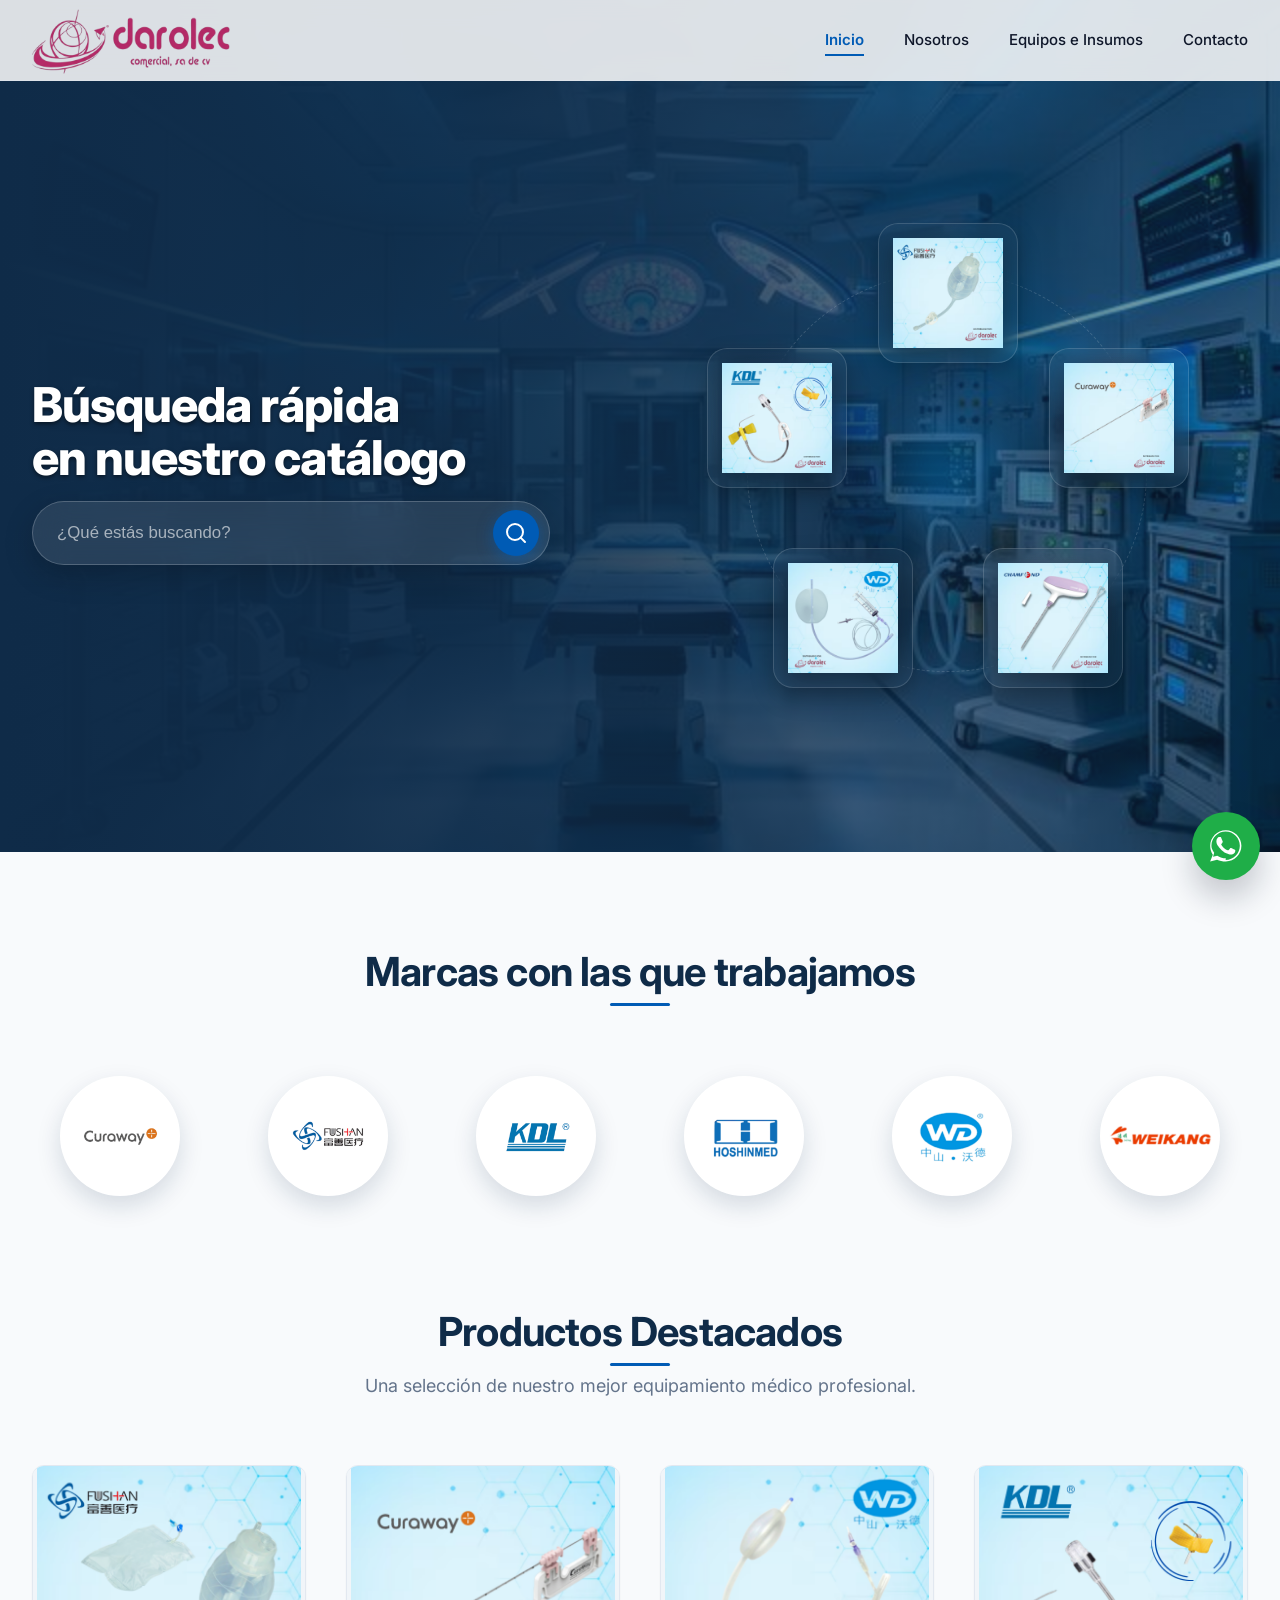
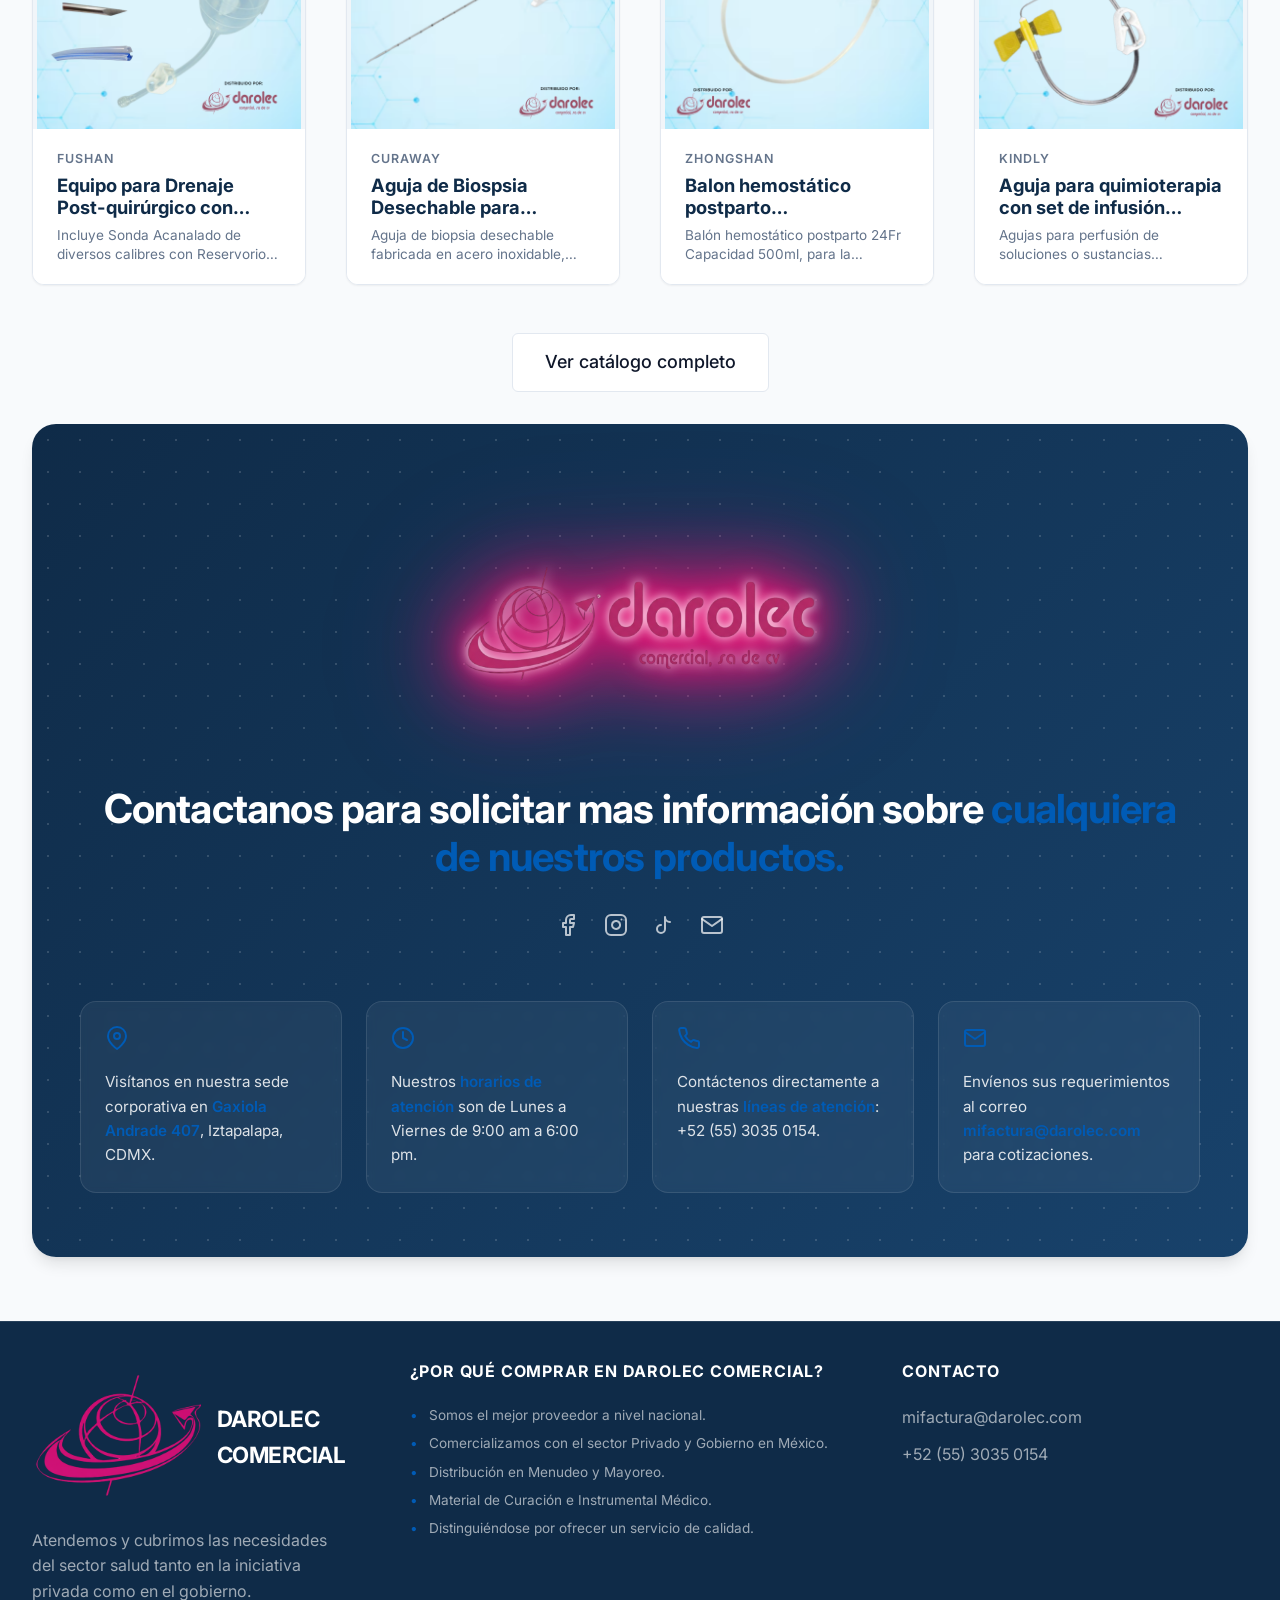
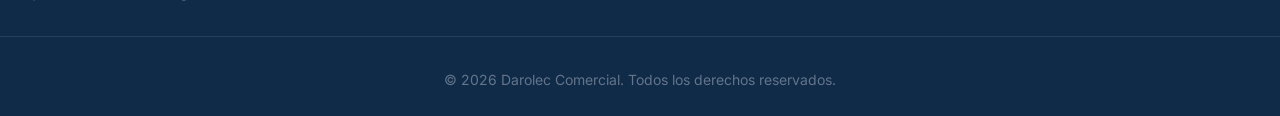
==== index.html @ 9b3cd38b ".9.0" ====
<!DOCTYPE html>
<html lang="es">

<head>
    <meta charset="UTF-8">
    <meta name="viewport" content="width=device-width, initial-scale=1.0">
    <meta name="referrer" content="strict-origin-when-cross-origin">
    <meta name="robots" content="index, follow">
    <title>Darolec Comercial</title>
    <meta name="description"
        content="Proveedores profesionales de insumos médicos para redes hospitalarias y clínicas. Equipos de la mejor calidad.">

    <!-- Google Fonts & Preloads -->
    <link rel="preconnect" href="https://fonts.googleapis.com">
    <link rel="preconnect" href="https://fonts.gstatic.com" crossorigin>
    <link rel="dns-prefetch" href="https://fonts.googleapis.com">
    <link rel="preload" href="css/styles.css" as="style">
    <link rel="preload" href="assets/logos/logolargosinfondo.png" as="image" fetchpriority="high">
    <link href="https://fonts.googleapis.com/css2?family=Inter:wght@300;400;500;600;700&display=swap" rel="stylesheet">
    <link rel="stylesheet" href="css/styles.css">
</head>

<body>
    <a class="skip-link" href="#main">Saltar al contenido</a>
    <noscript><div class="noscript-warning">Activa JavaScript para búsqueda instantánea y experiencia completa. Si no tienes JavaScript, contáctanos directamente.</div></noscript>
    <!-- Navbar with Glassmorphism -->
    <header class="navbar" id="navbar">
        <div class="container navbar-container">
            <a href="index.html#home" class="logo">
                <img src="assets/logos/logolargosinfondo.png" alt="Darolec Comercial Logo Largo"
                    fetchpriority="high">
            </a>
            <nav class="nav-links" id="primary-navigation" aria-label="Menú principal">
                <a href="#home" class="active-link" aria-current="page">Inicio</a>
                <a href="nosotros.html">Nosotros</a>
                <a href="productos.html">Equipos e Insumos</a>
                <a href="corporativa.html">Contacto</a>
            </nav>
            <button class="mobile-menu-btn" aria-label="Abrir menú" aria-controls="primary-navigation" aria-expanded="false" id="mobile-menu-btn">
                <span></span>
                <span></span>
                <span></span>
            </button>
        </div>
    </header>

    <main id="main">
        <!-- Hero Section -->
        <section class="hero" id="home">
            <div class="hero-bg">
                <div class="hero-overlay"></div>
            </div>
            <div class="container hero-container">
                <div class="hero-text-and-search">
                    <h1 class="hero-main-title">Búsqueda rápida <br> en nuestro catálogo</h1>

                    <div class="search-glass-container">
                        <input type="text" id="indexSearchInput" class="search-glass-input"
                            placeholder="¿Qué estás buscando?">
                        <button class="search-glass-btn" aria-label="Buscar">
                            <svg width="24" height="24" viewBox="0 0 24 24" fill="none" stroke="currentColor"
                                stroke-width="2" stroke-linecap="round" stroke-linejoin="round">
                                <circle cx="11" cy="11" r="8"></circle>
                                <line x1="21" y1="21" x2="16.65" y2="16.65"></line>
                            </svg>
                        </button>
                    </div>
                </div>

                <div class="hero-animated-gallery">
                    <div class="gallery-orbit">
                        <div class="gallery-center-glow"></div>

                        <!-- Item 1: Reservorio (Fushan) -->
                        <div class="orbit-item item-1">
                            <a href="productos.html?q=reservorio" class="item-card">
                                <div class="item-card-bg fushan-glow"></div>
                                <img src="assets/Productos/fushan/reservorio de silicon/reservariodesilicon.png"
                                    alt="Reservorio de Silicon" fetchpriority="high">
                                <span class="item-tag fushan-tag">Reservorio</span>
                            </a>
                        </div>

                        <!-- Item 2: Agujas Magnum (Curaway) -->
                        <div class="orbit-item item-2">
                            <a href="producto.html?id=prod-curaway-agujaparasistemamagnum" class="item-card">
                                <div class="item-card-bg curaway-glow"></div>
                                <img src="assets/Productos/curaway/aguja para sistemamagnum/Magnum.png"
                                    alt="Agujas Magnum" fetchpriority="high">
                                <span class="item-tag curaway-tag">Aguja para sistema Magnum</span>
                            </a>
                        </div>

                        <!-- Item 3: Jamshidy (Curaway) -->
                        <div class="orbit-item item-3">
                            <a href="producto.html?id=prod-curaway-jamshiy" class="item-card">
                                <div class="item-card-bg curaway-glow"></div>
                                <img src="assets/Productos/curaway/Jamshiy/AgujaJamshidi.png" alt="Aguja Jamshidy"
                                    fetchpriority="high">
                                <span class="item-tag curaway-tag">Jamshidy</span>
                            </a>
                        </div>

                        <!-- Item 4: Balones Posparto (Zhongshan) -->
                        <div class="orbit-item item-4">
                            <a href="producto.html?id=prod-zhongshan-balonbacky" class="item-card">
                                <div class="item-card-bg zhongshan-glow"></div>
                                <img src="assets/Productos/Zhongshan/BalonBacky/balonposparto.png" alt="Balón Posparto"
                                    fetchpriority="high">
                                <span class="item-tag zhongshan-tag">Balón Posparto</span>
                            </a>
                        </div>

                        <!-- Item 5: Agujas Huber (Kindly) -->
                        <div class="orbit-item item-5">
                            <a href="producto.html?id=prod-kindly-huber" class="item-card">
                                <div class="item-card-bg kindly-glow"></div>
                                <img src="assets/Productos/Kindly/huber/huber.png" alt="Aguja Huber"
                                    fetchpriority="high">
                                <span class="item-tag kindly-tag">Aguja Huber</span>
                            </a>
                        </div>
                    </div>
                </div>
            </div>
        </section>

        <!-- Categories / Products -->
        <section class="products" id="products">
            <div class="container">
                <div class="section-header">
                    <h2>Marcas con las que trabajamos</h2>
                </div>

                <div class="brands-interactive-container">
                    <div class="card-slot">
                        <a href="productos.html?cat=Curaway" class="brand-interactive-card"
                            title="Ver productos Curaway">
                            <div class="card-bg"></div>
                            <div class="logo-container">
                                <img src="assets/logos/curaway.png" alt="Curaway logo" class="brand-img brand-img-logo"
                                    loading="lazy">
                            </div>
                            <div class="card-content">
                                <h3>Curaway</h3>
                                <p>Equipos de biopsia y marcaje, garantizando la más alta calidad y precisión médica.
                                </p>
                                <span class="btn-link btn-white">Ver catálogo &rarr;</span>
                            </div>
                            <img src="assets/logos/curaway.png" class="product-img" alt="Curaway" loading="lazy">
                        </a>
                    </div>

                    <div class="card-slot">
                        <a href="productos.html?cat=Fushan" class="brand-interactive-card" title="Ver productos Fushan">
                            <div class="card-bg"></div>
                            <div class="logo-container">
                                <img src="assets/logos/fushan.png" alt="Fushan logo" class="brand-img brand-img-logo"
                                    loading="lazy">
                            </div>
                            <div class="card-content">
                                <h3>Fushan</h3>
                                <p>Kits de drenaje, sondas médicas y sistemas de recolección clínica confiables.</p>
                                <span class="btn-link btn-white">Ver catálogo &rarr;</span>
                            </div>
                            <img src="assets/logos/fushan.png" class="product-img" alt="Fushan" loading="lazy">
                        </a>
                    </div>

                    <div class="card-slot">
                        <a href="productos.html?cat=Kindly" class="brand-interactive-card" title="Ver productos Kindly">
                            <div class="card-bg"></div>
                            <div class="logo-container">
                                <img src="assets/logos/Kyndly.png" alt="Kindly logo" class="brand-img brand-img-logo"
                                    loading="lazy">
                            </div>
                            <div class="card-content">
                                <h3>Kindly</h3>
                                <p>Dispositivos y equipos médicos para el cuidado del paciente y monitoreo de
                                    constantes.
                                </p>
                                <span class="btn-link btn-white">Ver catálogo &rarr;</span>
                            </div>
                            <img src="assets/logos/Kyndly.png" class="product-img" alt="Kindly" loading="lazy">
                        </a>
                    </div>

                    <div class="card-slot">
                        <a href="productos.html?cat=Hoshimed" class="brand-interactive-card"
                            title="Ver productos Hoshimed">
                            <div class="card-bg"></div>
                            <div class="logo-container">
                                <img src="assets/logos/hoshimed.png" alt="Hoshimed logo"
                                    class="brand-img brand-img-logo" loading="lazy">
                            </div>
                            <div class="card-content">
                                <h3>Hoshimed</h3>
                                <p>Equipos médicos y productos innovadores para la salud.</p>
                                <span class="btn-link btn-white">Ver catálogo &rarr;</span>
                            </div>
                            <img src="assets/logos/hoshimed.png" class="product-img" alt="Hoshimed" loading="lazy">
                        </a>
                    </div>

                    <div class="card-slot">
                        <a href="productos.html?cat=Zhongshan" class="brand-interactive-card"
                            title="Ver productos Zhongshan">
                            <div class="card-bg"></div>
                            <div class="logo-container">
                                <img src="assets/logos/Zhongzhan.png" alt="Zhongshan logo"
                                    class="brand-img brand-img-logo" loading="lazy">
                            </div>
                            <div class="card-content">
                                <h3>Zhongshan</h3>
                                <p>Productos médicos de alta calidad para la salud.</p>
                                <span class="btn-link btn-white">Ver catálogo &rarr;</span>
                            </div>
                            <img src="assets/logos/Zhongzhan.png" class="product-img" alt="Zhongshan" loading="lazy">
                        </a>
                    </div>

                    <div class="card-slot">
                        <a href="productos.html?cat=Weikand" class="brand-interactive-card"
                            title="Ver productos Weikand">
                            <div class="card-bg"></div>
                            <div class="logo-container">
                                <img src="assets/logos/weikang.png" alt="Weikand logo"
                                    class="brand-img brand-img-weikang" loading="lazy">
                            </div>
                            <div class="card-content">
                                <h3>Weikand</h3>
                                <p>Equipos médicos innovadores y soluciones avanzadas para el diagnóstico y tratamiento.
                                </p>
                                <span class="btn-link btn-white">Ver catálogo &rarr;</span>
                            </div>
                            <img src="assets/logos/weikang.png" class="product-img" alt="Weikand" loading="lazy">
                        </a>
                    </div>
                </div>

            </div>
        </section>

        <!-- Productos Destacados -->
        <section class="featured-products featured-products-home">
            <div class="container">
                <div class="section-header">
                    <h2>Productos Destacados</h2>
                    <p>Una selección de nuestro mejor equipamiento médico profesional.</p>
                </div>

                <div class="product-grid" id="featuredProductGrid">
                    <!-- Productos inyectados por JS -->
                </div>

                <div class="featured-load-more">
                    <a href="productos.html" id="loadMoreFeaturedBtn"
                        class="btn btn-outline btn-lg btn-featured-more">Ver
                        catálogo completo</a>
                </div>
            </div>
        </section>

        <!-- Community Contact Section -->
        <section class="community-contact" id="contact">
            <div class="container">
                <div class="community-inner">
                    <div class="community-header">
                        <div class="community-logo-container">
                            <img src="assets/logos/logolargosinfondo.png" alt="Darolec Comercial Logo" class="community-logo">
                        </div>
                        <h2 class="community-title">Contactanos para solicitar mas información sobre <span
                                class="highlight">cualquiera de nuestros productos.</span></h2>

                        <div class="community-social">
                            <button type="button" aria-label="Facebook" class="social-icon">
                                <svg width="24" height="24" viewBox="0 0 24 24" fill="none" stroke="currentColor"
                                    stroke-width="2" stroke-linecap="round" stroke-linejoin="round">
                                    <path d="M18 2h-3a5 5 0 0 0-5 5v3H7v4h3v8h4v-8h3l1-4h-4V7a1 1 0 0 1 1-1h3z"></path>
                                </svg>
                            </button>
                            <button type="button" aria-label="Instagram" class="social-icon">
                                <svg width="24" height="24" viewBox="0 0 24 24" fill="none" stroke="currentColor"
                                    stroke-width="2" stroke-linecap="round" stroke-linejoin="round">
                                    <rect x="2" y="2" width="20" height="20" rx="5" ry="5"></rect>
                                    <path d="M16 11.37A4 4 0 1 1 12.63 8 4 4 0 0 1 16 11.37z"></path>
                                    <line x1="17.5" y1="6.5" x2="17.51" y2="6.5"></line>
                                </svg>
                            </button>
                            <button type="button" aria-label="TikTok" class="social-icon">
                                <svg width="24" height="24" viewBox="0 0 24 24" fill="none" stroke="currentColor"
                                    stroke-width="2" stroke-linecap="round" stroke-linejoin="round">
                                    <path d="M9 12a4 4 0 1 0 4 4V4a5 5 0 0 0 5 5"></path>
                                </svg>
                            </button>
                            <button type="button" aria-label="Mail" class="social-icon">
                                <svg width="24" height="24" viewBox="0 0 24 24" fill="none" stroke="currentColor"
                                    stroke-width="2" stroke-linecap="round" stroke-linejoin="round">
                                    <path
                                        d="M4 4h16c1.1 0 2 .9 2 2v12c0 1.1-.9 2-2 2H4c-1.1 0-2-.9-2-2V6c0-1.1.9-2 2-2z">
                                    </path>
                                    <polyline points="22,6 12,13 2,6"></polyline>
                                </svg>
                            </button>
                        </div>
                    </div>

                    <div class="community-grid">
                        <!-- Card 1: Ubicacion -->
                        <div class="community-card">
                            <div class="card-icon map-icon">
                                <svg width="24" height="24" viewBox="0 0 24 24" fill="none" stroke="currentColor"
                                    stroke-width="2" stroke-linecap="round" stroke-linejoin="round">
                                    <path d="M21 10c0 7-9 13-9 13s-9-6-9-13a9 9 0 0 1 18 0z"></path>
                                    <circle cx="12" cy="10" r="3"></circle>
                                </svg>
                            </div>
                            <p class="card-text">Visítanos en nuestra sede corporativa en <span
                                    class="highlight">Gaxiola Andrade 407</span>, Iztapalapa, CDMX.</p>
                        </div>

                        <!-- Card 2: Horarios -->
                        <div class="community-card">
                            <div class="card-icon clock-icon">
                                <svg width="24" height="24" viewBox="0 0 24 24" fill="none" stroke="currentColor"
                                    stroke-width="2" stroke-linecap="round" stroke-linejoin="round">
                                    <circle cx="12" cy="12" r="10"></circle>
                                    <polyline points="12 6 12 12 16 14"></polyline>
                                </svg>
                            </div>
                            <p class="card-text">Nuestros <span class="highlight">horarios de atención</span> son de
                                Lunes a Viernes de 9:00 am a 6:00 pm.</p>
                        </div>

                        <!-- Card 3: Telefonos -->
                        <div class="community-card">
                            <div class="card-icon phone-icon">
                                <svg width="24" height="24" viewBox="0 0 24 24" fill="none" stroke="currentColor"
                                    stroke-width="2" stroke-linecap="round" stroke-linejoin="round">
                                    <path
                                        d="M22 16.92v3a2 2 0 0 1-2.18 2 19.79 19.79 0 0 1-8.63-3.07 19.5 19.5 0 0 1-6-6 19.79 19.79 0 0 1-3.07-8.67A2 2 0 0 1 4.11 2h3a2 2 0 0 1 2 1.72 12.84 12.84 0 0 0 .7 2.81 2 2 0 0 1-.45 2.11L8.09 9.91a16 16 0 0 0 6 6l1.27-1.27a2 2 0 0 1 2.11-.45 12.84 12.84 0 0 0 2.81.7A2 2 0 0 1 22 16.92z">
                                    </path>
                                </svg>
                            </div>
                            <p class="card-text">Contáctenos directamente a nuestras <span class="highlight">líneas de
                                    atención</span>: +52 (55) 3035 0154.</p>
                        </div>

                        <!-- Card 4: Correo -->
                        <div class="community-card">
                            <div class="card-icon mail-icon">
                                <svg width="24" height="24" viewBox="0 0 24 24" fill="none" stroke="currentColor"
                                    stroke-width="2" stroke-linecap="round" stroke-linejoin="round">
                                    <path
                                        d="M4 4h16c1.1 0 2 .9 2 2v12c0 1.1-.9 2-2 2H4c-1.1 0-2-.9-2-2V6c0-1.1.9-2 2-2z">
                                    </path>
                                    <polyline points="22,6 12,13 2,6"></polyline>
                                </svg>
                            </div>
                            <p class="card-text">Envíenos sus requerimientos al correo <span
                                    class="highlight">mifactura@darolec.com</span> para cotizaciones.</p>
                        </div>
                    </div>
                </div>
            </div>
        </section>
    </main>

    <!-- Footer -->
    <footer class="footer">
        <div class="container footer-container">
            <div class="footer-brand">
                <div class="logo">
                    <img src="assets/logos/logo pequeño sinfondo.png" alt="Darolec Comercial Logo" loading="lazy">
                    <span class="logo-wordmark">Darolec <span>Comercial</span></span>
                </div>
                <p>Atendemos y cubrimos las necesidades del sector salud tanto en la iniciativa privada como en el
                    gobierno.</p>
            </div>
            <div class="footer-links">
                <h4>¿Por qué comprar en Darolec Comercial?</h4>
                <ul>
                    <li><span>•</span> Somos el mejor proveedor a nivel nacional.</li>
                    <li><span>•</span> Comercializamos con el sector Privado y Gobierno en México.</li>
                    <li><span>•</span> Distribución en Menudeo y Mayoreo.</li>
                    <li><span>•</span> Material de Curación e Instrumental Médico.</li>
                    <li><span>•</span> Distinguiéndose por ofrecer un servicio de calidad.</li>
                </ul>
            </div>
            <div class="footer-contact">
                <h4>Contacto</h4>
                <p>mifactura@darolec.com</p>
                <p>+52 (55) 3035 0154</p>
            </div>
        </div>
        <div class="footer-bottom">
            <p>&copy; 2026 Darolec Comercial. Todos los derechos reservados.</p>
        </div>
    </footer>

    <noscript>
        <div class="noscript-warning">
            Esta página funciona mejor con JavaScript habilitado. Si no puedes habilitarlo, contáctanos en mifactura@darolec.com
        </div>
    </noscript>

    <script src="js/data.js" defer></script>
    <script src="js/productos.js" defer></script>
    <script src="js/main.js" defer></script>

    <a href="https://wa.me/525530350154?text=Hola%20Darolec%20Comercial%2C%20quiero%20una%20cotizaci%C3%B3n%20directa." class="whatsapp-float-btn" target="_blank" rel="noreferrer noopener" aria-label="Cotiza por WhatsApp">
        <svg width="24" height="24" viewBox="0 0 24 24" fill="currentColor" aria-hidden="true">
            <path d="M17.472 14.382c-.297-.149-1.758-.867-2.03-.967-.273-.099-.472-.149-.672.149-.198.297-.768.967-.942 1.166-.173.198-.347.223-.645.074-.297-.149-1.255-.462-2.39-1.475-.883-.788-1.48-1.761-1.653-2.059-.173-.297-.018-.458.13-.606.134-.133.297-.347.446-.52.149-.173.198-.297.298-.497.099-.198.05-.372-.025-.521-.074-.149-.672-1.612-.921-2.206-.242-.579-.487-.5-.672-.51-.173-.008-.372-.01-.57-.01-.198 0-.52.074-.792.372s-1.04 1.016-1.04 2.479 1.065 2.876 1.213 3.074c.149.198 2.095 3.2 5.077 4.487.71.307 1.262.49 1.693.626.712.226 1.36.194 1.872.118.571-.085 1.758-.719 2.01-1.413.248-.694.248-1.29.173-1.414-.074-.124-.273-.198-.57-.347z" />
            <path d="M12 2.04C6.5 2.04 2.04 6.5 2.04 12c0 2.12.62 4.08 1.68 5.75L2 22l4.43-1.16C8.04 21.44 9.98 22 12 22c5.5 0 9.96-4.46 9.96-9.96S17.5 2.04 12 2.04zM12 20.02c-1.86 0-3.6-.5-5.12-1.45l-.36-.21-2.63.69.7-2.56-.24-.41C3.23 14.45 2.84 13.26 2.84 12c0-4.99 4.07-9.06 9.06-9.06s9.06 4.07 9.06 9.06-4.07 9.06-9.06 9.06z" />
        </svg>
        <span>Cotiza por WhatsApp</span>
    </a>
</body>

</html>
---- css/styles.css ----
/* Variables Generales */
:root {
  /* Premium Medical Blue Palette */
  --primary: #0f2b48;
  --primary-light: #18426b;
  --accent: #005bb5;
  /* Darkened from #0066cc */
  --accent-hover: #00458a;
  /* Darkened from #0052a3 */
  --accent-glow: rgba(0, 91, 181, 0.4);

  /* Neutral Slate */
  --bg-color: #f8fafc;
  --surface: #ffffff;
  --text-main: #0f172a;
  --text-muted: #64748b;
  --border: #e2e8f0;

  /* Functional */
  --success: #10b981;
  --trust: #0ea5e9;

  /* Typography */
  --font-sans: 'Inter', system-ui, -apple-system, sans-serif;
  font-display: swap;

  /* Shadows */
  --shadow-sm: 0 1px 2px 0 rgba(0, 0, 0, 0.05);
  --shadow-md: 0 4px 6px -1px rgba(0, 0, 0, 0.1), 0 2px 4px -1px rgba(0, 0, 0, 0.06);
  --shadow-lg: 0 10px 15px -3px rgba(0, 0, 0, 0.1), 0 4px 6px -2px rgba(0, 0, 0, 0.05);
  --shadow-glow: 0 0 20px var(--accent-glow);

  /* Transitions */
  --transition-fast: 0.2s cubic-bezier(0.4, 0, 0.2, 1);
  --transition-smooth: 0.4s cubic-bezier(0.4, 0, 0.2, 1);
}

* {
  box-sizing: border-box;
  margin: 0;
  padding: 0;
}

/* Skip link (accessibility) */
.skip-link {
  position: absolute;
  left: -9999px;
  top: auto;
  width: 1px;
  height: 1px;
  overflow: hidden;
}
.skip-link:focus {
  left: 1rem;
  top: 1rem;
  width: auto;
  height: auto;
  padding: 0.5rem 1rem;
  background: var(--accent);
  color: #fff;
  z-index: 2000;
  border-radius: 4px;
  text-decoration: none;
}

.sr-only {
  position: absolute;
  width: 1px;
  height: 1px;
  padding: 0;
  margin: -1px;
  overflow: hidden;
  clip: rect(0, 0, 0, 0);
  white-space: nowrap;
  border: 0;
}

/* Noscript warning style (moved from inline) */
.noscript-warning {
  background: #fff3cd;
  color: #664d03;
  padding: 1rem;
  text-align: center;
  border: 1px solid #ffeeba;
}

/* Placeholder icon default (hidden) and centering when shown) */
.placeholder-icon {
  display: none;
  align-items: center;
  justify-content: center;
  width: 100%;
  height: 100%;
  color: var(--text-muted);
  opacity: 0.5;
}

/* Gallery nav buttons hidden by default; JS will set display when needed */
.gallery-nav {
  display: none;
}

/* Remove inline margin usage between consecutive info-items */
.info-item + .info-item {
  margin-top: 1.5rem;
}

/* Product badges container tweaks to avoid inline margin */
.product-badges-container .product-badge {
  margin-bottom: 0;
}
html {
  scroll-behavior: smooth;
  font-size: 16px;
}

@media (max-width: 992px) {
  html {
    font-size: 15px;
  }
}

@media (max-width: 480px) {
  html {
    font-size: 14px;
  }
}

body {
  font-family: var(--font-sans);
  background-color: var(--bg-color);
  color: var(--text-main);
  line-height: 1.6;
  -webkit-font-smoothing: antialiased;
  -moz-osx-font-smoothing: grayscale;
}

/* Layout */
.container {
  width: 100%;
  max-width: 1280px;
  margin: 0 auto;
  padding: 0 2rem;
}

/* Typography elements */
h1,
h2,
h3,
h4 {
  color: var(--primary);
  line-height: 1.2;
  font-weight: 700;
  letter-spacing: -0.02em;
}

p {
  color: var(--text-muted);
}

a {
  text-decoration: none;
  color: inherit;
}

/* Navbar */
.navbar {
  position: fixed;
  top: 0;
  width: 100%;
  z-index: 1000;
  background: rgba(255, 255, 255, 0.85);
  backdrop-filter: blur(12px);
  -webkit-backdrop-filter: blur(12px);
  border-bottom: 1px solid rgba(226, 232, 240, 0.5);
  transition: var(--transition-smooth);
}

.navbar.scrolled {
  background: rgba(255, 255, 255, 0.98);
  box-shadow: var(--shadow-sm);
  padding: 0.5rem 0;
}

.navbar-container {
  display: flex;
  justify-content: space-between;
  align-items: center;
  height: 80px;
  transition: height var(--transition-smooth);
}

.navbar.scrolled .navbar-container {
  height: 64px;
}

.logo {
  font-size: 1.25rem;
  font-weight: 700;
  color: var(--primary);
  display: flex;
  align-items: center;
  gap: 1rem;
}

.logo img {
  height: 150px;
  width: auto;
  object-fit: contain;
  filter: none;
}

.logo-wordmark {
  font-weight: 700;
  letter-spacing: -0.5px;
  text-transform: uppercase;
  font-size: 1.4rem;
}

.logo-wordmark span {
  font-weight: inherit;
  letter-spacing: inherit;
}

.nav-links {
  display: flex;
  align-items: center;
  gap: 2.5rem;
}

.nav-links a:not(.btn) {
  font-weight: 500;
  color: var(--text-main);
  font-size: 0.9375rem;
  transition: color var(--transition-fast);
  position: relative;
}

.nav-links a:not(.btn):hover {
  color: var(--accent);
}

.nav-links a:not(.btn)::after {
  content: '';
  position: absolute;
  bottom: -4px;
  left: 0;
  width: 0;
  height: 2px;
  background-color: var(--accent);
  transition: width var(--transition-fast);
}

.nav-links a:not(.btn):hover::after {
  width: 100%;
}

.mobile-menu-btn {
  display: none;
  background: none;
  border: none;
  cursor: pointer;
  flex-direction: column;
  gap: 5px;
}

.mobile-menu-btn span {
  width: 24px;
  height: 2px;
  background-color: var(--primary);
  transition: var(--transition-fast);
}

/* Buttons */
.btn {
  display: inline-flex;
  align-items: center;
  justify-content: center;
  padding: 0.75rem 1.5rem;
  font-weight: 500;
  border-radius: 6px;
  transition: all var(--transition-fast);
  cursor: pointer;
  text-align: center;
}

.btn-primary {
  background-color: var(--accent);
  color: #fff;
  border: 1px solid transparent;
  box-shadow: 0 4px 14px 0 rgba(0, 102, 204, 0.39);
}

.btn-primary:hover {
  background-color: var(--accent-hover);
  transform: translateY(-1px);
  box-shadow: 0 6px 20px rgba(0, 102, 204, 0.23);
  color: #fff;
}

.btn-outline {
  background-color: transparent;
  color: var(--surface);
  border: 1px solid rgba(255, 255, 255, 0.6);
}

.btn-outline:hover {
  background-color: rgba(255, 255, 255, 0.1);
  border-color: #fff;
  color: #fff;
}

.btn-sm {
  padding: 0.5rem 1rem;
  font-size: 0.875rem;
}

.btn-lg {
  padding: 0.875rem 2rem;
  font-size: 1.125rem;
}

.btn-block {
  width: 100%;
}

.btn-link {
  color: var(--accent);
  font-weight: 500;
  display: inline-flex;
  align-items: center;
  gap: 0.5rem;
  transition: gap var(--transition-fast);
}

.btn-link:hover {
  gap: 0.75rem;
  color: var(--accent-hover);
}

.whatsapp-float-btn {
  position: fixed;
  right: 1.25rem;
  bottom: 1.25rem;
  z-index: 1200;
  display: inline-flex;
  align-items: center;
  justify-content: center;
  gap: 0;
  width: 68px;
  min-width: 68px;
  height: 68px;
  padding: 0;
  background-color: #1fae48;
  color: #ffffff;
  border: none;
  border-radius: 999px;
  box-shadow: 0 18px 32px rgba(15, 23, 42, 0.22);
  font-weight: 700;
  text-decoration: none;
  transition: width var(--transition-smooth), transform var(--transition-smooth), box-shadow var(--transition-smooth), background-color var(--transition-smooth), color var(--transition-smooth);
  overflow: hidden;
}

.whatsapp-float-btn:hover {
  width: auto;
  padding: 0 1rem;
  background-color: #158f3a;
  color: #ffffff;
  box-shadow: 0 20px 44px rgba(15, 23, 42, 0.28);
  transform: translateY(-2px);
}

.whatsapp-float-btn span {
  display: inline-block;
  max-width: 0;
  opacity: 0;
  overflow: hidden;
  white-space: nowrap;
  transition: max-width var(--transition-smooth), opacity var(--transition-smooth), transform var(--transition-smooth);
  transform: translateX(-4px);
}

.whatsapp-float-btn:hover span {
  max-width: 220px;
  opacity: 1;
  transform: translateX(0);
}

.whatsapp-float-btn svg {
  width: 2.35rem;
  height: 2.35rem;
  fill: currentColor;
  flex-shrink: 0;
}

@media (max-width: 640px) {
  .whatsapp-float-btn {
    right: 0.85rem;
    bottom: 0.85rem;
    width: 52px;
    min-width: 52px;
    height: 52px;
    padding: 0.75rem;
    font-size: 0.95rem;
  }

  .whatsapp-float-btn:hover {
    padding: 0.75rem 0.95rem;
  }
}

/* Hero Section */
.hero {
  position: relative;
  min-height: 100vh;
  display: flex;
  align-items: center;
  padding-top: 140px;
  overflow: hidden;
}

.hero-bg {
  position: absolute;
  top: 0;
  left: 0;
  width: 100%;
  height: 100%;
  background-color: var(--primary);
  background-image: url('../assets/hero_bg.png');
  background-size: cover;
  background-position: center;
  z-index: -2;
}

.hero-overlay {
  position: absolute;
  top: 0;
  left: 0;
  width: 100%;
  height: 100%;
  background: linear-gradient(90deg, var(--primary) 0%, rgba(15, 43, 72, 0.85) 50%, rgba(15, 43, 72, 0.4) 100%);
  z-index: -1;
}

.hero-container {
  display: flex;
  justify-content: space-between;
  align-items: center;
  gap: 4rem;
  flex-wrap: wrap;
}

/* Hero Split Layout */
.hero-text-and-search {
  flex: 1;
  min-width: 280px;
  width: 100%;
  max-width: 550px;
  z-index: 2;
  color: #fff;
  padding-right: 2rem;
}

.hero-main-title {
  color: #fff;
  font-size: 3.5rem;
  margin-bottom: 1.5rem;
  font-weight: 800;
  line-height: 1.1;
  text-shadow: 0 4px 20px rgba(0, 0, 0, 0.3);
}

.hero-subtitle {
  color: rgba(255, 255, 255, 0.9);
  font-size: 1.15rem;
  margin-bottom: 3rem;
  line-height: 1.6;
  font-weight: 400;
}

/* Glassmorphism Search Bar */
.search-glass-container {
  display: flex;
  align-items: center;
  background: rgba(255, 255, 255, 0.1);
  backdrop-filter: blur(16px);
  -webkit-backdrop-filter: blur(16px);
  border: 1px solid rgba(255, 255, 255, 0.2);
  border-radius: 50px;
  padding: 8px 10px 8px 24px;
  box-shadow: 0 10px 30px rgba(0, 0, 0, 0.2);
  transition: all var(--transition-smooth);
}

.search-glass-container:focus-within {
  background: rgba(255, 255, 255, 0.15);
  border-color: rgba(255, 255, 255, 0.4);
  box-shadow: 0 15px 40px rgba(0, 0, 0, 0.3), 0 0 20px rgba(0, 163, 255, 0.3);
}

.search-glass-input {
  flex: 1;
  background: transparent;
  border: none;
  color: #fff;
  font-size: 1.05rem;
  outline: none;
}

.search-glass-input::placeholder {
  color: rgba(255, 255, 255, 0.6);
}

.search-glass-btn {
  background: var(--accent);
  color: #fff;
  border: none;
  width: 46px;
  height: 46px;
  border-radius: 50%;
  display: flex;
  justify-content: center;
  align-items: center;
  cursor: pointer;
  transition: all var(--transition-fast);
  box-shadow: 0 4px 15px rgba(0, 91, 181, 0.5);
}

.search-glass-btn:hover {
  background: var(--accent-hover);
  transform: scale(1.05);
}

/* Hero Animated Gallery (Orbit Design) */
.hero-animated-gallery {
  flex: 1;
  min-width: 280px;
  width: 100%;
  height: 500px;
  position: relative;
  display: flex;
  justify-content: center;
  align-items: center;
  perspective: 1000px;
}

.gallery-orbit {
  position: relative;
  width: 400px;
  height: 400px;
  border-radius: 50%;
  border: 1px dashed rgba(255, 255, 255, 0.15);
  animation: slowSpin 30s linear infinite;
  display: flex;
  justify-content: center;
  align-items: center;
}

.gallery-center-glow {
  position: absolute;
  width: 150px;
  height: 150px;
  background: radial-gradient(circle, rgba(0, 163, 255, 0.4) 0%, transparent 70%);
  border-radius: 50%;
  filter: blur(20px);
  animation: pulseGlow 4s infinite alternate ease-in-out;
}

.orbit-item {
  position: absolute;
  width: 140px;
  height: 140px;
  transform-origin: center;
  animation: counterSpin 30s linear infinite;
}

/* Base counter rotation for items so they stay upright */
.item-card {
  width: 100%;
  height: 100%;
  background: rgba(255, 255, 255, 0.03);
  backdrop-filter: blur(12px);
  -webkit-backdrop-filter: blur(12px);
  border: 1px solid rgba(255, 255, 255, 0.15);
  border-radius: 20px;
  display: flex;
  justify-content: center;
  align-items: center;
  position: relative;
  box-shadow: 0 10px 25px rgba(0, 0, 0, 0.2);
  transition: all 0.4s ease;
  text-decoration: none;
}

.item-card:hover {
  transform: scale(1.2) !important;
  z-index: 20;
  border-color: rgba(255, 255, 255, 0.4);
  background: rgba(255, 255, 255, 0.1);
  box-shadow: 0 20px 40px rgba(0, 0, 0, 0.4);
}

.item-card-bg {
  position: absolute;
  inset: 0;
  border-radius: 20px;
  opacity: 0.5;
  transition: opacity 0.4s ease;
  z-index: 0;
}

.item-card:hover .item-card-bg {
  opacity: 1;
}

.fushan-glow {
  background: radial-gradient(circle at 50% 50%, rgba(16, 185, 129, 0.2) 0%, transparent 70%);
}

.curaway-glow {
  background: radial-gradient(circle at 50% 50%, rgba(220, 38, 38, 0.2) 0%, transparent 70%);
}

.zhongshan-glow {
  background: radial-gradient(circle at 50% 50%, rgba(0, 163, 255, 0.2) 0%, transparent 70%);
}

.kindly-glow {
  background: radial-gradient(circle at 50% 50%, rgba(139, 92, 246, 0.2) 0%, transparent 70%);
}

.item-card img {
  width: 80%;
  height: 80%;
  object-fit: contain;
  z-index: 1;
  filter: drop-shadow(0 8px 12px rgba(0, 0, 0, 0.3));
  transition: transform 0.4s ease;
}

.item-card:hover img {
  transform: scale(1.1);
}

.item-tag {
  position: absolute;
  bottom: -12px;
  padding: 4px 12px;
  color: #fff;
  font-size: 0.7rem;
  font-weight: 700;
  border-radius: 12px;
  white-space: nowrap;
  opacity: 0;
  transform: translateY(10px);
  transition: all 0.3s ease;
  z-index: 2;
  box-shadow: 0 4px 10px rgba(0, 0, 0, 0.3);
}

.item-card:hover .item-tag {
  opacity: 1;
  transform: translateY(0);
}

.fushan-tag {
  background: #10b981;
}

.curaway-tag {
  background: #dc2626;
}

.zhongshan-tag {
  background: #0ea5e9;
}

.kindly-tag {
  background: #8b5cf6;
}

/* Positioning on the orbit (Perfect Pentagon for 5 items) */
.item-1 {
  top: -50px;
  left: 130px;
}

.item-2 {
  top: 75px;
  left: 301px;
}

.item-3 {
  top: 275px;
  left: 235px;
}

.item-4 {
  top: 275px;
  left: 25px;
}

.item-5 {
  top: 75px;
  left: -41px;
}

@keyframes slowSpin {
  100% {
    transform: rotate(360deg);
  }
}

@keyframes counterSpin {
  100% {
    transform: rotate(-360deg);
  }
}

@keyframes pulseGlow {
  0% {
    transform: scale(0.8);
    opacity: 0.4;
  }

  100% {
    transform: scale(1.2);
    opacity: 0.7;
  }
}

@media (max-width: 992px) {
  .hero-container {
    flex-direction: column;
    text-align: center;
    gap: 3rem;
  }

  .hero-text-and-search {
    padding-right: 0;
    margin-top: 2rem;
    max-width: 100%;
  }

  .search-glass-container {
    max-width: 100%;
    width: 100%;
    margin: 0 auto;
  }
}

@media (max-width: 768px) {
  .hero-animated-gallery {
    transform: scale(0.85);
    height: 380px;
  }

  .hero-main-title {
    font-size: 2.8rem;
  }
}

@media (max-width: 576px) {
  .hero-animated-gallery {
    transform: scale(0.65);
    height: 300px;
    margin-top: -3rem;
  }

  .hero-main-title {
    font-size: 2.2rem;
    line-height: 1.2;
  }

  .hero-subtitle {
    font-size: 1rem;
    margin-bottom: 2rem;
  }

  .search-glass-input {
    font-size: 0.95rem;
  }
}



.hero-brands {
  display: grid;
  grid-template-columns: repeat(2, 1fr);
  gap: 1.5rem;
  flex: 1;
  max-width: 450px;
  min-width: 300px;
  animation: fadeUp 1s ease-out forwards;
  animation-delay: 0.2s;
  opacity: 0;
}

.brand-logo {
  display: flex;
  align-items: center;
  justify-content: center;
  background: rgba(10, 20, 35, 0.4);
  backdrop-filter: blur(8px);
  -webkit-backdrop-filter: blur(8px);
  border: 1px solid rgba(255, 255, 255, 0.1);
  border-radius: 12px;
  padding: 1.5rem;
  color: #fff;
  transition: all var(--transition-smooth);
}

.brand-logo:hover {
  background: rgba(10, 20, 35, 0.65);
  transform: translateY(-5px);
  border-color: rgba(255, 255, 255, 0.3);
  box-shadow: 0 10px 20px rgba(0, 0, 0, 0.2);
}

.brand-logo:hover .brand-svg text {
  fill: var(--accent);
  transition: fill 0.3s ease;
}

.brand-svg {
  width: 100%;
  max-width: 140px;
  height: auto;
}

.hero-content h1 {
  color: var(--surface);
  font-size: 3.5rem;
  margin-bottom: 1.5rem;
}

.hero-content p {
  color: rgba(255, 255, 255, 0.85);
  font-size: 1.125rem;
  margin-bottom: 2.5rem;
  font-weight: 300;
}

.badge {
  display: inline-block;
  background: rgba(255, 255, 255, 0.1);
  backdrop-filter: blur(4px);
  -webkit-backdrop-filter: blur(4px);
  border: 1px solid rgba(255, 255, 255, 0.2);
  padding: 0.5rem 1rem;
  border-radius: 100px;
  font-size: 0.875rem;
  font-weight: 500;
  margin-bottom: 1.5rem;
  text-transform: uppercase;
  letter-spacing: 0.05em;
  color: var(--trust);
}



/* Trust Bar */
.trust-bar {
  background-color: var(--surface);
  padding: 1.5rem 0;
  border-bottom: 1px solid var(--border);
  box-shadow: 0 4px 20px rgba(0, 0, 0, 0.03);
  position: relative;
  z-index: 10;
  transform: translateY(-50%);
  width: 90%;
  max-width: 1280px;
  margin: 0 auto;
  border-radius: 8px;
}

.trust-logos {
  display: flex;
  justify-content: space-between;
  align-items: center;
  flex-wrap: wrap;
  gap: 1rem;
}

.trust-item {
  display: flex;
  align-items: center;
  gap: 0.5rem;
  font-weight: 500;
  color: var(--primary);
  font-size: 0.9375rem;
}

.trust-item .check {
  display: inline-flex;
  align-items: center;
  justify-content: center;
  width: 20px;
  height: 20px;
  background-color: rgba(16, 185, 129, 0.1);
  color: var(--success);
  border-radius: 50%;
  font-size: 0.75rem;
}

/* Sections Common */
section {
  padding: 6rem 0;
}

.section-header {
  text-align: center;
  max-width: 700px;
  margin: 0 auto 4rem auto;
}

.section-header h2 {
  font-size: 2.5rem;
  margin-bottom: 1rem;
  position: relative;
  display: inline-block;
}

.section-header h2::after {
  content: '';
  position: absolute;
  bottom: -10px;
  left: 50%;
  transform: translateX(-50%);
  width: 60px;
  height: 3px;
  background-color: var(--accent);
  border-radius: 3px;
}

.section-header p {
  font-size: 1.125rem;
}

/* Products Grid */
.products {
  background-color: var(--bg-color);
  margin-top: -3rem;
}

.products-layout {
  display: grid;
  grid-template-columns: 280px 1fr;
  gap: 2rem;
  align-items: start;
}

/* Light Theme Sidebar Filters */
.sidebar-filters {
  background-color: var(--surface);
  border-radius: 8px;
  padding: 1.5rem;
  color: var(--text-main);
  box-shadow: var(--shadow-md);
  border: 1px solid var(--border);
  position: sticky;
  top: 100px;
}

@media (max-width: 992px) {
  .products-layout {
    grid-template-columns: 1fr;
  }

  .sidebar-filters {
    position: static;
    margin-bottom: 2rem;
  }
}

.sidebar-filters .search-container {
  background-color: var(--bg-color);
  border: 1px solid var(--border);
  border-radius: 6px;
  padding: 0.5rem 1rem;
  display: flex;
  align-items: center;
  gap: 0.5rem;
  margin-bottom: 2rem;
}

.sidebar-filters .search-input {
  background: transparent;
  border: none;
  color: var(--text-main);
  width: 100%;
  padding: 0;
  outline: none;
  box-shadow: none;
}

.sidebar-filters .search-icon {
  color: var(--text-muted);
  flex-shrink: 0;
  position: static;
  transform: none;
}

.filter-section {
  margin-bottom: 1rem;
  border-bottom: 1px solid var(--border);
  padding-bottom: 1rem;
}

.filter-section:last-child {
  border-bottom: none;
  margin-bottom: 0;
  padding-bottom: 0;
}

.filter-header {
  display: flex;
  justify-content: space-between;
  align-items: center;
  cursor: pointer;
  padding: 0.5rem 0;
}

.filter-header h3 {
  color: var(--primary);
  font-size: 0.85rem;
  font-weight: 700;
  letter-spacing: 1px;
  margin: 0;
}

.filter-header .chevron {
  transition: transform 0.3s ease;
  color: var(--primary);
}

.filter-section.collapsed .filter-header .chevron {
  transform: rotate(180deg);
}

.filter-content {
  margin-top: 1rem;
  display: flex;
  flex-direction: column;
  gap: 0.75rem;
  transition: max-height 0.3s ease, opacity 0.3s ease;
  max-height: 500px;
  overflow: hidden;
  opacity: 1;
}

.filter-section.collapsed .filter-content {
  max-height: 0;
  opacity: 0;
  margin-top: 0;
}

/* Custom Checkbox */
.custom-checkbox {
  display: flex;
  align-items: center;
  position: relative;
  padding-left: 30px;
  cursor: pointer;
  font-size: 0.9rem;
  color: var(--text-muted);
  user-select: none;
  transition: color 0.2s;
}

.custom-checkbox:hover {
  color: var(--text-main);
}

.custom-checkbox input {
  position: absolute;
  opacity: 0;
  cursor: pointer;
  height: 0;
  width: 0;
}

.checkmark {
  position: absolute;
  top: 50%;
  left: 0;
  transform: translateY(-50%);
  height: 20px;
  width: 20px;
  background-color: var(--surface);
  border: 1px solid var(--border);
  border-radius: 4px;
  transition: all 0.2s;
}

.custom-checkbox:hover input~.checkmark {
  background-color: var(--bg-color);
  border-color: #cbd5e1;
}

.custom-checkbox input:checked~.checkmark {
  background-color: var(--accent);
  border-color: var(--accent);
}

.checkmark:after {
  content: "";
  position: absolute;
  display: none;
}

.custom-checkbox input:checked~.checkmark:after {
  display: block;
}

.custom-checkbox .checkmark:after {
  left: 6px;
  top: 2px;
  width: 5px;
  height: 10px;
  border: solid #fff;
  border-width: 0 2px 2px 0;
  transform: rotate(45deg);
}

.products-main {
  flex: 1;
  min-width: 0;
  /* Prevents overflow in flex/grid */
}

.product-grid {
  display: grid;
  grid-template-columns: repeat(auto-fill, minmax(260px, 1fr));
  gap: 2.5rem;
}

.product-card {
  background: var(--surface);
  border-radius: 12px;
  overflow: hidden;
  box-shadow: var(--shadow-sm);
  transition: var(--transition-smooth);
  border: 1px solid var(--border);
  display: flex;
  flex-direction: column;
}

.product-card:hover {
  transform: translateY(-8px);
  box-shadow: var(--shadow-lg);
  border-color: rgba(37, 99, 235, 0.2);
}

.product-image {
  aspect-ratio: 1 / 1;
  background-color: #f1f5f9;
  position: relative;
  overflow: hidden;
  display: flex;
  align-items: center;
  justify-content: center;
}

.product-image img {
  width: 100%;
  height: 100%;
  object-fit: contain;
  padding: 0;
  transition: transform 0.6s ease;
}

.product-card:hover .product-image img {
  transform: scale(1.05);
}

.image-overlay {
  position: absolute;
  top: 0;
  left: 0;
  width: 100%;
  height: 100%;
  background: linear-gradient(to top, rgba(0, 0, 0, 0.1), transparent);
}

.placeholder-icon {
  color: var(--text-muted);
  opacity: 0.5;
}

.product-info {
  padding: 2rem;
  flex: 1;
  display: flex;
  flex-direction: column;
}

.product-title {
  font-size: 1.25rem;
  margin-bottom: 0.75rem;
}

.product-desc {
  margin-bottom: 1.5rem;
  flex: 1;
}

/* Featured Card Animation */
.featured-card {
  background: var(--surface);
  border-radius: 12px;
  overflow: hidden;
  box-shadow: var(--shadow-sm);
  border: 1px solid var(--border);
  transition: all 0.4s ease;
  height: 420px;
  display: flex;
  flex-direction: column;
}

.featured-card:hover {
  box-shadow: 0 15px 30px rgba(0, 0, 0, 0.1);
  transform: translateY(-8px);
}

.fc-image {
  flex: 1;
  background: #f1f5f9;
  padding: 0;
  transition: all 0.4s ease;
  display: flex;
  align-items: center;
  justify-content: center;
  overflow: hidden;
}



.fc-image img {
  width: 100%;
  height: 100%;
  object-fit: contain;
  padding: 0;
  transition: transform 0.4s ease;
}

.featured-card:hover .fc-image img {
  transform: scale(1.1);
}

.fc-details {
  padding: 1.25rem 1.5rem;
  background: var(--surface);
  position: relative;
  z-index: 2;
  transition: all 0.4s ease;
}

.fc-cat {
  font-size: 0.78rem;
  color: var(--text-muted);
  text-transform: uppercase;
  letter-spacing: 1px;
  margin-bottom: 0.3rem;
  font-weight: 600;
}

.fc-title {
  font-size: 1.15rem;
  font-weight: 700;
  color: var(--primary);
  margin-bottom: 0.5rem;
  display: -webkit-box;
  -webkit-line-clamp: 2;
  line-clamp: 2;
  -webkit-box-orient: vertical;
  overflow: hidden;
  text-overflow: ellipsis;
  line-height: 1.2;
}

.fc-desc {
  display: -webkit-box;
  -webkit-line-clamp: 2;
  line-clamp: 2;
  -webkit-box-orient: vertical;
  overflow: hidden;
  margin-top: 0.5rem;
  font-size: 0.85rem;
  color: var(--text-muted);
  line-height: 1.4;
}

.fc-drawer {
  background: var(--surface);
  padding: 0 1.5rem;
  max-height: 0;
  opacity: 0;
  overflow: hidden;
  transition: all 0.4s ease;
  z-index: 1;
}

.featured-card:hover .fc-drawer {
  max-height: 250px;
  padding: 0 1.5rem 1.5rem 1.5rem;
  opacity: 1;
}

/* Always show drawer on touch screens and mobile where hover is not available */
@media (hover: none),
(max-width: 992px) {
  .fc-drawer {
    max-height: 300px;
    padding: 0 1.5rem 1.5rem 1.5rem;
    opacity: 1;
  }
}

.fc-spec-row {
  display: flex;
  justify-content: space-between;
  align-items: flex-start;
  margin-bottom: 1rem;
  border-top: 1px solid var(--border);
  padding-top: 1rem;
}

.fc-spec-title {
  font-size: 0.75rem;
  font-weight: 700;
  color: var(--text-muted);
  text-transform: uppercase;
  margin-bottom: 0.3rem;
}

.fc-spec-val {
  font-size: 0.9rem;
  color: var(--text-main);
  font-weight: 600;
}

/* Interactive Brand Cards */
.brands-interactive-container {
  display: grid;
  grid-template-columns: repeat(6, 120px);
  gap: 2rem;
  justify-content: space-around;
  align-items: center;
  margin-top: 2.5rem;
  padding-bottom: 1rem;
}

@media (max-width: 1100px) {
  .brands-interactive-container {
    grid-template-columns: repeat(auto-fit, minmax(120px, 1fr));
    max-width: 1000px;
    margin: 2.5rem auto 0;
    gap: 2rem;
  }
}

@media (max-width: 600px) {
  .brands-interactive-container {
    grid-template-columns: minmax(auto, 350px);
    gap: 1.5rem;
  }
}

.card-slot {
  position: relative;
  width: 120px;
  height: 120px;
}

.brand-interactive-card {
  position: absolute;
  top: 0;
  left: 50%;
  transform: translateX(-50%);
  width: 120px;
  height: 120px;
  cursor: pointer;
  z-index: 1;
  transition: width 0.5s, height 0.5s, z-index 0s;
  transition-delay: 0.5s, 0.5s, 0.5s;
}

.brand-interactive-card:hover {
  width: 320px;
  height: 140px;
  z-index: 10;
  transition-delay: 0.5s, 0.5s, 0s;
}


.brand-interactive-card .card-bg {
  position: absolute;
  top: 0;
  left: 0;
  width: 100%;
  height: 100%;
  background: var(--surface);
  border-radius: 50%;
  box-shadow: 0 10px 25px rgba(15, 43, 72, 0.15);
  transition: 0.5s;
  transition-delay: 0.5s;
}

.brand-interactive-card:hover .card-bg {
  border-radius: 20px;
  background: linear-gradient(135deg, var(--accent), var(--primary));
  transition-delay: 0.5s;
}

.brand-interactive-card .logo-container {
  position: absolute;
  top: 0;
  left: 0;
  width: 100%;
  height: 100%;
  border-radius: 50%;
  overflow: hidden;
  display: flex;
  justify-content: center;
  align-items: center;
  transform: scale(1);
  transition: 0.5s;
  transition-delay: 1s;
  /* Show logo after width shrinks fully */
}

.brand-interactive-card:hover .logo-container {
  transform: scale(0);
  transition-delay: 0s;
  /* Shrink immediately on hover */
}

.brand-interactive-card .card-content {
  position: absolute;
  top: 50%;
  left: 20px;
  transform: translateY(-50%);
  width: 160px;
  opacity: 0;
  visibility: hidden;
  transition: 0.5s;
  transition-delay: 0s;
  /* Hide text immediately on unhover */
  z-index: 2;
}

.brand-interactive-card:hover .card-content {
  opacity: 1;
  visibility: visible;
  transition-delay: 0.8s;
  /* Show text after card has mostly expanded */
}

.brand-interactive-card .card-content h3 {
  color: #fff;
  font-size: 1.25rem;
  margin-bottom: 0.4rem;
}

.brand-interactive-card .card-content p {
  color: rgba(255, 255, 255, 0.85);
  font-size: 0.75rem;
  margin-bottom: 0.8rem;
  line-height: 1.3;
  display: -webkit-box;
  -webkit-line-clamp: 4;
  line-clamp: 4;
  /* Número máximo de líneas */
  -webkit-box-orient: vertical;
  overflow: hidden;
  text-overflow: ellipsis;
}

.brand-interactive-card .product-img {
  position: absolute;
  top: 50%;
  left: 50%;
  transform: translate(-50%, -50%) scale(0) rotate(315deg);
  height: 160px;
  object-fit: contain;
  transition: 0.5s ease-in-out;
  pointer-events: none;
  z-index: 3;
}

.brand-interactive-card:hover .product-img {
  left: 75%;
  transform: translate(-50%, -50%) scale(1) rotate(0deg);
  transition-delay: 0.5s;
  /* Pop out as the card expands */
  filter: drop-shadow(-10px 10px 15px rgba(0, 0, 0, 0.4));
}

@media (max-width: 600px) {
  .card-slot {
    width: 100%;
    height: 140px;
  }

  .brand-interactive-card {
    width: 100%;
    height: 140px;
  }

  .brand-interactive-card:hover {
    width: 100%;
    height: 140px;
  }

  .brand-interactive-card .card-bg {
    border-radius: 20px !important;
    background: linear-gradient(135deg, var(--accent), var(--primary)) !important;
  }

  .brand-interactive-card .logo-container {
    display: none !important;
  }

  .brand-interactive-card .card-content {
    opacity: 1 !important;
    visibility: visible !important;
    width: calc(100% - 130px) !important;
    left: 20px !important;
    z-index: 5 !important;
  }

  .brand-interactive-card .product-img {
    left: auto !important;
    right: 15px !important;
    transform: translateY(-50%) !important;
    height: 100px !important;
    z-index: 4 !important;
  }

  .brand-interactive-card:hover .product-img {
    height: 105px !important;
  }
}

/* Brand Card Custom Logo Styles */
.brand-img-logo {
  max-width: 105px;
  max-height: 75px;
  object-fit: contain;
  mix-blend-mode: multiply;
}

.brand-img-weikang {
  max-width: 115px;
  max-height: 85px;
  object-fit: contain;
  mix-blend-mode: multiply;
  transform: scale(1.25);
}

.btn-white {
  color: #fff !important;
}

/* Featured Products Section Utility */
.featured-products-home {
  padding-top: 0;
  padding-bottom: 2rem;
  background-color: var(--bg-color);
}

.featured-load-more {
  text-align: center;
  margin-top: 3rem;
}

.btn-featured-more {
  color: var(--text-main);
  border-color: var(--border);
  background: var(--surface);
  display: inline-block;
}

.btn-featured-more:hover {
  background-color: var(--primary);
  color: #fff !important;
  border-color: var(--primary);
}

/* Delivery Methods Component */
.delivery-methods-wrapper {
  margin-bottom: 2.5rem;
}

.delivery-methods-title {
  font-size: 1.25rem;
  color: var(--text-main);
  margin-bottom: 1rem;
  font-weight: 600;
}

.delivery-methods-grid {
  display: grid;
  grid-template-columns: repeat(auto-fit, minmax(200px, 1fr));
  gap: 1rem;
}

.delivery-method-card {
  border: 1px solid var(--border);
  border-radius: 8px;
  padding: 1rem;
  background: var(--surface);
}

.delivery-method-header {
  display: flex;
  align-items: center;
  gap: 0.75rem;
  margin-bottom: 0.75rem;
}

.delivery-icon-container {
  width: 40px;
  height: 40px;
  background: rgba(59, 130, 246, 0.1);
  border-radius: 50%;
  display: flex;
  align-items: center;
  justify-content: center;
  color: #3b82f6;
}

.delivery-method-title {
  font-size: 1.05rem;
  color: var(--text-main);
  margin: 0;
  font-weight: 600;
}

.delivery-method-desc {
  color: var(--text-muted);
  font-size: 0.95rem;
  margin: 0;
}

.branch-link {
  color: var(--accent);
  font-size: 0.95rem;
  margin: 0;
  display: inline-flex;
  align-items: center;
  gap: 0.25rem;
  font-weight: 500;
  text-decoration: none;
}

.branch-link:hover {
  text-decoration: underline;
}

/* Search Dropdown Styles (to replace JS-injected styles) */
.search-dropdown {
  position: absolute;
  top: 100%;
  left: 0;
  width: 100%;
  background: #fff;
  border-radius: 8px;
  box-shadow: var(--shadow-md);
  z-index: 1000;
  max-height: 300px;
  overflow-y: auto;
  margin-top: 0.5rem;
  text-align: left;
}

.search-result-item {
  display: flex;
  align-items: center;
  gap: 1rem;
  padding: 0.75rem 1rem;
  color: var(--text-main);
  text-decoration: none;
  border-bottom: 1px solid var(--border);
  transition: background 0.2s;
}

.search-result-item:hover {
  background: rgba(15, 43, 72, 0.05);
}

.search-result-img {
  width: 40px;
  height: 40px;
  object-fit: cover;
  border-radius: 4px;
  flex-shrink: 0;
}

.search-result-info strong {
  display: block;
  font-size: 0.95rem;
}

.search-result-info span {
  font-size: 0.8rem;
  color: var(--text-muted);
}

.search-empty {
  padding: 1rem;
  color: var(--text-muted);
  font-size: 0.9rem;
}

/* Utilities */
.text-center {
  text-align: center;
}

.text-right {
  text-align: right;
}

.mb-1 {
  margin-bottom: 0.25rem;
}

.mb-2 {
  margin-bottom: 0.5rem;
}

.mt-4 {
  margin-top: 1rem;
}

.line-clamp-2 {
  display: -webkit-box;
  -webkit-line-clamp: 2;
  line-clamp: 2;
  -webkit-box-orient: vertical;
  overflow: hidden;
}

.line-clamp-3 {
  display: -webkit-box;
  -webkit-line-clamp: 3;
  line-clamp: 3;
  -webkit-box-orient: vertical;
  overflow: hidden;
}

/* Results Feedback */
.no-results-container {
  grid-column: 1 / -1;
  text-align: center;
  padding: 4rem 1rem;
  color: var(--text-muted);
}

.no-results-icon {
  margin-bottom: 1rem;
  opacity: 0.3;
}

.no-results-link {
  color: var(--accent);
  font-weight: 600;
  text-decoration: underline;
  font-size: 1.1rem;
}

.fuzzy-feedback-msg {
  grid-column: 1 / -1;
  padding: 1rem 1.5rem;
  background-color: rgba(16, 185, 129, 0.08);
  color: var(--primary);
  border-radius: 8px;
  margin-bottom: 1rem;
  border: 1px solid rgba(16, 185, 129, 0.2);
}

.fuzzy-feedback-msg a {
  color: var(--primary);
  font-weight: bold;
  text-decoration: underline;
}

.product-see-more {
  color: #0056b3;
  font-size: 0.85rem;
  font-weight: 600;
  text-decoration: underline;
  display: inline-block;
}

.btn-secondary-outline {
  color: var(--text-main);
  border-color: var(--border);
  background: var(--surface);
}

/* Base Styles Extenion */
.table-responsive {
  width: 100%;
  overflow-x: auto;
  -webkit-overflow-scrolling: touch;
}

/* Community Contact Section (Brand Theme) */
.community-contact {
  padding: 0 0 4rem 0;
  background-color: var(--bg-color);
}

.community-inner {
  background: linear-gradient(135deg, var(--primary) 0%, var(--primary-light) 100%);
  border-radius: 24px;
  padding: 4rem 3rem;
  color: #ffffff;
  box-shadow: var(--shadow-lg);
  border: none;
  position: relative;
  overflow: hidden;
}

/* Add a subtle light pattern effect */
.community-inner::before {
  content: '';
  position: absolute;
  top: 0;
  left: 0;
  width: 100%;
  height: 100%;
  background-image: radial-gradient(rgba(255, 255, 255, 0.15) 1px, transparent 1px);
  background-size: 32px 32px;
  pointer-events: none;
}

.community-header {
  text-align: center;
  position: relative;
  z-index: 2;
  margin-bottom: 4rem;
}

.community-logo-container {
  display: inline-flex;
  justify-content: center;
  align-items: center;
  margin-bottom: 2rem;
}

.community-logo {
  height: auto;
  width: 350px;
  max-width: 100%;
  object-fit: contain;
  /* Resplandor Neón estático que hace juego con el color guinda/rosa del logo */
  filter: drop-shadow(0 0 6px rgba(255, 255, 255, 1)) drop-shadow(0 0 15px #ff107a) drop-shadow(0 0 35px #ff107a) drop-shadow(0 0 50px rgba(255, 16, 122, 0.6));
}

.community-title {
  color: #fff;
  font-size: 2.5rem;
  font-weight: 700;
  margin-bottom: 1.5rem;
  line-height: 1.2;
}

.community-title .highlight {
  color: var(--accent);
  /* Brand accent highlight */
}

.community-social {
  display: flex;
  justify-content: center;
  gap: 1.5rem;
  margin-top: 2rem;
}

.social-icon,
button.social-icon {
  color: rgba(255, 255, 255, 0.7);
  transition: all 0.3s ease;
  display: flex;
  align-items: center;
  justify-content: center;
  background: transparent;
  border: none;
  cursor: pointer;
}

.social-icon:hover,
button.social-icon:hover {
  color: #fff;
  transform: translateY(-2px);
}

.community-grid {
  display: grid;
  grid-template-columns: repeat(auto-fit, minmax(240px, 1fr));
  gap: 1.5rem;
  position: relative;
  z-index: 2;
}

.community-card {
  background: rgba(255, 255, 255, 0.05);
  border: 1px solid rgba(255, 255, 255, 0.1);
  backdrop-filter: blur(4px);
  -webkit-backdrop-filter: blur(4px);
  border-radius: 16px;
  padding: 1.5rem;
  transition: all 0.3s ease;
}

.community-card:hover {
  background: rgba(255, 255, 255, 0.1);
  border-color: rgba(255, 255, 255, 0.2);
  transform: translateY(-4px);
}

.card-icon {
  margin-bottom: 1.25rem;
  color: var(--accent);
  display: inline-flex;
}

.card-text {
  color: rgba(255, 255, 255, 0.85);
  font-size: 0.95rem;
  line-height: 1.6;
  margin: 0;
}

.card-text strong {
  color: #fff;
  font-weight: 600;
}

.card-text .highlight {
  color: var(--accent);
  font-weight: 600;
}

@media (max-width: 768px) {
  .community-inner {
    padding: 3rem 1.5rem;
  }

  .community-title {
    font-size: 2rem;
  }
}

/* CTA Section */
.cta-section {
  background: linear-gradient(135deg, var(--primary) 0%, var(--primary-light) 100%);
  color: var(--surface);
  position: relative;
  overflow: hidden;
  padding: 3rem 0;
}

.cta-section::before {
  content: '';
  position: absolute;
  top: 0;
  right: -20%;
  width: 50%;
  height: 100%;
  background: radial-gradient(circle, rgba(255, 255, 255, 0.05) 0%, transparent 70%);
}

.cta-container {
  display: flex;
  justify-content: center;
  align-items: center;
}

.cta-content {
  max-width: 600px;
  text-align: center;
}

.cta-content h2 {
  color: var(--surface);
  font-size: 2.5rem;
  margin-bottom: 1rem;
}

.cta-content p {
  color: rgba(255, 255, 255, 0.85);
  margin-bottom: 1.5rem;
  font-size: 1.125rem;
}



/* Footer */
.footer {
  background-color: var(--primary);
  color: var(--surface);
  padding: 2.5rem 0 1.5rem 0;
  border-top: 1px solid rgba(255, 255, 255, 0.1);
}

.footer-container {
  display: grid;
  grid-template-columns: 1.5fr 2fr 1.5fr;
  gap: 2rem;
  margin-bottom: 2rem;
}

.footer-brand .logo {
  color: var(--surface);
  margin-bottom: 1rem;
}

.footer-brand p {
  color: rgba(255, 255, 255, 0.6);
  max-width: 300px;
}

.footer-links h4,
.footer-contact h4 {
  color: var(--surface);
  margin-bottom: 1.5rem;
  font-size: 1rem;
  text-transform: uppercase;
  letter-spacing: 0.05em;
}

.footer-links a {
  display: block;
  color: rgba(255, 255, 255, 0.6);
  margin-bottom: 0.75rem;
  transition: color var(--transition-fast);
}

.footer-links a:hover {
  color: var(--accent);
}

.footer-contact p {
  color: rgba(255, 255, 255, 0.6);
  margin-bottom: 0.75rem;
}

.footer-bottom {
  text-align: center;
  padding-top: 2rem;
  border-top: 1px solid rgba(255, 255, 255, 0.1);
  color: rgba(255, 255, 255, 0.5);
  font-size: 0.875rem;
}

/* Animations */
@keyframes fadeUp {
  from {
    opacity: 0;
    transform: translateY(20px);
  }

  to {
    opacity: 1;
    transform: translateY(0);
  }
}

/* Hero Search Area */
.hero-search-wrapper {
  flex: 1;
  min-width: 300px;
  display: flex;
  flex-direction: column;
  justify-content: center;
  align-items: flex-start;
  text-align: left;
  color: white;
}

.hero-main-title {
  color: #fff;
  font-size: 3rem;
  margin-bottom: 1rem;
  text-shadow: 0 2px 4px rgba(0, 0, 0, 0.5);
}

.hero-subtitle {
  color: rgba(255, 255, 255, 0.9);
  font-size: 1.125rem;
  font-weight: 300;
  margin-bottom: 2rem;
  text-shadow: 0 1px 2px rgba(0, 0, 0, 0.5);
}

.hero-search-wrapper .search-input {
  width: 100%;
  padding: 1rem 1.5rem 1rem 3.5rem;
  border-radius: 100px;
  border: none;
  box-shadow: 0 10px 25px rgba(0, 0, 0, 0.3);
  font-size: 1.1rem;
  color: #333;
  outline: none;
  transition: box-shadow 0.3s;
}

.hero-search-wrapper .search-input:focus {
  box-shadow: 0 10px 30px rgba(0, 91, 181, 0.5);
}

.hero-search-wrapper .search-icon {
  position: absolute;
  left: 1.2rem;
  top: 50%;
  transform: translateY(-50%);
  color: var(--primary);
}

/* Responsive */
@media (max-width: 900px) {
  .hero-content h1 {
    font-size: 2.5rem;
  }

  .hero-container {
    flex-direction: column;
    padding-top: 2rem;
    gap: 3rem;
  }

  .accordion-gallery {
    min-width: 100%;
    height: 350px;
  }

  .about-grid,
  .mv-grid,
  .contact-grid {
    grid-template-columns: 1fr;
  }

  .trust-bar {
    width: 100%;
    transform: none;
    border-radius: 0;
    margin-top: 0;
  }

  .products {
    margin-top: 0;
  }

  .footer-container {
    grid-template-columns: 1fr 1fr;
  }
}

@media (max-width: 768px) {
  section {
    padding: 3.5rem 0;
  }

  .page-header {
    padding: 70px 0 20px 0;
  }

  .hero-main-title {
    font-size: 2.2rem;
  }

  @media (max-width: 480px) {
    .hero-main-title {
      font-size: 1.8rem;
    }
  }

  .hero-subtitle {
    font-size: 1rem;
  }

  .accordion-gallery {
    height: 480px;
    min-height: 480px;
    flex-direction: column;
  }

  .accordion-item {
    min-height: 0;
  }

  .accordion-item::after {
    height: 100%;
    background: linear-gradient(to top, rgba(0, 0, 0, 0.8), transparent);
  }

  .accordion-title-vertical {
    transform: translateX(-50%) rotate(0deg);
    bottom: 5px;
    font-size: 0.95rem;
    white-space: normal;
    text-align: center;
    z-index: 5;
  }

  .accordion-img {
    height: 45px !important;
    max-height: 45px !important;
    transform: translateY(-8px);
  }

  .accordion-icon-center {
    transform: scale(0.7) translateY(-8px);
  }

  .accordion-item:hover,
  .accordion-item:focus-within {
    flex: 2;
  }

  .accordion-item:hover .accordion-img,
  .accordion-item:focus-within .accordion-img {
    height: 70px !important;
    max-height: 70px !important;
    transform: scale(1.1) translateY(-10px);
  }

  .accordion-item:hover .accordion-icon-center,
  .accordion-item:focus-within .accordion-icon-center {
    transform: scale(0.9) translateY(-10px);
  }

  .logo img {
    height: 60px !important;
    max-width: 65vw !important;
  }



  .footer-container {
    grid-template-columns: 1fr;
    gap: 2rem;
  }
}

/* Products Page Custom Styles */
.page-header {
  padding: 90px 0 20px 0;
  background: linear-gradient(135deg, var(--primary) 0%, var(--primary-light) 100%);
  color: var(--surface);
  text-align: center;
  position: relative;
  overflow: hidden;
}

/* Similar Products Section */
.similar-products-section {
  padding: 4rem 0;
  background-color: var(--bg-color);
  border-top: 1px solid var(--border);
}

.similar-products-title {
  font-size: 2rem;
  text-align: center;
  margin-bottom: 2.5rem;
  color: var(--primary);
}

.similar-product-grid {
  display: grid;
  grid-template-columns: repeat(4, 1fr);
  gap: 2.5rem;
}

@media (max-width: 1024px) {
  .similar-product-grid {
    grid-template-columns: repeat(2, 1fr);
  }
}

@media (max-width: 600px) {
  .similar-product-grid {
    grid-template-columns: 1fr;
  }
}

.similar-product-card {
  height: 100%;
}

.similar-product-card-body {
  display: flex;
  flex-direction: column;
  padding: 1.5rem !important;
}

.similar-btn-container {
  margin-top: auto;
}

.page-header::after {
  content: '';
  position: absolute;
  top: 0;
  left: 0;
  width: 100%;
  height: 100%;
  background: radial-gradient(circle at 80% 20%, rgba(255, 255, 255, 0.08) 0%, transparent 60%);
}

.page-header h1 {
  color: var(--surface);
  font-size: 2.5rem;
  margin-bottom: 0.5rem;
  position: relative;
  z-index: 1;
}

.page-header p {
  color: rgba(255, 255, 255, 0.85);
  font-size: 1.125rem;
  max-width: 650px;
  margin: 0 auto;
  position: relative;
  z-index: 1;
}

.filters {
  display: flex;
  justify-content: center;
  gap: 1rem;
  margin-bottom: 3rem;
  flex-wrap: wrap;
}

.filter-btn {
  background: var(--surface);
  border: 1px solid var(--border);
  padding: 0.6rem 1.8rem;
  border-radius: 100px;
  color: var(--text-main);
  font-weight: 500;
  cursor: pointer;
  transition: all var(--transition-fast);
  box-shadow: var(--shadow-sm);
}

.filter-btn:hover,
.filter-btn.active {
  background: var(--accent);
  color: var(--surface);
  border-color: var(--accent);
  transform: translateY(-2px);
  box-shadow: var(--shadow-md);
}

.product-specs {
  margin-top: auto;
  padding-top: 1.25rem;
  border-top: 1px dashed var(--border);
  display: flex;
  flex-direction: column;
  gap: 0.75rem;
  font-size: 0.875rem;
  color: var(--text-muted);
}

.spec-item {
  display: flex;
  justify-content: space-between;
  align-items: center;
}

.spec-item span:last-child {
  max-width: 65%;
  white-space: nowrap;
  overflow: hidden;
  text-overflow: ellipsis;
  text-align: right;
}

.spec-label {
  font-weight: 600;
  color: var(--text-main);
}

.card-action {
  margin-top: 1.5rem;
  padding-top: 0.5rem;
}

.nav-links a.active-link {
  color: var(--accent);
  font-weight: 600;
}

.nav-links a.active-link::after {
  width: 100%;
}

/* Pagination Styles */
.pagination {
  display: flex;
  justify-content: center;
  align-items: center;
  gap: 0.5rem;
  margin-top: 3rem;
  flex-wrap: wrap;
}

.page-btn {
  background: var(--surface);
  border: 1px solid var(--border);
  color: var(--text-main);
  width: 40px;
  height: 40px;
  display: flex;
  align-items: center;
  justify-content: center;
  border-radius: 8px;
  font-weight: 500;
  cursor: pointer;
  transition: all var(--transition-fast);
}

.page-btn:hover {
  border-color: var(--accent);
  color: var(--accent);
}

.page-btn.active {
  background: var(--accent);
  color: var(--surface);
  border-color: var(--accent);
}

.page-btn:disabled {
  opacity: 0.5;
  cursor: not-allowed;
  pointer-events: none;
}



/* Search Input Styles */
.search-container {
  display: flex;
  justify-content: center;
  margin-bottom: 2rem;
  position: relative;
  max-width: 500px;
  margin-left: auto;
  margin-right: auto;
}

.filter-search-container {
  margin-bottom: 0;
  max-width: 500px;
  width: 100%;
  margin-left: auto;
  margin-right: auto;
}

.search-input {
  width: 100%;
  padding: 0.8rem 1rem 0.8rem 3rem;
  border-radius: 100px;
  border: 1px solid var(--border);
  font-family: var(--font-sans);
  font-size: 1rem;
  transition: all var(--transition-fast);
  box-shadow: var(--shadow-sm);
  background: var(--surface);
  color: var(--text-main);
}

.search-input:focus {
  outline: none;
  border-color: var(--accent);
  box-shadow: 0 0 0 3px rgba(37, 99, 235, 0.2);
}

.search-icon {
  position: absolute;
  left: 1rem;
  top: 50%;
  transform: translateY(-50%);
  color: var(--text-muted);
}

/* About / Mission Vision / Contact Styles added from HTML */
.about-section {
  padding: 5rem 0;
  background: var(--surface);
}

.about-grid {
  display: grid;
  grid-template-columns: 1fr 1fr;
  gap: 4rem;
  align-items: center;
}

.about-text h2 {
  font-size: 2.5rem;
  margin-bottom: 1.5rem;
}

.about-text p {
  font-size: 1.125rem;
  margin-bottom: 1rem;
  color: var(--text-muted);
  line-height: 1.8;
}

.about-image {
  border-radius: 12px;
  overflow: hidden;
  box-shadow: var(--shadow-lg);
  height: 400px;
  background-color: var(--bg-color);
  position: relative;
}

.about-image img {
  width: 100%;
  height: 100%;
  object-fit: cover;
}

.placeholder-facility {
  display: flex;
  align-items: center;
  justify-content: center;
  width: 100%;
  height: 100%;
  background: linear-gradient(45deg, var(--bg-color) 0%, rgba(15, 43, 72, 0.05) 100%);
  color: var(--primary-light);
  font-size: 4rem;
}

.mission-vision {
  padding: 5rem 0;
  background: var(--bg-color);
}

.mv-grid {
  display: grid;
  grid-template-columns: 1fr 1fr;
  gap: 2rem;
}

.mv-card {
  background: var(--surface);
  padding: 3rem;
  border-radius: 12px;
  box-shadow: var(--shadow-sm);
  border: 1px solid var(--border);
  text-align: center;
  transition: transform var(--transition-smooth);
}

.mv-card:hover {
  transform: translateY(-5px);
  box-shadow: var(--shadow-md);
}

.mv-icon {
  width: 64px;
  height: 64px;
  background: rgba(0, 102, 204, 0.1);
  color: var(--accent);
  border-radius: 50%;
  display: inline-flex;
  align-items: center;
  justify-content: center;
  margin-bottom: 1.5rem;
}

.mv-card h3 {
  font-size: 1.5rem;
  margin-bottom: 1rem;
  color: var(--primary);
}

.contact-location {
  padding: 5rem 0;
  background: var(--surface);
  border-top: 1px solid var(--border);
}

.contact-grid {
  display: grid;
  grid-template-columns: 1fr 1fr;
  max-width: 1000px;
  margin: 0 auto;
  gap: 4rem;
}

.contact-info-panel h2 {
  font-size: 2rem;
  margin-bottom: 2rem;
  color: var(--primary);
}

.info-item {
  display: flex;
  align-items: flex-start;
  gap: 1rem;
  margin-bottom: 2rem;
}

.info-icon {
  color: var(--accent);
  margin-top: 0.25rem;
}

.info-content h4 {
  margin-bottom: 0.25rem;
  font-size: 1.125rem;
}

.info-content p {
  margin: 0;
  color: var(--text-muted);
}

/* Interactive Map Section */
.interactive-map-section {
  margin-top: 1.5rem;
  margin-bottom: 0.5rem;
  width: 100%;
}

.btn-map-toggle {
  background: rgba(0, 91, 181, 0.05);
  border: 1px solid rgba(0, 91, 181, 0.2);
  color: var(--accent);
  display: flex;
  justify-content: space-between;
  align-items: center;
  width: 100%;
  padding: 0.8rem 1.2rem;
  border-radius: 8px;
  font-family: var(--font-sans);
  font-weight: 600;
  font-size: 0.95rem;
  cursor: pointer;
  transition: all var(--transition-fast);
}

.btn-map-toggle:hover {
  background: rgba(0, 91, 181, 0.1);
  border-color: rgba(0, 91, 181, 0.3);
}

.btn-map-toggle.active {
  background: var(--accent);
  color: #fff;
  border-color: var(--accent);
}

.map-chevron {
  transition: transform 0.3s ease;
}

.btn-map-toggle.active .map-chevron {
  transform: rotate(180deg);
}

.map-collapse-container {
  max-height: 0;
  overflow: hidden;
  transition: max-height 0.6s cubic-bezier(0.4, 0, 0.2, 1), opacity 0.5s ease;
  opacity: 0;
}

.map-collapse-container.open {
  max-height: 600px;
  opacity: 1;
}

.map-container-inner {
  margin-top: 1rem;
  border-radius: 12px;
  overflow: hidden;
  box-shadow: var(--shadow-md);
  height: 350px;
  position: relative;
  border: 1px solid var(--border);
}

.map-container-inner iframe {
  width: 100%;
  height: 100%;
  border: 0;
}

/* Footer & Hero Clean Code Styles */
.footer-links ul {
  color: rgba(255, 255, 255, 0.6);
  list-style-type: none;
  padding: 0;
  font-size: 0.85rem;
  line-height: 1.5;
}

.footer-links li {
  margin-bottom: 0.5rem;
  position: relative;
  padding-left: 1.2rem;
}

.footer-links li:last-child {
  margin-bottom: 0;
}

.footer-links li span {
  position: absolute;
  left: 0;
  color: var(--accent);
}

.hero-search-wrapper .search-container {
  width: 100%;
  max-width: 100%;
  margin: 0;
}

/* Product Detail Styles */
.product-detail-section {
  padding: 120px 0 60px;
  background: var(--bg-color);
  min-height: calc(100vh - 300px);
}

.breadcrumb {
  margin-bottom: 2rem;
  color: var(--text-muted);
  font-size: 0.875rem;
}

.breadcrumb a {
  color: var(--primary);
  font-weight: 500;
}

.product-main {
  display: grid;
  grid-template-columns: 1.2fr 1.5fr;
  gap: 4rem;
  align-items: flex-start;
}

.product-gallery-container {
  display: flex;
  flex-direction: column;
  gap: 1rem;
  width: 100%;
  position: relative;
}

.main-image-container {
  background: var(--surface);
  border-radius: 12px;
  padding: 2rem;
  border: 1px solid var(--border);
  box-shadow: var(--shadow-sm);
  text-align: center;
  position: relative;
  overflow: hidden;
  height: 400px;
  display: flex;
  align-items: center;
  justify-content: center;
  cursor: zoom-in;
}

.main-image-container img {
  max-width: 100%;
  max-height: 100%;
  width: auto;
  height: auto;
  border-radius: 8px;
  transition: transform 0.15s ease-out, opacity 0.2s ease-in-out;
  opacity: 1;
  transform-origin: center center;
}

.gallery-nav {
  position: absolute;
  top: 50%;
  transform: translateY(-50%);
  background: rgba(255, 255, 255, 0.9);
  border: none;
  border-radius: 50%;
  width: 44px;
  height: 44px;
  font-size: 28px;
  display: flex;
  align-items: center;
  justify-content: center;
  cursor: pointer;
  color: var(--text-main);
  box-shadow: 0 2px 8px rgba(0, 0, 0, 0.15);
  z-index: 10;
  transition: all 0.2s;
  line-height: 1;
  padding-bottom: 4px;
}

.gallery-nav:hover {
  background: white;
  color: var(--primary);
  box-shadow: 0 4px 12px rgba(0, 0, 0, 0.2);
}

.gallery.btn-phone:hover {
  background-color: #f8fafc;
  border-color: var(--primary);
}

.btn-secondary-outline {
  color: var(--text-main);
  border-color: var(--border);
  background: var(--surface);
}

.btn-secondary-outline:hover {
  background: #f1f5f9;
  border-color: var(--primary);
  color: var(--primary);
}

.gallery-nav.prev {
  left: 1rem;
}

.gallery-nav.next {
  right: 1rem;
}

.thumbnail-list {
  display: flex;
  gap: 1rem;
  justify-content: space-between;
}

.thumbnail-item {
  flex: 1;
  aspect-ratio: 1;
  background: var(--surface);
  border: 2px solid var(--border);
  border-radius: 8px;
  padding: 0.5rem;
  cursor: pointer;
  display: flex;
  align-items: center;
  justify-content: center;
  transition: all 0.2s ease;
  overflow: hidden;
  height: 80px;
}

.thumbnail-item img {
  max-width: 100%;
  max-height: 100%;
  object-fit: contain;
}

.thumbnail-item:hover,
.thumbnail-item.active {
  border-color: var(--primary);
  box-shadow: 0 0 0 3px rgba(37, 99, 235, 0.1);
}

@media (max-width: 768px) {
  .main-image-container {
    height: 300px;
  }

  .thumbnail-item {
    height: 60px;
  }

  .gallery-nav {
    width: 36px;
    height: 36px;
    font-size: 20px;
  }
}

.product-info-detail h1 {
  font-size: 2.5rem;
  color: var(--primary);
  margin-bottom: 0.5rem;
}

.product-badge {
  display: inline-block;
  background: rgba(16, 185, 129, 0.1);
  color: var(--success);
  padding: 0.4rem 1rem;
  border-radius: 100px;
  font-size: 0.875rem;
  font-weight: 600;
  margin-bottom: 1.5rem;
}

.product-description {
  font-size: 1.125rem;
  color: var(--text-muted);
  margin-bottom: 2rem;
  line-height: 1.8;
}

.spec-table {
  width: 100%;
  border-collapse: collapse;
  margin-bottom: 2.5rem;
  background: var(--surface);
  border-radius: 8px;
  overflow: hidden;
  box-shadow: var(--shadow-sm);
}

.spec-table th,
.spec-table td {
  padding: 1rem 1.5rem;
  border-bottom: 1px solid var(--border);
  text-align: left;
}

.spec-table th {
  color: var(--primary);
  font-weight: 600;
  width: 40%;
  background: rgba(241, 245, 249, 0.8);
}

.spec-table td {
  color: var(--text-muted);
}

.spec-table tr:last-child th,
.spec-table tr:last-child td {
  border-bottom: none;
}

.action-area {
  display: flex;
  gap: 1rem;
  flex-wrap: wrap;
}

@media (max-width: 900px) {
  .product-main {
    grid-template-columns: 1fr;
  }
}

/* Reorder hero items on mobile: Search bar first */
@media (max-width: 900px) {
  .hero-search-wrapper {
    order: -1;
    margin-bottom: 2rem;
  }

  .accordion-gallery {
    order: 1;
  }
}

/* Product Info Header Alignment */
.product-info-header {
  display: flex;
  justify-content: space-between;
  align-items: center;
  margin-bottom: 1.5rem;
  flex-wrap: wrap;
  gap: 1rem;
}

.product-badges-container,
.share-buttons-container {
  display: flex;
  align-items: center;
  gap: 0.75rem;
}

@media (max-width: 768px) {
  .share-buttons-container {
    margin-right: 1.5rem;
    /* Mover los iconos a la izquierda en móviles */
    justify-content: flex-start;
  }
}

.product-badges-container .product-badge {
  margin-bottom: 0;
  text-decoration: none;
}

.badge-availability {
  background: rgba(229, 62, 62, 0.1);
  color: #e53e3e;
}

.social-links-container {
  display: flex;
  gap: 1rem;
  margin-top: 0.5rem;
}

.social-link,
button.social-link {
  color: var(--text-muted);
  transition: color 0.3s;
  text-decoration: none;
  background: transparent;
  border: none;
  cursor: pointer;
  padding: 0;
}

.social-link:hover,
button.social-link:hover {
  color: var(--primary);
}

.mt-10 {
  margin-top: 2.5rem;
}

/* Table Padding for small screens */
@media (max-width: 480px) {

  .product-details table th,
  .product-details table td {
    padding: 0.75rem 0.5rem !important;
    font-size: 0.9rem !important;
  }
}

/* Mobile Layout Fixes */
@media (max-width: 900px) {

  .about-grid,
  .mv-grid,
  .contact-grid {
    display: flex;
    flex-direction: column;
    gap: 2.5rem;
  }

  .contact-info-panel {
    order: 1;
  }
}

/* Animated Card Effect - Simplified */
.animated-card {
  width: 100%;
  max-width: 400px;
  aspect-ratio: 1.1 / 1;
  position: relative;
  display: flex;
  justify-content: center;
  align-items: center;
  padding: 20px;
  cursor: default;
  border-radius: 30px;
  margin: 0 auto;
}

@media (max-width: 768px) {
  .animated-card {
    max-width: 320px;
    aspect-ratio: 1 / 1;
    padding: 15px;
    border-radius: 20px;
  }

  .animated-card-wrapper {
    border-radius: 20px;
  }
}

.animated-card-wrapper {
  transition: all 0.3s ease;
  position: absolute;
  top: 0;
  left: 0;
  width: 100%;
  height: 100%;
  z-index: -1;
  background: linear-gradient(135deg, rgba(255, 255, 255, 0.9) 0%, rgba(248, 250, 252, 0.4) 100%);
  backdrop-filter: blur(16px);
  -webkit-backdrop-filter: blur(16px);
  border: 1px solid rgba(255, 255, 255, 0.8);
  border-radius: 30px;
  box-shadow: 0 15px 35px -10px rgba(15, 43, 72, 0.1);
  display: flex;
  justify-content: center;
  align-items: center;
  overflow: hidden;
}

.animated-card-wrapper::before {
  content: '';
  position: absolute;
  width: 150%;
  height: 150%;
  background: radial-gradient(circle, var(--accent-glow) 0%, transparent 60%);
  filter: blur(40px);
  z-index: 0;
  animation: pulseGlow 4s infinite alternate ease-in-out;
}

.animated-card-character {
  width: 55%;
  height: 55%;
  object-fit: contain;
  position: relative;
  z-index: 1;
  filter: drop-shadow(0 8px 16px rgba(0, 0, 0, 0.1));
  transition: transform 0.3s ease;
}

.animated-card:hover .animated-card-character {
  transform: scale(1.02);
}

/* Enhanced Mobile Navbar Presentation */
@media (max-width: 992px) {
  .mobile-menu-btn {
    display: flex !important;
    z-index: 1001;
    position: relative;
  }

  .nav-links {
    position: fixed;
    top: 0;
    left: 0;
    width: 100%;
    height: 100vh;
    background: rgba(15, 43, 72, 0.95);
    backdrop-filter: blur(20px);
    -webkit-backdrop-filter: blur(20px);
    flex-direction: column;
    justify-content: center;
    align-items: center;
    padding: 0;
    gap: 2.5rem;
    clip-path: circle(0px at 100% 0%);
    transition: clip-path 0.6s cubic-bezier(0.86, 0, 0.07, 1);
    z-index: 1000;
  }

  .nav-links.active {
    clip-path: circle(150% at 100% 0%);
  }

  .nav-links a:not(.btn) {
    font-size: 1.5rem;
    font-weight: 600;
    color: #ffffff !important;
    opacity: 0;
    transform: translateY(20px);
    transition: transform 0.4s ease, opacity 0.4s ease, color 0.3s ease;
  }

  .nav-links a:not(.btn):hover {
    color: var(--trust) !important;
  }

  .nav-links.active a:not(.btn) {
    opacity: 1;
    transform: translateY(0);
  }

  /* Staggered animation */
  .nav-links.active a:nth-child(1) {
    transition-delay: 0.2s;
  }

  .nav-links.active a:nth-child(2) {
    transition-delay: 0.3s;
  }

  .nav-links.active a:nth-child(3) {
    transition-delay: 0.4s;
  }

  .nav-links.active a:nth-child(4) {
    transition-delay: 0.5s;
  }

  /* Animated Hamburger */
  .mobile-menu-btn.active span:nth-child(1) {
    transform: translateY(7px) rotate(45deg);
    background-color: #ffffff;
  }

  .mobile-menu-btn.active span:nth-child(2) {
    opacity: 0;
  }

  .mobile-menu-btn.active span:nth-child(3) {
    transform: translateY(-7px) rotate(-45deg);
    background-color: #ffffff;
  }

  /* Reset pseudo element */
  .nav-links a:not(.btn)::after {
    display: none;
  }
}

/* Subtitle styling for products */
.product-subtitle {
  display: block;
  font-size: 0.85em;
  font-weight: 400;
  color: var(--text-muted);
  margin-top: 4px;
}

/* Responsive polish */
body {
  min-height: 100vh;
  overflow-x: hidden;
}

@media (max-width: 992px) {
  .container {
    padding-left: 1.25rem;
    padding-right: 1.25rem;
  }

  .navbar-container {
    padding: 0 0.75rem;
    height: 70px;
  }

  .logo img {
    max-height: 70px;
  }

  .hero {
    padding-top: 120px;
  }

  .products-layout {
    gap: 1.5rem;
  }

  .sidebar-filters {
    padding: 1.25rem;
  }

  .product-grid {
    gap: 1.5rem;
  }

  .product-info {
    padding: 1.5rem;
  }

  .footer-container {
    display: grid;
    grid-template-columns: 1fr;
    gap: 2rem;
  }
}

@media (max-width: 768px) {
  .container {
    padding-left: 1rem;
    padding-right: 1rem;
  }

  .hero {
    padding-top: 100px;
  }

  .hero-animated-gallery {
    width: 100%;
    max-width: 380px;
    margin: 0 auto;
  }

  .product-info {
    padding: 1.25rem;
  }

  .product-title {
    font-size: 1.15rem;
  }

  .footer-contact p,
  .footer-links li {
    font-size: 0.95rem;
  }
}

@media (max-width: 576px) {
  .container {
    padding-left: 0.75rem;
    padding-right: 0.75rem;
  }

  .navbar-container {
    min-height: 62px;
  }

  .logo img {
    max-height: 60px;
  }

  .nav-links.active a:not(.btn) {
    font-size: 1.35rem;
  }

  .hero-main-title {
    font-size: 1.9rem;
  }

  .product-info {
    padding: 1rem;
  }

  .product-desc {
    font-size: 0.95rem;
  }

  .whatsapp-float-btn {
    right: 0.85rem;
    bottom: 0.85rem;
  }
}
---- css/styles.css ----
/* Variables Generales */
:root {
  /* Premium Medical Blue Palette */
  --primary: #0f2b48;
  --primary-light: #18426b;
  --accent: #005bb5;
  /* Darkened from #0066cc */
  --accent-hover: #00458a;
  /* Darkened from #0052a3 */
  --accent-glow: rgba(0, 91, 181, 0.4);

  /* Neutral Slate */
  --bg-color: #f8fafc;
  --surface: #ffffff;
  --text-main: #0f172a;
  --text-muted: #64748b;
  --border: #e2e8f0;

  /* Functional */
  --success: #10b981;
  --trust: #0ea5e9;

  /* Typography */
  --font-sans: 'Inter', system-ui, -apple-system, sans-serif;
  font-display: swap;

  /* Shadows */
  --shadow-sm: 0 1px 2px 0 rgba(0, 0, 0, 0.05);
  --shadow-md: 0 4px 6px -1px rgba(0, 0, 0, 0.1), 0 2px 4px -1px rgba(0, 0, 0, 0.06);
  --shadow-lg: 0 10px 15px -3px rgba(0, 0, 0, 0.1), 0 4px 6px -2px rgba(0, 0, 0, 0.05);
  --shadow-glow: 0 0 20px var(--accent-glow);

  /* Transitions */
  --transition-fast: 0.2s cubic-bezier(0.4, 0, 0.2, 1);
  --transition-smooth: 0.4s cubic-bezier(0.4, 0, 0.2, 1);
}

* {
  box-sizing: border-box;
  margin: 0;
  padding: 0;
}

/* Skip link (accessibility) */
.skip-link {
  position: absolute;
  left: -9999px;
  top: auto;
  width: 1px;
  height: 1px;
  overflow: hidden;
}
.skip-link:focus {
  left: 1rem;
  top: 1rem;
  width: auto;
  height: auto;
  padding: 0.5rem 1rem;
  background: var(--accent);
  color: #fff;
  z-index: 2000;
  border-radius: 4px;
  text-decoration: none;
}

.sr-only {
  position: absolute;
  width: 1px;
  height: 1px;
  padding: 0;
  margin: -1px;
  overflow: hidden;
  clip: rect(0, 0, 0, 0);
  white-space: nowrap;
  border: 0;
}

/* Noscript warning style (moved from inline) */
.noscript-warning {
  background: #fff3cd;
  color: #664d03;
  padding: 1rem;
  text-align: center;
  border: 1px solid #ffeeba;
}

/* Placeholder icon default (hidden) and centering when shown) */
.placeholder-icon {
  display: none;
  align-items: center;
  justify-content: center;
  width: 100%;
  height: 100%;
  color: var(--text-muted);
  opacity: 0.5;
}

/* Gallery nav buttons hidden by default; JS will set display when needed */
.gallery-nav {
  display: none;
}

/* Remove inline margin usage between consecutive info-items */
.info-item + .info-item {
  margin-top: 1.5rem;
}

/* Product badges container tweaks to avoid inline margin */
.product-badges-container .product-badge {
  margin-bottom: 0;
}
html {
  scroll-behavior: smooth;
  font-size: 16px;
}

@media (max-width: 992px) {
  html {
    font-size: 15px;
  }
}

@media (max-width: 480px) {
  html {
    font-size: 14px;
  }
}

body {
  font-family: var(--font-sans);
  background-color: var(--bg-color);
  color: var(--text-main);
  line-height: 1.6;
  -webkit-font-smoothing: antialiased;
  -moz-osx-font-smoothing: grayscale;
}

/* Layout */
.container {
  width: 100%;
  max-width: 1280px;
  margin: 0 auto;
  padding: 0 2rem;
}

/* Typography elements */
h1,
h2,
h3,
h4 {
  color: var(--primary);
  line-height: 1.2;
  font-weight: 700;
  letter-spacing: -0.02em;
}

p {
  color: var(--text-muted);
}

a {
  text-decoration: none;
  color: inherit;
}

/* Navbar */
.navbar {
  position: fixed;
  top: 0;
  width: 100%;
  z-index: 1000;
  background: rgba(255, 255, 255, 0.85);
  backdrop-filter: blur(12px);
  -webkit-backdrop-filter: blur(12px);
  border-bottom: 1px solid rgba(226, 232, 240, 0.5);
  transition: var(--transition-smooth);
}

.navbar.scrolled {
  background: rgba(255, 255, 255, 0.98);
  box-shadow: var(--shadow-sm);
  padding: 0.5rem 0;
}

.navbar-container {
  display: flex;
  justify-content: space-between;
  align-items: center;
  height: 80px;
  transition: height var(--transition-smooth);
}

.navbar.scrolled .navbar-container {
  height: 64px;
}

.logo {
  font-size: 1.25rem;
  font-weight: 700;
  color: var(--primary);
  display: flex;
  align-items: center;
  gap: 1rem;
}

.logo img {
  height: 150px;
  width: auto;
  object-fit: contain;
  filter: none;
}

.logo-wordmark {
  font-weight: 700;
  letter-spacing: -0.5px;
  text-transform: uppercase;
  font-size: 1.4rem;
}

.logo-wordmark span {
  font-weight: inherit;
  letter-spacing: inherit;
}

.nav-links {
  display: flex;
  align-items: center;
  gap: 2.5rem;
}

.nav-links a:not(.btn) {
  font-weight: 500;
  color: var(--text-main);
  font-size: 0.9375rem;
  transition: color var(--transition-fast);
  position: relative;
}

.nav-links a:not(.btn):hover {
  color: var(--accent);
}

.nav-links a:not(.btn)::after {
  content: '';
  position: absolute;
  bottom: -4px;
  left: 0;
  width: 0;
  height: 2px;
  background-color: var(--accent);
  transition: width var(--transition-fast);
}

.nav-links a:not(.btn):hover::after {
  width: 100%;
}

.mobile-menu-btn {
  display: none;
  background: none;
  border: none;
  cursor: pointer;
  flex-direction: column;
  gap: 5px;
}

.mobile-menu-btn span {
  width: 24px;
  height: 2px;
  background-color: var(--primary);
  transition: var(--transition-fast);
}

/* Buttons */
.btn {
  display: inline-flex;
  align-items: center;
  justify-content: center;
  padding: 0.75rem 1.5rem;
  font-weight: 500;
  border-radius: 6px;
  transition: all var(--transition-fast);
  cursor: pointer;
  text-align: center;
}

.btn-primary {
  background-color: var(--accent);
  color: #fff;
  border: 1px solid transparent;
  box-shadow: 0 4px 14px 0 rgba(0, 102, 204, 0.39);
}

.btn-primary:hover {
  background-color: var(--accent-hover);
  transform: translateY(-1px);
  box-shadow: 0 6px 20px rgba(0, 102, 204, 0.23);
  color: #fff;
}

.btn-outline {
  background-color: transparent;
  color: var(--surface);
  border: 1px solid rgba(255, 255, 255, 0.6);
}

.btn-outline:hover {
  background-color: rgba(255, 255, 255, 0.1);
  border-color: #fff;
  color: #fff;
}

.btn-sm {
  padding: 0.5rem 1rem;
  font-size: 0.875rem;
}

.btn-lg {
  padding: 0.875rem 2rem;
  font-size: 1.125rem;
}

.btn-block {
  width: 100%;
}

.btn-link {
  color: var(--accent);
  font-weight: 500;
  display: inline-flex;
  align-items: center;
  gap: 0.5rem;
  transition: gap var(--transition-fast);
}

.btn-link:hover {
  gap: 0.75rem;
  color: var(--accent-hover);
}

.whatsapp-float-btn {
  position: fixed;
  right: 1.25rem;
  bottom: 1.25rem;
  z-index: 1200;
  display: inline-flex;
  align-items: center;
  justify-content: center;
  gap: 0;
  width: 68px;
  min-width: 68px;
  height: 68px;
  padding: 0;
  background-color: #1fae48;
  color: #ffffff;
  border: none;
  border-radius: 999px;
  box-shadow: 0 18px 32px rgba(15, 23, 42, 0.22);
  font-weight: 700;
  text-decoration: none;
  transition: width var(--transition-smooth), transform var(--transition-smooth), box-shadow var(--transition-smooth), background-color var(--transition-smooth), color var(--transition-smooth);
  overflow: hidden;
}

.whatsapp-float-btn:hover {
  width: auto;
  padding: 0 1rem;
  background-color: #158f3a;
  color: #ffffff;
  box-shadow: 0 20px 44px rgba(15, 23, 42, 0.28);
  transform: translateY(-2px);
}

.whatsapp-float-btn span {
  display: inline-block;
  max-width: 0;
  opacity: 0;
  overflow: hidden;
  white-space: nowrap;
  transition: max-width var(--transition-smooth), opacity var(--transition-smooth), transform var(--transition-smooth);
  transform: translateX(-4px);
}

.whatsapp-float-btn:hover span {
  max-width: 220px;
  opacity: 1;
  transform: translateX(0);
}

.whatsapp-float-btn svg {
  width: 2.35rem;
  height: 2.35rem;
  fill: currentColor;
  flex-shrink: 0;
}

@media (max-width: 640px) {
  .whatsapp-float-btn {
    right: 0.85rem;
    bottom: 0.85rem;
    width: 52px;
    min-width: 52px;
    height: 52px;
    padding: 0.75rem;
    font-size: 0.95rem;
  }

  .whatsapp-float-btn:hover {
    padding: 0.75rem 0.95rem;
  }
}

/* Hero Section */
.hero {
  position: relative;
  min-height: 100vh;
  display: flex;
  align-items: center;
  padding-top: 140px;
  overflow: hidden;
}

.hero-bg {
  position: absolute;
  top: 0;
  left: 0;
  width: 100%;
  height: 100%;
  background-color: var(--primary);
  background-image: url('../assets/hero_bg.png');
  background-size: cover;
  background-position: center;
  z-index: -2;
}

.hero-overlay {
  position: absolute;
  top: 0;
  left: 0;
  width: 100%;
  height: 100%;
  background: linear-gradient(90deg, var(--primary) 0%, rgba(15, 43, 72, 0.85) 50%, rgba(15, 43, 72, 0.4) 100%);
  z-index: -1;
}

.hero-container {
  display: flex;
  justify-content: space-between;
  align-items: center;
  gap: 4rem;
  flex-wrap: wrap;
}

/* Hero Split Layout */
.hero-text-and-search {
  flex: 1;
  min-width: 280px;
  width: 100%;
  max-width: 550px;
  z-index: 2;
  color: #fff;
  padding-right: 2rem;
}

.hero-main-title {
  color: #fff;
  font-size: 3.5rem;
  margin-bottom: 1.5rem;
  font-weight: 800;
  line-height: 1.1;
  text-shadow: 0 4px 20px rgba(0, 0, 0, 0.3);
}

.hero-subtitle {
  color: rgba(255, 255, 255, 0.9);
  font-size: 1.15rem;
  margin-bottom: 3rem;
  line-height: 1.6;
  font-weight: 400;
}

/* Glassmorphism Search Bar */
.search-glass-container {
  display: flex;
  align-items: center;
  background: rgba(255, 255, 255, 0.1);
  backdrop-filter: blur(16px);
  -webkit-backdrop-filter: blur(16px);
  border: 1px solid rgba(255, 255, 255, 0.2);
  border-radius: 50px;
  padding: 8px 10px 8px 24px;
  box-shadow: 0 10px 30px rgba(0, 0, 0, 0.2);
  transition: all var(--transition-smooth);
}

.search-glass-container:focus-within {
  background: rgba(255, 255, 255, 0.15);
  border-color: rgba(255, 255, 255, 0.4);
  box-shadow: 0 15px 40px rgba(0, 0, 0, 0.3), 0 0 20px rgba(0, 163, 255, 0.3);
}

.search-glass-input {
  flex: 1;
  background: transparent;
  border: none;
  color: #fff;
  font-size: 1.05rem;
  outline: none;
}

.search-glass-input::placeholder {
  color: rgba(255, 255, 255, 0.6);
}

.search-glass-btn {
  background: var(--accent);
  color: #fff;
  border: none;
  width: 46px;
  height: 46px;
  border-radius: 50%;
  display: flex;
  justify-content: center;
  align-items: center;
  cursor: pointer;
  transition: all var(--transition-fast);
  box-shadow: 0 4px 15px rgba(0, 91, 181, 0.5);
}

.search-glass-btn:hover {
  background: var(--accent-hover);
  transform: scale(1.05);
}

/* Hero Animated Gallery (Orbit Design) */
.hero-animated-gallery {
  flex: 1;
  min-width: 280px;
  width: 100%;
  height: 500px;
  position: relative;
  display: flex;
  justify-content: center;
  align-items: center;
  perspective: 1000px;
}

.gallery-orbit {
  position: relative;
  width: 400px;
  height: 400px;
  border-radius: 50%;
  border: 1px dashed rgba(255, 255, 255, 0.15);
  animation: slowSpin 30s linear infinite;
  display: flex;
  justify-content: center;
  align-items: center;
}

.gallery-center-glow {
  position: absolute;
  width: 150px;
  height: 150px;
  background: radial-gradient(circle, rgba(0, 163, 255, 0.4) 0%, transparent 70%);
  border-radius: 50%;
  filter: blur(20px);
  animation: pulseGlow 4s infinite alternate ease-in-out;
}

.orbit-item {
  position: absolute;
  width: 140px;
  height: 140px;
  transform-origin: center;
  animation: counterSpin 30s linear infinite;
}

/* Base counter rotation for items so they stay upright */
.item-card {
  width: 100%;
  height: 100%;
  background: rgba(255, 255, 255, 0.03);
  backdrop-filter: blur(12px);
  -webkit-backdrop-filter: blur(12px);
  border: 1px solid rgba(255, 255, 255, 0.15);
  border-radius: 20px;
  display: flex;
  justify-content: center;
  align-items: center;
  position: relative;
  box-shadow: 0 10px 25px rgba(0, 0, 0, 0.2);
  transition: all 0.4s ease;
  text-decoration: none;
}

.item-card:hover {
  transform: scale(1.2) !important;
  z-index: 20;
  border-color: rgba(255, 255, 255, 0.4);
  background: rgba(255, 255, 255, 0.1);
  box-shadow: 0 20px 40px rgba(0, 0, 0, 0.4);
}

.item-card-bg {
  position: absolute;
  inset: 0;
  border-radius: 20px;
  opacity: 0.5;
  transition: opacity 0.4s ease;
  z-index: 0;
}

.item-card:hover .item-card-bg {
  opacity: 1;
}

.fushan-glow {
  background: radial-gradient(circle at 50% 50%, rgba(16, 185, 129, 0.2) 0%, transparent 70%);
}

.curaway-glow {
  background: radial-gradient(circle at 50% 50%, rgba(220, 38, 38, 0.2) 0%, transparent 70%);
}

.zhongshan-glow {
  background: radial-gradient(circle at 50% 50%, rgba(0, 163, 255, 0.2) 0%, transparent 70%);
}

.kindly-glow {
  background: radial-gradient(circle at 50% 50%, rgba(139, 92, 246, 0.2) 0%, transparent 70%);
}

.item-card img {
  width: 80%;
  height: 80%;
  object-fit: contain;
  z-index: 1;
  filter: drop-shadow(0 8px 12px rgba(0, 0, 0, 0.3));
  transition: transform 0.4s ease;
}

.item-card:hover img {
  transform: scale(1.1);
}

.item-tag {
  position: absolute;
  bottom: -12px;
  padding: 4px 12px;
  color: #fff;
  font-size: 0.7rem;
  font-weight: 700;
  border-radius: 12px;
  white-space: nowrap;
  opacity: 0;
  transform: translateY(10px);
  transition: all 0.3s ease;
  z-index: 2;
  box-shadow: 0 4px 10px rgba(0, 0, 0, 0.3);
}

.item-card:hover .item-tag {
  opacity: 1;
  transform: translateY(0);
}

.fushan-tag {
  background: #10b981;
}

.curaway-tag {
  background: #dc2626;
}

.zhongshan-tag {
  background: #0ea5e9;
}

.kindly-tag {
  background: #8b5cf6;
}

/* Positioning on the orbit (Perfect Pentagon for 5 items) */
.item-1 {
  top: -50px;
  left: 130px;
}

.item-2 {
  top: 75px;
  left: 301px;
}

.item-3 {
  top: 275px;
  left: 235px;
}

.item-4 {
  top: 275px;
  left: 25px;
}

.item-5 {
  top: 75px;
  left: -41px;
}

@keyframes slowSpin {
  100% {
    transform: rotate(360deg);
  }
}

@keyframes counterSpin {
  100% {
    transform: rotate(-360deg);
  }
}

@keyframes pulseGlow {
  0% {
    transform: scale(0.8);
    opacity: 0.4;
  }

  100% {
    transform: scale(1.2);
    opacity: 0.7;
  }
}

@media (max-width: 992px) {
  .hero-container {
    flex-direction: column;
    text-align: center;
    gap: 3rem;
  }

  .hero-text-and-search {
    padding-right: 0;
    margin-top: 2rem;
    max-width: 100%;
  }

  .search-glass-container {
    max-width: 100%;
    width: 100%;
    margin: 0 auto;
  }
}

@media (max-width: 768px) {
  .hero-animated-gallery {
    transform: scale(0.85);
    height: 380px;
  }

  .hero-main-title {
    font-size: 2.8rem;
  }
}

@media (max-width: 576px) {
  .hero-animated-gallery {
    transform: scale(0.65);
    height: 300px;
    margin-top: -3rem;
  }

  .hero-main-title {
    font-size: 2.2rem;
    line-height: 1.2;
  }

  .hero-subtitle {
    font-size: 1rem;
    margin-bottom: 2rem;
  }

  .search-glass-input {
    font-size: 0.95rem;
  }
}



.hero-brands {
  display: grid;
  grid-template-columns: repeat(2, 1fr);
  gap: 1.5rem;
  flex: 1;
  max-width: 450px;
  min-width: 300px;
  animation: fadeUp 1s ease-out forwards;
  animation-delay: 0.2s;
  opacity: 0;
}

.brand-logo {
  display: flex;
  align-items: center;
  justify-content: center;
  background: rgba(10, 20, 35, 0.4);
  backdrop-filter: blur(8px);
  -webkit-backdrop-filter: blur(8px);
  border: 1px solid rgba(255, 255, 255, 0.1);
  border-radius: 12px;
  padding: 1.5rem;
  color: #fff;
  transition: all var(--transition-smooth);
}

.brand-logo:hover {
  background: rgba(10, 20, 35, 0.65);
  transform: translateY(-5px);
  border-color: rgba(255, 255, 255, 0.3);
  box-shadow: 0 10px 20px rgba(0, 0, 0, 0.2);
}

.brand-logo:hover .brand-svg text {
  fill: var(--accent);
  transition: fill 0.3s ease;
}

.brand-svg {
  width: 100%;
  max-width: 140px;
  height: auto;
}

.hero-content h1 {
  color: var(--surface);
  font-size: 3.5rem;
  margin-bottom: 1.5rem;
}

.hero-content p {
  color: rgba(255, 255, 255, 0.85);
  font-size: 1.125rem;
  margin-bottom: 2.5rem;
  font-weight: 300;
}

.badge {
  display: inline-block;
  background: rgba(255, 255, 255, 0.1);
  backdrop-filter: blur(4px);
  -webkit-backdrop-filter: blur(4px);
  border: 1px solid rgba(255, 255, 255, 0.2);
  padding: 0.5rem 1rem;
  border-radius: 100px;
  font-size: 0.875rem;
  font-weight: 500;
  margin-bottom: 1.5rem;
  text-transform: uppercase;
  letter-spacing: 0.05em;
  color: var(--trust);
}



/* Trust Bar */
.trust-bar {
  background-color: var(--surface);
  padding: 1.5rem 0;
  border-bottom: 1px solid var(--border);
  box-shadow: 0 4px 20px rgba(0, 0, 0, 0.03);
  position: relative;
  z-index: 10;
  transform: translateY(-50%);
  width: 90%;
  max-width: 1280px;
  margin: 0 auto;
  border-radius: 8px;
}

.trust-logos {
  display: flex;
  justify-content: space-between;
  align-items: center;
  flex-wrap: wrap;
  gap: 1rem;
}

.trust-item {
  display: flex;
  align-items: center;
  gap: 0.5rem;
  font-weight: 500;
  color: var(--primary);
  font-size: 0.9375rem;
}

.trust-item .check {
  display: inline-flex;
  align-items: center;
  justify-content: center;
  width: 20px;
  height: 20px;
  background-color: rgba(16, 185, 129, 0.1);
  color: var(--success);
  border-radius: 50%;
  font-size: 0.75rem;
}

/* Sections Common */
section {
  padding: 6rem 0;
}

.section-header {
  text-align: center;
  max-width: 700px;
  margin: 0 auto 4rem auto;
}

.section-header h2 {
  font-size: 2.5rem;
  margin-bottom: 1rem;
  position: relative;
  display: inline-block;
}

.section-header h2::after {
  content: '';
  position: absolute;
  bottom: -10px;
  left: 50%;
  transform: translateX(-50%);
  width: 60px;
  height: 3px;
  background-color: var(--accent);
  border-radius: 3px;
}

.section-header p {
  font-size: 1.125rem;
}

/* Products Grid */
.products {
  background-color: var(--bg-color);
  margin-top: -3rem;
}

.products-layout {
  display: grid;
  grid-template-columns: 280px 1fr;
  gap: 2rem;
  align-items: start;
}

/* Light Theme Sidebar Filters */
.sidebar-filters {
  background-color: var(--surface);
  border-radius: 8px;
  padding: 1.5rem;
  color: var(--text-main);
  box-shadow: var(--shadow-md);
  border: 1px solid var(--border);
  position: sticky;
  top: 100px;
}

@media (max-width: 992px) {
  .products-layout {
    grid-template-columns: 1fr;
  }

  .sidebar-filters {
    position: static;
    margin-bottom: 2rem;
  }
}

.sidebar-filters .search-container {
  background-color: var(--bg-color);
  border: 1px solid var(--border);
  border-radius: 6px;
  padding: 0.5rem 1rem;
  display: flex;
  align-items: center;
  gap: 0.5rem;
  margin-bottom: 2rem;
}

.sidebar-filters .search-input {
  background: transparent;
  border: none;
  color: var(--text-main);
  width: 100%;
  padding: 0;
  outline: none;
  box-shadow: none;
}

.sidebar-filters .search-icon {
  color: var(--text-muted);
  flex-shrink: 0;
  position: static;
  transform: none;
}

.filter-section {
  margin-bottom: 1rem;
  border-bottom: 1px solid var(--border);
  padding-bottom: 1rem;
}

.filter-section:last-child {
  border-bottom: none;
  margin-bottom: 0;
  padding-bottom: 0;
}

.filter-header {
  display: flex;
  justify-content: space-between;
  align-items: center;
  cursor: pointer;
  padding: 0.5rem 0;
}

.filter-header h3 {
  color: var(--primary);
  font-size: 0.85rem;
  font-weight: 700;
  letter-spacing: 1px;
  margin: 0;
}

.filter-header .chevron {
  transition: transform 0.3s ease;
  color: var(--primary);
}

.filter-section.collapsed .filter-header .chevron {
  transform: rotate(180deg);
}

.filter-content {
  margin-top: 1rem;
  display: flex;
  flex-direction: column;
  gap: 0.75rem;
  transition: max-height 0.3s ease, opacity 0.3s ease;
  max-height: 500px;
  overflow: hidden;
  opacity: 1;
}

.filter-section.collapsed .filter-content {
  max-height: 0;
  opacity: 0;
  margin-top: 0;
}

/* Custom Checkbox */
.custom-checkbox {
  display: flex;
  align-items: center;
  position: relative;
  padding-left: 30px;
  cursor: pointer;
  font-size: 0.9rem;
  color: var(--text-muted);
  user-select: none;
  transition: color 0.2s;
}

.custom-checkbox:hover {
  color: var(--text-main);
}

.custom-checkbox input {
  position: absolute;
  opacity: 0;
  cursor: pointer;
  height: 0;
  width: 0;
}

.checkmark {
  position: absolute;
  top: 50%;
  left: 0;
  transform: translateY(-50%);
  height: 20px;
  width: 20px;
  background-color: var(--surface);
  border: 1px solid var(--border);
  border-radius: 4px;
  transition: all 0.2s;
}

.custom-checkbox:hover input~.checkmark {
  background-color: var(--bg-color);
  border-color: #cbd5e1;
}

.custom-checkbox input:checked~.checkmark {
  background-color: var(--accent);
  border-color: var(--accent);
}

.checkmark:after {
  content: "";
  position: absolute;
  display: none;
}

.custom-checkbox input:checked~.checkmark:after {
  display: block;
}

.custom-checkbox .checkmark:after {
  left: 6px;
  top: 2px;
  width: 5px;
  height: 10px;
  border: solid #fff;
  border-width: 0 2px 2px 0;
  transform: rotate(45deg);
}

.products-main {
  flex: 1;
  min-width: 0;
  /* Prevents overflow in flex/grid */
}

.product-grid {
  display: grid;
  grid-template-columns: repeat(auto-fill, minmax(260px, 1fr));
  gap: 2.5rem;
}

.product-card {
  background: var(--surface);
  border-radius: 12px;
  overflow: hidden;
  box-shadow: var(--shadow-sm);
  transition: var(--transition-smooth);
  border: 1px solid var(--border);
  display: flex;
  flex-direction: column;
}

.product-card:hover {
  transform: translateY(-8px);
  box-shadow: var(--shadow-lg);
  border-color: rgba(37, 99, 235, 0.2);
}

.product-image {
  aspect-ratio: 1 / 1;
  background-color: #f1f5f9;
  position: relative;
  overflow: hidden;
  display: flex;
  align-items: center;
  justify-content: center;
}

.product-image img {
  width: 100%;
  height: 100%;
  object-fit: contain;
  padding: 0;
  transition: transform 0.6s ease;
}

.product-card:hover .product-image img {
  transform: scale(1.05);
}

.image-overlay {
  position: absolute;
  top: 0;
  left: 0;
  width: 100%;
  height: 100%;
  background: linear-gradient(to top, rgba(0, 0, 0, 0.1), transparent);
}

.placeholder-icon {
  color: var(--text-muted);
  opacity: 0.5;
}

.product-info {
  padding: 2rem;
  flex: 1;
  display: flex;
  flex-direction: column;
}

.product-title {
  font-size: 1.25rem;
  margin-bottom: 0.75rem;
}

.product-desc {
  margin-bottom: 1.5rem;
  flex: 1;
}

/* Featured Card Animation */
.featured-card {
  background: var(--surface);
  border-radius: 12px;
  overflow: hidden;
  box-shadow: var(--shadow-sm);
  border: 1px solid var(--border);
  transition: all 0.4s ease;
  height: 420px;
  display: flex;
  flex-direction: column;
}

.featured-card:hover {
  box-shadow: 0 15px 30px rgba(0, 0, 0, 0.1);
  transform: translateY(-8px);
}

.fc-image {
  flex: 1;
  background: #f1f5f9;
  padding: 0;
  transition: all 0.4s ease;
  display: flex;
  align-items: center;
  justify-content: center;
  overflow: hidden;
}



.fc-image img {
  width: 100%;
  height: 100%;
  object-fit: contain;
  padding: 0;
  transition: transform 0.4s ease;
}

.featured-card:hover .fc-image img {
  transform: scale(1.1);
}

.fc-details {
  padding: 1.25rem 1.5rem;
  background: var(--surface);
  position: relative;
  z-index: 2;
  transition: all 0.4s ease;
}

.fc-cat {
  font-size: 0.78rem;
  color: var(--text-muted);
  text-transform: uppercase;
  letter-spacing: 1px;
  margin-bottom: 0.3rem;
  font-weight: 600;
}

.fc-title {
  font-size: 1.15rem;
  font-weight: 700;
  color: var(--primary);
  margin-bottom: 0.5rem;
  display: -webkit-box;
  -webkit-line-clamp: 2;
  line-clamp: 2;
  -webkit-box-orient: vertical;
  overflow: hidden;
  text-overflow: ellipsis;
  line-height: 1.2;
}

.fc-desc {
  display: -webkit-box;
  -webkit-line-clamp: 2;
  line-clamp: 2;
  -webkit-box-orient: vertical;
  overflow: hidden;
  margin-top: 0.5rem;
  font-size: 0.85rem;
  color: var(--text-muted);
  line-height: 1.4;
}

.fc-drawer {
  background: var(--surface);
  padding: 0 1.5rem;
  max-height: 0;
  opacity: 0;
  overflow: hidden;
  transition: all 0.4s ease;
  z-index: 1;
}

.featured-card:hover .fc-drawer {
  max-height: 250px;
  padding: 0 1.5rem 1.5rem 1.5rem;
  opacity: 1;
}

/* Always show drawer on touch screens and mobile where hover is not available */
@media (hover: none),
(max-width: 992px) {
  .fc-drawer {
    max-height: 300px;
    padding: 0 1.5rem 1.5rem 1.5rem;
    opacity: 1;
  }
}

.fc-spec-row {
  display: flex;
  justify-content: space-between;
  align-items: flex-start;
  margin-bottom: 1rem;
  border-top: 1px solid var(--border);
  padding-top: 1rem;
}

.fc-spec-title {
  font-size: 0.75rem;
  font-weight: 700;
  color: var(--text-muted);
  text-transform: uppercase;
  margin-bottom: 0.3rem;
}

.fc-spec-val {
  font-size: 0.9rem;
  color: var(--text-main);
  font-weight: 600;
}

/* Interactive Brand Cards */
.brands-interactive-container {
  display: grid;
  grid-template-columns: repeat(6, 120px);
  gap: 2rem;
  justify-content: space-around;
  align-items: center;
  margin-top: 2.5rem;
  padding-bottom: 1rem;
}

@media (max-width: 1100px) {
  .brands-interactive-container {
    grid-template-columns: repeat(auto-fit, minmax(120px, 1fr));
    max-width: 1000px;
    margin: 2.5rem auto 0;
    gap: 2rem;
  }
}

@media (max-width: 600px) {
  .brands-interactive-container {
    grid-template-columns: minmax(auto, 350px);
    gap: 1.5rem;
  }
}

.card-slot {
  position: relative;
  width: 120px;
  height: 120px;
}

.brand-interactive-card {
  position: absolute;
  top: 0;
  left: 50%;
  transform: translateX(-50%);
  width: 120px;
  height: 120px;
  cursor: pointer;
  z-index: 1;
  transition: width 0.5s, height 0.5s, z-index 0s;
  transition-delay: 0.5s, 0.5s, 0.5s;
}

.brand-interactive-card:hover {
  width: 320px;
  height: 140px;
  z-index: 10;
  transition-delay: 0.5s, 0.5s, 0s;
}


.brand-interactive-card .card-bg {
  position: absolute;
  top: 0;
  left: 0;
  width: 100%;
  height: 100%;
  background: var(--surface);
  border-radius: 50%;
  box-shadow: 0 10px 25px rgba(15, 43, 72, 0.15);
  transition: 0.5s;
  transition-delay: 0.5s;
}

.brand-interactive-card:hover .card-bg {
  border-radius: 20px;
  background: linear-gradient(135deg, var(--accent), var(--primary));
  transition-delay: 0.5s;
}

.brand-interactive-card .logo-container {
  position: absolute;
  top: 0;
  left: 0;
  width: 100%;
  height: 100%;
  border-radius: 50%;
  overflow: hidden;
  display: flex;
  justify-content: center;
  align-items: center;
  transform: scale(1);
  transition: 0.5s;
  transition-delay: 1s;
  /* Show logo after width shrinks fully */
}

.brand-interactive-card:hover .logo-container {
  transform: scale(0);
  transition-delay: 0s;
  /* Shrink immediately on hover */
}

.brand-interactive-card .card-content {
  position: absolute;
  top: 50%;
  left: 20px;
  transform: translateY(-50%);
  width: 160px;
  opacity: 0;
  visibility: hidden;
  transition: 0.5s;
  transition-delay: 0s;
  /* Hide text immediately on unhover */
  z-index: 2;
}

.brand-interactive-card:hover .card-content {
  opacity: 1;
  visibility: visible;
  transition-delay: 0.8s;
  /* Show text after card has mostly expanded */
}

.brand-interactive-card .card-content h3 {
  color: #fff;
  font-size: 1.25rem;
  margin-bottom: 0.4rem;
}

.brand-interactive-card .card-content p {
  color: rgba(255, 255, 255, 0.85);
  font-size: 0.75rem;
  margin-bottom: 0.8rem;
  line-height: 1.3;
  display: -webkit-box;
  -webkit-line-clamp: 4;
  line-clamp: 4;
  /* Número máximo de líneas */
  -webkit-box-orient: vertical;
  overflow: hidden;
  text-overflow: ellipsis;
}

.brand-interactive-card .product-img {
  position: absolute;
  top: 50%;
  left: 50%;
  transform: translate(-50%, -50%) scale(0) rotate(315deg);
  height: 160px;
  object-fit: contain;
  transition: 0.5s ease-in-out;
  pointer-events: none;
  z-index: 3;
}

.brand-interactive-card:hover .product-img {
  left: 75%;
  transform: translate(-50%, -50%) scale(1) rotate(0deg);
  transition-delay: 0.5s;
  /* Pop out as the card expands */
  filter: drop-shadow(-10px 10px 15px rgba(0, 0, 0, 0.4));
}

@media (max-width: 600px) {
  .card-slot {
    width: 100%;
    height: 140px;
  }

  .brand-interactive-card {
    width: 100%;
    height: 140px;
  }

  .brand-interactive-card:hover {
    width: 100%;
    height: 140px;
  }

  .brand-interactive-card .card-bg {
    border-radius: 20px !important;
    background: linear-gradient(135deg, var(--accent), var(--primary)) !important;
  }

  .brand-interactive-card .logo-container {
    display: none !important;
  }

  .brand-interactive-card .card-content {
    opacity: 1 !important;
    visibility: visible !important;
    width: calc(100% - 130px) !important;
    left: 20px !important;
    z-index: 5 !important;
  }

  .brand-interactive-card .product-img {
    left: auto !important;
    right: 15px !important;
    transform: translateY(-50%) !important;
    height: 100px !important;
    z-index: 4 !important;
  }

  .brand-interactive-card:hover .product-img {
    height: 105px !important;
  }
}

/* Brand Card Custom Logo Styles */
.brand-img-logo {
  max-width: 105px;
  max-height: 75px;
  object-fit: contain;
  mix-blend-mode: multiply;
}

.brand-img-weikang {
  max-width: 115px;
  max-height: 85px;
  object-fit: contain;
  mix-blend-mode: multiply;
  transform: scale(1.25);
}

.btn-white {
  color: #fff !important;
}

/* Featured Products Section Utility */
.featured-products-home {
  padding-top: 0;
  padding-bottom: 2rem;
  background-color: var(--bg-color);
}

.featured-load-more {
  text-align: center;
  margin-top: 3rem;
}

.btn-featured-more {
  color: var(--text-main);
  border-color: var(--border);
  background: var(--surface);
  display: inline-block;
}

.btn-featured-more:hover {
  background-color: var(--primary);
  color: #fff !important;
  border-color: var(--primary);
}

/* Delivery Methods Component */
.delivery-methods-wrapper {
  margin-bottom: 2.5rem;
}

.delivery-methods-title {
  font-size: 1.25rem;
  color: var(--text-main);
  margin-bottom: 1rem;
  font-weight: 600;
}

.delivery-methods-grid {
  display: grid;
  grid-template-columns: repeat(auto-fit, minmax(200px, 1fr));
  gap: 1rem;
}

.delivery-method-card {
  border: 1px solid var(--border);
  border-radius: 8px;
  padding: 1rem;
  background: var(--surface);
}

.delivery-method-header {
  display: flex;
  align-items: center;
  gap: 0.75rem;
  margin-bottom: 0.75rem;
}

.delivery-icon-container {
  width: 40px;
  height: 40px;
  background: rgba(59, 130, 246, 0.1);
  border-radius: 50%;
  display: flex;
  align-items: center;
  justify-content: center;
  color: #3b82f6;
}

.delivery-method-title {
  font-size: 1.05rem;
  color: var(--text-main);
  margin: 0;
  font-weight: 600;
}

.delivery-method-desc {
  color: var(--text-muted);
  font-size: 0.95rem;
  margin: 0;
}

.branch-link {
  color: var(--accent);
  font-size: 0.95rem;
  margin: 0;
  display: inline-flex;
  align-items: center;
  gap: 0.25rem;
  font-weight: 500;
  text-decoration: none;
}

.branch-link:hover {
  text-decoration: underline;
}

/* Search Dropdown Styles (to replace JS-injected styles) */
.search-dropdown {
  position: absolute;
  top: 100%;
  left: 0;
  width: 100%;
  background: #fff;
  border-radius: 8px;
  box-shadow: var(--shadow-md);
  z-index: 1000;
  max-height: 300px;
  overflow-y: auto;
  margin-top: 0.5rem;
  text-align: left;
}

.search-result-item {
  display: flex;
  align-items: center;
  gap: 1rem;
  padding: 0.75rem 1rem;
  color: var(--text-main);
  text-decoration: none;
  border-bottom: 1px solid var(--border);
  transition: background 0.2s;
}

.search-result-item:hover {
  background: rgba(15, 43, 72, 0.05);
}

.search-result-img {
  width: 40px;
  height: 40px;
  object-fit: cover;
  border-radius: 4px;
  flex-shrink: 0;
}

.search-result-info strong {
  display: block;
  font-size: 0.95rem;
}

.search-result-info span {
  font-size: 0.8rem;
  color: var(--text-muted);
}

.search-empty {
  padding: 1rem;
  color: var(--text-muted);
  font-size: 0.9rem;
}

/* Utilities */
.text-center {
  text-align: center;
}

.text-right {
  text-align: right;
}

.mb-1 {
  margin-bottom: 0.25rem;
}

.mb-2 {
  margin-bottom: 0.5rem;
}

.mt-4 {
  margin-top: 1rem;
}

.line-clamp-2 {
  display: -webkit-box;
  -webkit-line-clamp: 2;
  line-clamp: 2;
  -webkit-box-orient: vertical;
  overflow: hidden;
}

.line-clamp-3 {
  display: -webkit-box;
  -webkit-line-clamp: 3;
  line-clamp: 3;
  -webkit-box-orient: vertical;
  overflow: hidden;
}

/* Results Feedback */
.no-results-container {
  grid-column: 1 / -1;
  text-align: center;
  padding: 4rem 1rem;
  color: var(--text-muted);
}

.no-results-icon {
  margin-bottom: 1rem;
  opacity: 0.3;
}

.no-results-link {
  color: var(--accent);
  font-weight: 600;
  text-decoration: underline;
  font-size: 1.1rem;
}

.fuzzy-feedback-msg {
  grid-column: 1 / -1;
  padding: 1rem 1.5rem;
  background-color: rgba(16, 185, 129, 0.08);
  color: var(--primary);
  border-radius: 8px;
  margin-bottom: 1rem;
  border: 1px solid rgba(16, 185, 129, 0.2);
}

.fuzzy-feedback-msg a {
  color: var(--primary);
  font-weight: bold;
  text-decoration: underline;
}

.product-see-more {
  color: #0056b3;
  font-size: 0.85rem;
  font-weight: 600;
  text-decoration: underline;
  display: inline-block;
}

.btn-secondary-outline {
  color: var(--text-main);
  border-color: var(--border);
  background: var(--surface);
}

/* Base Styles Extenion */
.table-responsive {
  width: 100%;
  overflow-x: auto;
  -webkit-overflow-scrolling: touch;
}

/* Community Contact Section (Brand Theme) */
.community-contact {
  padding: 0 0 4rem 0;
  background-color: var(--bg-color);
}

.community-inner {
  background: linear-gradient(135deg, var(--primary) 0%, var(--primary-light) 100%);
  border-radius: 24px;
  padding: 4rem 3rem;
  color: #ffffff;
  box-shadow: var(--shadow-lg);
  border: none;
  position: relative;
  overflow: hidden;
}

/* Add a subtle light pattern effect */
.community-inner::before {
  content: '';
  position: absolute;
  top: 0;
  left: 0;
  width: 100%;
  height: 100%;
  background-image: radial-gradient(rgba(255, 255, 255, 0.15) 1px, transparent 1px);
  background-size: 32px 32px;
  pointer-events: none;
}

.community-header {
  text-align: center;
  position: relative;
  z-index: 2;
  margin-bottom: 4rem;
}

.community-logo-container {
  display: inline-flex;
  justify-content: center;
  align-items: center;
  margin-bottom: 2rem;
}

.community-logo {
  height: auto;
  width: 350px;
  max-width: 100%;
  object-fit: contain;
  /* Resplandor Neón estático que hace juego con el color guinda/rosa del logo */
  filter: drop-shadow(0 0 6px rgba(255, 255, 255, 1)) drop-shadow(0 0 15px #ff107a) drop-shadow(0 0 35px #ff107a) drop-shadow(0 0 50px rgba(255, 16, 122, 0.6));
}

.community-title {
  color: #fff;
  font-size: 2.5rem;
  font-weight: 700;
  margin-bottom: 1.5rem;
  line-height: 1.2;
}

.community-title .highlight {
  color: var(--accent);
  /* Brand accent highlight */
}

.community-social {
  display: flex;
  justify-content: center;
  gap: 1.5rem;
  margin-top: 2rem;
}

.social-icon,
button.social-icon {
  color: rgba(255, 255, 255, 0.7);
  transition: all 0.3s ease;
  display: flex;
  align-items: center;
  justify-content: center;
  background: transparent;
  border: none;
  cursor: pointer;
}

.social-icon:hover,
button.social-icon:hover {
  color: #fff;
  transform: translateY(-2px);
}

.community-grid {
  display: grid;
  grid-template-columns: repeat(auto-fit, minmax(240px, 1fr));
  gap: 1.5rem;
  position: relative;
  z-index: 2;
}

.community-card {
  background: rgba(255, 255, 255, 0.05);
  border: 1px solid rgba(255, 255, 255, 0.1);
  backdrop-filter: blur(4px);
  -webkit-backdrop-filter: blur(4px);
  border-radius: 16px;
  padding: 1.5rem;
  transition: all 0.3s ease;
}

.community-card:hover {
  background: rgba(255, 255, 255, 0.1);
  border-color: rgba(255, 255, 255, 0.2);
  transform: translateY(-4px);
}

.card-icon {
  margin-bottom: 1.25rem;
  color: var(--accent);
  display: inline-flex;
}

.card-text {
  color: rgba(255, 255, 255, 0.85);
  font-size: 0.95rem;
  line-height: 1.6;
  margin: 0;
}

.card-text strong {
  color: #fff;
  font-weight: 600;
}

.card-text .highlight {
  color: var(--accent);
  font-weight: 600;
}

@media (max-width: 768px) {
  .community-inner {
    padding: 3rem 1.5rem;
  }

  .community-title {
    font-size: 2rem;
  }
}

/* CTA Section */
.cta-section {
  background: linear-gradient(135deg, var(--primary) 0%, var(--primary-light) 100%);
  color: var(--surface);
  position: relative;
  overflow: hidden;
  padding: 3rem 0;
}

.cta-section::before {
  content: '';
  position: absolute;
  top: 0;
  right: -20%;
  width: 50%;
  height: 100%;
  background: radial-gradient(circle, rgba(255, 255, 255, 0.05) 0%, transparent 70%);
}

.cta-container {
  display: flex;
  justify-content: center;
  align-items: center;
}

.cta-content {
  max-width: 600px;
  text-align: center;
}

.cta-content h2 {
  color: var(--surface);
  font-size: 2.5rem;
  margin-bottom: 1rem;
}

.cta-content p {
  color: rgba(255, 255, 255, 0.85);
  margin-bottom: 1.5rem;
  font-size: 1.125rem;
}



/* Footer */
.footer {
  background-color: var(--primary);
  color: var(--surface);
  padding: 2.5rem 0 1.5rem 0;
  border-top: 1px solid rgba(255, 255, 255, 0.1);
}

.footer-container {
  display: grid;
  grid-template-columns: 1.5fr 2fr 1.5fr;
  gap: 2rem;
  margin-bottom: 2rem;
}

.footer-brand .logo {
  color: var(--surface);
  margin-bottom: 1rem;
}

.footer-brand p {
  color: rgba(255, 255, 255, 0.6);
  max-width: 300px;
}

.footer-links h4,
.footer-contact h4 {
  color: var(--surface);
  margin-bottom: 1.5rem;
  font-size: 1rem;
  text-transform: uppercase;
  letter-spacing: 0.05em;
}

.footer-links a {
  display: block;
  color: rgba(255, 255, 255, 0.6);
  margin-bottom: 0.75rem;
  transition: color var(--transition-fast);
}

.footer-links a:hover {
  color: var(--accent);
}

.footer-contact p {
  color: rgba(255, 255, 255, 0.6);
  margin-bottom: 0.75rem;
}

.footer-bottom {
  text-align: center;
  padding-top: 2rem;
  border-top: 1px solid rgba(255, 255, 255, 0.1);
  color: rgba(255, 255, 255, 0.5);
  font-size: 0.875rem;
}

/* Animations */
@keyframes fadeUp {
  from {
    opacity: 0;
    transform: translateY(20px);
  }

  to {
    opacity: 1;
    transform: translateY(0);
  }
}

/* Hero Search Area */
.hero-search-wrapper {
  flex: 1;
  min-width: 300px;
  display: flex;
  flex-direction: column;
  justify-content: center;
  align-items: flex-start;
  text-align: left;
  color: white;
}

.hero-main-title {
  color: #fff;
  font-size: 3rem;
  margin-bottom: 1rem;
  text-shadow: 0 2px 4px rgba(0, 0, 0, 0.5);
}

.hero-subtitle {
  color: rgba(255, 255, 255, 0.9);
  font-size: 1.125rem;
  font-weight: 300;
  margin-bottom: 2rem;
  text-shadow: 0 1px 2px rgba(0, 0, 0, 0.5);
}

.hero-search-wrapper .search-input {
  width: 100%;
  padding: 1rem 1.5rem 1rem 3.5rem;
  border-radius: 100px;
  border: none;
  box-shadow: 0 10px 25px rgba(0, 0, 0, 0.3);
  font-size: 1.1rem;
  color: #333;
  outline: none;
  transition: box-shadow 0.3s;
}

.hero-search-wrapper .search-input:focus {
  box-shadow: 0 10px 30px rgba(0, 91, 181, 0.5);
}

.hero-search-wrapper .search-icon {
  position: absolute;
  left: 1.2rem;
  top: 50%;
  transform: translateY(-50%);
  color: var(--primary);
}

/* Responsive */
@media (max-width: 900px) {
  .hero-content h1 {
    font-size: 2.5rem;
  }

  .hero-container {
    flex-direction: column;
    padding-top: 2rem;
    gap: 3rem;
  }

  .accordion-gallery {
    min-width: 100%;
    height: 350px;
  }

  .about-grid,
  .mv-grid,
  .contact-grid {
    grid-template-columns: 1fr;
  }

  .trust-bar {
    width: 100%;
    transform: none;
    border-radius: 0;
    margin-top: 0;
  }

  .products {
    margin-top: 0;
  }

  .footer-container {
    grid-template-columns: 1fr 1fr;
  }
}

@media (max-width: 768px) {
  section {
    padding: 3.5rem 0;
  }

  .page-header {
    padding: 70px 0 20px 0;
  }

  .hero-main-title {
    font-size: 2.2rem;
  }

  @media (max-width: 480px) {
    .hero-main-title {
      font-size: 1.8rem;
    }
  }

  .hero-subtitle {
    font-size: 1rem;
  }

  .accordion-gallery {
    height: 480px;
    min-height: 480px;
    flex-direction: column;
  }

  .accordion-item {
    min-height: 0;
  }

  .accordion-item::after {
    height: 100%;
    background: linear-gradient(to top, rgba(0, 0, 0, 0.8), transparent);
  }

  .accordion-title-vertical {
    transform: translateX(-50%) rotate(0deg);
    bottom: 5px;
    font-size: 0.95rem;
    white-space: normal;
    text-align: center;
    z-index: 5;
  }

  .accordion-img {
    height: 45px !important;
    max-height: 45px !important;
    transform: translateY(-8px);
  }

  .accordion-icon-center {
    transform: scale(0.7) translateY(-8px);
  }

  .accordion-item:hover,
  .accordion-item:focus-within {
    flex: 2;
  }

  .accordion-item:hover .accordion-img,
  .accordion-item:focus-within .accordion-img {
    height: 70px !important;
    max-height: 70px !important;
    transform: scale(1.1) translateY(-10px);
  }

  .accordion-item:hover .accordion-icon-center,
  .accordion-item:focus-within .accordion-icon-center {
    transform: scale(0.9) translateY(-10px);
  }

  .logo img {
    height: 60px !important;
    max-width: 65vw !important;
  }



  .footer-container {
    grid-template-columns: 1fr;
    gap: 2rem;
  }
}

/* Products Page Custom Styles */
.page-header {
  padding: 90px 0 20px 0;
  background: linear-gradient(135deg, var(--primary) 0%, var(--primary-light) 100%);
  color: var(--surface);
  text-align: center;
  position: relative;
  overflow: hidden;
}

/* Similar Products Section */
.similar-products-section {
  padding: 4rem 0;
  background-color: var(--bg-color);
  border-top: 1px solid var(--border);
}

.similar-products-title {
  font-size: 2rem;
  text-align: center;
  margin-bottom: 2.5rem;
  color: var(--primary);
}

.similar-product-grid {
  display: grid;
  grid-template-columns: repeat(4, 1fr);
  gap: 2.5rem;
}

@media (max-width: 1024px) {
  .similar-product-grid {
    grid-template-columns: repeat(2, 1fr);
  }
}

@media (max-width: 600px) {
  .similar-product-grid {
    grid-template-columns: 1fr;
  }
}

.similar-product-card {
  height: 100%;
}

.similar-product-card-body {
  display: flex;
  flex-direction: column;
  padding: 1.5rem !important;
}

.similar-btn-container {
  margin-top: auto;
}

.page-header::after {
  content: '';
  position: absolute;
  top: 0;
  left: 0;
  width: 100%;
  height: 100%;
  background: radial-gradient(circle at 80% 20%, rgba(255, 255, 255, 0.08) 0%, transparent 60%);
}

.page-header h1 {
  color: var(--surface);
  font-size: 2.5rem;
  margin-bottom: 0.5rem;
  position: relative;
  z-index: 1;
}

.page-header p {
  color: rgba(255, 255, 255, 0.85);
  font-size: 1.125rem;
  max-width: 650px;
  margin: 0 auto;
  position: relative;
  z-index: 1;
}

.filters {
  display: flex;
  justify-content: center;
  gap: 1rem;
  margin-bottom: 3rem;
  flex-wrap: wrap;
}

.filter-btn {
  background: var(--surface);
  border: 1px solid var(--border);
  padding: 0.6rem 1.8rem;
  border-radius: 100px;
  color: var(--text-main);
  font-weight: 500;
  cursor: pointer;
  transition: all var(--transition-fast);
  box-shadow: var(--shadow-sm);
}

.filter-btn:hover,
.filter-btn.active {
  background: var(--accent);
  color: var(--surface);
  border-color: var(--accent);
  transform: translateY(-2px);
  box-shadow: var(--shadow-md);
}

.product-specs {
  margin-top: auto;
  padding-top: 1.25rem;
  border-top: 1px dashed var(--border);
  display: flex;
  flex-direction: column;
  gap: 0.75rem;
  font-size: 0.875rem;
  color: var(--text-muted);
}

.spec-item {
  display: flex;
  justify-content: space-between;
  align-items: center;
}

.spec-item span:last-child {
  max-width: 65%;
  white-space: nowrap;
  overflow: hidden;
  text-overflow: ellipsis;
  text-align: right;
}

.spec-label {
  font-weight: 600;
  color: var(--text-main);
}

.card-action {
  margin-top: 1.5rem;
  padding-top: 0.5rem;
}

.nav-links a.active-link {
  color: var(--accent);
  font-weight: 600;
}

.nav-links a.active-link::after {
  width: 100%;
}

/* Pagination Styles */
.pagination {
  display: flex;
  justify-content: center;
  align-items: center;
  gap: 0.5rem;
  margin-top: 3rem;
  flex-wrap: wrap;
}

.page-btn {
  background: var(--surface);
  border: 1px solid var(--border);
  color: var(--text-main);
  width: 40px;
  height: 40px;
  display: flex;
  align-items: center;
  justify-content: center;
  border-radius: 8px;
  font-weight: 500;
  cursor: pointer;
  transition: all var(--transition-fast);
}

.page-btn:hover {
  border-color: var(--accent);
  color: var(--accent);
}

.page-btn.active {
  background: var(--accent);
  color: var(--surface);
  border-color: var(--accent);
}

.page-btn:disabled {
  opacity: 0.5;
  cursor: not-allowed;
  pointer-events: none;
}



/* Search Input Styles */
.search-container {
  display: flex;
  justify-content: center;
  margin-bottom: 2rem;
  position: relative;
  max-width: 500px;
  margin-left: auto;
  margin-right: auto;
}

.filter-search-container {
  margin-bottom: 0;
  max-width: 500px;
  width: 100%;
  margin-left: auto;
  margin-right: auto;
}

.search-input {
  width: 100%;
  padding: 0.8rem 1rem 0.8rem 3rem;
  border-radius: 100px;
  border: 1px solid var(--border);
  font-family: var(--font-sans);
  font-size: 1rem;
  transition: all var(--transition-fast);
  box-shadow: var(--shadow-sm);
  background: var(--surface);
  color: var(--text-main);
}

.search-input:focus {
  outline: none;
  border-color: var(--accent);
  box-shadow: 0 0 0 3px rgba(37, 99, 235, 0.2);
}

.search-icon {
  position: absolute;
  left: 1rem;
  top: 50%;
  transform: translateY(-50%);
  color: var(--text-muted);
}

/* About / Mission Vision / Contact Styles added from HTML */
.about-section {
  padding: 5rem 0;
  background: var(--surface);
}

.about-grid {
  display: grid;
  grid-template-columns: 1fr 1fr;
  gap: 4rem;
  align-items: center;
}

.about-text h2 {
  font-size: 2.5rem;
  margin-bottom: 1.5rem;
}

.about-text p {
  font-size: 1.125rem;
  margin-bottom: 1rem;
  color: var(--text-muted);
  line-height: 1.8;
}

.about-image {
  border-radius: 12px;
  overflow: hidden;
  box-shadow: var(--shadow-lg);
  height: 400px;
  background-color: var(--bg-color);
  position: relative;
}

.about-image img {
  width: 100%;
  height: 100%;
  object-fit: cover;
}

.placeholder-facility {
  display: flex;
  align-items: center;
  justify-content: center;
  width: 100%;
  height: 100%;
  background: linear-gradient(45deg, var(--bg-color) 0%, rgba(15, 43, 72, 0.05) 100%);
  color: var(--primary-light);
  font-size: 4rem;
}

.mission-vision {
  padding: 5rem 0;
  background: var(--bg-color);
}

.mv-grid {
  display: grid;
  grid-template-columns: 1fr 1fr;
  gap: 2rem;
}

.mv-card {
  background: var(--surface);
  padding: 3rem;
  border-radius: 12px;
  box-shadow: var(--shadow-sm);
  border: 1px solid var(--border);
  text-align: center;
  transition: transform var(--transition-smooth);
}

.mv-card:hover {
  transform: translateY(-5px);
  box-shadow: var(--shadow-md);
}

.mv-icon {
  width: 64px;
  height: 64px;
  background: rgba(0, 102, 204, 0.1);
  color: var(--accent);
  border-radius: 50%;
  display: inline-flex;
  align-items: center;
  justify-content: center;
  margin-bottom: 1.5rem;
}

.mv-card h3 {
  font-size: 1.5rem;
  margin-bottom: 1rem;
  color: var(--primary);
}

.contact-location {
  padding: 5rem 0;
  background: var(--surface);
  border-top: 1px solid var(--border);
}

.contact-grid {
  display: grid;
  grid-template-columns: 1fr 1fr;
  max-width: 1000px;
  margin: 0 auto;
  gap: 4rem;
}

.contact-info-panel h2 {
  font-size: 2rem;
  margin-bottom: 2rem;
  color: var(--primary);
}

.info-item {
  display: flex;
  align-items: flex-start;
  gap: 1rem;
  margin-bottom: 2rem;
}

.info-icon {
  color: var(--accent);
  margin-top: 0.25rem;
}

.info-content h4 {
  margin-bottom: 0.25rem;
  font-size: 1.125rem;
}

.info-content p {
  margin: 0;
  color: var(--text-muted);
}

/* Interactive Map Section */
.interactive-map-section {
  margin-top: 1.5rem;
  margin-bottom: 0.5rem;
  width: 100%;
}

.btn-map-toggle {
  background: rgba(0, 91, 181, 0.05);
  border: 1px solid rgba(0, 91, 181, 0.2);
  color: var(--accent);
  display: flex;
  justify-content: space-between;
  align-items: center;
  width: 100%;
  padding: 0.8rem 1.2rem;
  border-radius: 8px;
  font-family: var(--font-sans);
  font-weight: 600;
  font-size: 0.95rem;
  cursor: pointer;
  transition: all var(--transition-fast);
}

.btn-map-toggle:hover {
  background: rgba(0, 91, 181, 0.1);
  border-color: rgba(0, 91, 181, 0.3);
}

.btn-map-toggle.active {
  background: var(--accent);
  color: #fff;
  border-color: var(--accent);
}

.map-chevron {
  transition: transform 0.3s ease;
}

.btn-map-toggle.active .map-chevron {
  transform: rotate(180deg);
}

.map-collapse-container {
  max-height: 0;
  overflow: hidden;
  transition: max-height 0.6s cubic-bezier(0.4, 0, 0.2, 1), opacity 0.5s ease;
  opacity: 0;
}

.map-collapse-container.open {
  max-height: 600px;
  opacity: 1;
}

.map-container-inner {
  margin-top: 1rem;
  border-radius: 12px;
  overflow: hidden;
  box-shadow: var(--shadow-md);
  height: 350px;
  position: relative;
  border: 1px solid var(--border);
}

.map-container-inner iframe {
  width: 100%;
  height: 100%;
  border: 0;
}

/* Footer & Hero Clean Code Styles */
.footer-links ul {
  color: rgba(255, 255, 255, 0.6);
  list-style-type: none;
  padding: 0;
  font-size: 0.85rem;
  line-height: 1.5;
}

.footer-links li {
  margin-bottom: 0.5rem;
  position: relative;
  padding-left: 1.2rem;
}

.footer-links li:last-child {
  margin-bottom: 0;
}

.footer-links li span {
  position: absolute;
  left: 0;
  color: var(--accent);
}

.hero-search-wrapper .search-container {
  width: 100%;
  max-width: 100%;
  margin: 0;
}

/* Product Detail Styles */
.product-detail-section {
  padding: 120px 0 60px;
  background: var(--bg-color);
  min-height: calc(100vh - 300px);
}

.breadcrumb {
  margin-bottom: 2rem;
  color: var(--text-muted);
  font-size: 0.875rem;
}

.breadcrumb a {
  color: var(--primary);
  font-weight: 500;
}

.product-main {
  display: grid;
  grid-template-columns: 1.2fr 1.5fr;
  gap: 4rem;
  align-items: flex-start;
}

.product-gallery-container {
  display: flex;
  flex-direction: column;
  gap: 1rem;
  width: 100%;
  position: relative;
}

.main-image-container {
  background: var(--surface);
  border-radius: 12px;
  padding: 2rem;
  border: 1px solid var(--border);
  box-shadow: var(--shadow-sm);
  text-align: center;
  position: relative;
  overflow: hidden;
  height: 400px;
  display: flex;
  align-items: center;
  justify-content: center;
  cursor: zoom-in;
}

.main-image-container img {
  max-width: 100%;
  max-height: 100%;
  width: auto;
  height: auto;
  border-radius: 8px;
  transition: transform 0.15s ease-out, opacity 0.2s ease-in-out;
  opacity: 1;
  transform-origin: center center;
}

.gallery-nav {
  position: absolute;
  top: 50%;
  transform: translateY(-50%);
  background: rgba(255, 255, 255, 0.9);
  border: none;
  border-radius: 50%;
  width: 44px;
  height: 44px;
  font-size: 28px;
  display: flex;
  align-items: center;
  justify-content: center;
  cursor: pointer;
  color: var(--text-main);
  box-shadow: 0 2px 8px rgba(0, 0, 0, 0.15);
  z-index: 10;
  transition: all 0.2s;
  line-height: 1;
  padding-bottom: 4px;
}

.gallery-nav:hover {
  background: white;
  color: var(--primary);
  box-shadow: 0 4px 12px rgba(0, 0, 0, 0.2);
}

.gallery.btn-phone:hover {
  background-color: #f8fafc;
  border-color: var(--primary);
}

.btn-secondary-outline {
  color: var(--text-main);
  border-color: var(--border);
  background: var(--surface);
}

.btn-secondary-outline:hover {
  background: #f1f5f9;
  border-color: var(--primary);
  color: var(--primary);
}

.gallery-nav.prev {
  left: 1rem;
}

.gallery-nav.next {
  right: 1rem;
}

.thumbnail-list {
  display: flex;
  gap: 1rem;
  justify-content: space-between;
}

.thumbnail-item {
  flex: 1;
  aspect-ratio: 1;
  background: var(--surface);
  border: 2px solid var(--border);
  border-radius: 8px;
  padding: 0.5rem;
  cursor: pointer;
  display: flex;
  align-items: center;
  justify-content: center;
  transition: all 0.2s ease;
  overflow: hidden;
  height: 80px;
}

.thumbnail-item img {
  max-width: 100%;
  max-height: 100%;
  object-fit: contain;
}

.thumbnail-item:hover,
.thumbnail-item.active {
  border-color: var(--primary);
  box-shadow: 0 0 0 3px rgba(37, 99, 235, 0.1);
}

@media (max-width: 768px) {
  .main-image-container {
    height: 300px;
  }

  .thumbnail-item {
    height: 60px;
  }

  .gallery-nav {
    width: 36px;
    height: 36px;
    font-size: 20px;
  }
}

.product-info-detail h1 {
  font-size: 2.5rem;
  color: var(--primary);
  margin-bottom: 0.5rem;
}

.product-badge {
  display: inline-block;
  background: rgba(16, 185, 129, 0.1);
  color: var(--success);
  padding: 0.4rem 1rem;
  border-radius: 100px;
  font-size: 0.875rem;
  font-weight: 600;
  margin-bottom: 1.5rem;
}

.product-description {
  font-size: 1.125rem;
  color: var(--text-muted);
  margin-bottom: 2rem;
  line-height: 1.8;
}

.spec-table {
  width: 100%;
  border-collapse: collapse;
  margin-bottom: 2.5rem;
  background: var(--surface);
  border-radius: 8px;
  overflow: hidden;
  box-shadow: var(--shadow-sm);
}

.spec-table th,
.spec-table td {
  padding: 1rem 1.5rem;
  border-bottom: 1px solid var(--border);
  text-align: left;
}

.spec-table th {
  color: var(--primary);
  font-weight: 600;
  width: 40%;
  background: rgba(241, 245, 249, 0.8);
}

.spec-table td {
  color: var(--text-muted);
}

.spec-table tr:last-child th,
.spec-table tr:last-child td {
  border-bottom: none;
}

.action-area {
  display: flex;
  gap: 1rem;
  flex-wrap: wrap;
}

@media (max-width: 900px) {
  .product-main {
    grid-template-columns: 1fr;
  }
}

/* Reorder hero items on mobile: Search bar first */
@media (max-width: 900px) {
  .hero-search-wrapper {
    order: -1;
    margin-bottom: 2rem;
  }

  .accordion-gallery {
    order: 1;
  }
}

/* Product Info Header Alignment */
.product-info-header {
  display: flex;
  justify-content: space-between;
  align-items: center;
  margin-bottom: 1.5rem;
  flex-wrap: wrap;
  gap: 1rem;
}

.product-badges-container,
.share-buttons-container {
  display: flex;
  align-items: center;
  gap: 0.75rem;
}

@media (max-width: 768px) {
  .share-buttons-container {
    margin-right: 1.5rem;
    /* Mover los iconos a la izquierda en móviles */
    justify-content: flex-start;
  }
}

.product-badges-container .product-badge {
  margin-bottom: 0;
  text-decoration: none;
}

.badge-availability {
  background: rgba(229, 62, 62, 0.1);
  color: #e53e3e;
}

.social-links-container {
  display: flex;
  gap: 1rem;
  margin-top: 0.5rem;
}

.social-link,
button.social-link {
  color: var(--text-muted);
  transition: color 0.3s;
  text-decoration: none;
  background: transparent;
  border: none;
  cursor: pointer;
  padding: 0;
}

.social-link:hover,
button.social-link:hover {
  color: var(--primary);
}

.mt-10 {
  margin-top: 2.5rem;
}

/* Table Padding for small screens */
@media (max-width: 480px) {

  .product-details table th,
  .product-details table td {
    padding: 0.75rem 0.5rem !important;
    font-size: 0.9rem !important;
  }
}

/* Mobile Layout Fixes */
@media (max-width: 900px) {

  .about-grid,
  .mv-grid,
  .contact-grid {
    display: flex;
    flex-direction: column;
    gap: 2.5rem;
  }

  .contact-info-panel {
    order: 1;
  }
}

/* Animated Card Effect - Simplified */
.animated-card {
  width: 100%;
  max-width: 400px;
  aspect-ratio: 1.1 / 1;
  position: relative;
  display: flex;
  justify-content: center;
  align-items: center;
  padding: 20px;
  cursor: default;
  border-radius: 30px;
  margin: 0 auto;
}

@media (max-width: 768px) {
  .animated-card {
    max-width: 320px;
    aspect-ratio: 1 / 1;
    padding: 15px;
    border-radius: 20px;
  }

  .animated-card-wrapper {
    border-radius: 20px;
  }
}

.animated-card-wrapper {
  transition: all 0.3s ease;
  position: absolute;
  top: 0;
  left: 0;
  width: 100%;
  height: 100%;
  z-index: -1;
  background: linear-gradient(135deg, rgba(255, 255, 255, 0.9) 0%, rgba(248, 250, 252, 0.4) 100%);
  backdrop-filter: blur(16px);
  -webkit-backdrop-filter: blur(16px);
  border: 1px solid rgba(255, 255, 255, 0.8);
  border-radius: 30px;
  box-shadow: 0 15px 35px -10px rgba(15, 43, 72, 0.1);
  display: flex;
  justify-content: center;
  align-items: center;
  overflow: hidden;
}

.animated-card-wrapper::before {
  content: '';
  position: absolute;
  width: 150%;
  height: 150%;
  background: radial-gradient(circle, var(--accent-glow) 0%, transparent 60%);
  filter: blur(40px);
  z-index: 0;
  animation: pulseGlow 4s infinite alternate ease-in-out;
}

.animated-card-character {
  width: 55%;
  height: 55%;
  object-fit: contain;
  position: relative;
  z-index: 1;
  filter: drop-shadow(0 8px 16px rgba(0, 0, 0, 0.1));
  transition: transform 0.3s ease;
}

.animated-card:hover .animated-card-character {
  transform: scale(1.02);
}

/* Enhanced Mobile Navbar Presentation */
@media (max-width: 992px) {
  .mobile-menu-btn {
    display: flex !important;
    z-index: 1001;
    position: relative;
  }

  .nav-links {
    position: fixed;
    top: 0;
    left: 0;
    width: 100%;
    height: 100vh;
    background: rgba(15, 43, 72, 0.95);
    backdrop-filter: blur(20px);
    -webkit-backdrop-filter: blur(20px);
    flex-direction: column;
    justify-content: center;
    align-items: center;
    padding: 0;
    gap: 2.5rem;
    clip-path: circle(0px at 100% 0%);
    transition: clip-path 0.6s cubic-bezier(0.86, 0, 0.07, 1);
    z-index: 1000;
  }

  .nav-links.active {
    clip-path: circle(150% at 100% 0%);
  }

  .nav-links a:not(.btn) {
    font-size: 1.5rem;
    font-weight: 600;
    color: #ffffff !important;
    opacity: 0;
    transform: translateY(20px);
    transition: transform 0.4s ease, opacity 0.4s ease, color 0.3s ease;
  }

  .nav-links a:not(.btn):hover {
    color: var(--trust) !important;
  }

  .nav-links.active a:not(.btn) {
    opacity: 1;
    transform: translateY(0);
  }

  /* Staggered animation */
  .nav-links.active a:nth-child(1) {
    transition-delay: 0.2s;
  }

  .nav-links.active a:nth-child(2) {
    transition-delay: 0.3s;
  }

  .nav-links.active a:nth-child(3) {
    transition-delay: 0.4s;
  }

  .nav-links.active a:nth-child(4) {
    transition-delay: 0.5s;
  }

  /* Animated Hamburger */
  .mobile-menu-btn.active span:nth-child(1) {
    transform: translateY(7px) rotate(45deg);
    background-color: #ffffff;
  }

  .mobile-menu-btn.active span:nth-child(2) {
    opacity: 0;
  }

  .mobile-menu-btn.active span:nth-child(3) {
    transform: translateY(-7px) rotate(-45deg);
    background-color: #ffffff;
  }

  /* Reset pseudo element */
  .nav-links a:not(.btn)::after {
    display: none;
  }
}

/* Subtitle styling for products */
.product-subtitle {
  display: block;
  font-size: 0.85em;
  font-weight: 400;
  color: var(--text-muted);
  margin-top: 4px;
}

/* Responsive polish */
body {
  min-height: 100vh;
  overflow-x: hidden;
}

@media (max-width: 992px) {
  .container {
    padding-left: 1.25rem;
    padding-right: 1.25rem;
  }

  .navbar-container {
    padding: 0 0.75rem;
    height: 70px;
  }

  .logo img {
    max-height: 70px;
  }

  .hero {
    padding-top: 120px;
  }

  .products-layout {
    gap: 1.5rem;
  }

  .sidebar-filters {
    padding: 1.25rem;
  }

  .product-grid {
    gap: 1.5rem;
  }

  .product-info {
    padding: 1.5rem;
  }

  .footer-container {
    display: grid;
    grid-template-columns: 1fr;
    gap: 2rem;
  }
}

@media (max-width: 768px) {
  .container {
    padding-left: 1rem;
    padding-right: 1rem;
  }

  .hero {
    padding-top: 100px;
  }

  .hero-animated-gallery {
    width: 100%;
    max-width: 380px;
    margin: 0 auto;
  }

  .product-info {
    padding: 1.25rem;
  }

  .product-title {
    font-size: 1.15rem;
  }

  .footer-contact p,
  .footer-links li {
    font-size: 0.95rem;
  }
}

@media (max-width: 576px) {
  .container {
    padding-left: 0.75rem;
    padding-right: 0.75rem;
  }

  .navbar-container {
    min-height: 62px;
  }

  .logo img {
    max-height: 60px;
  }

  .nav-links.active a:not(.btn) {
    font-size: 1.35rem;
  }

  .hero-main-title {
    font-size: 1.9rem;
  }

  .product-info {
    padding: 1rem;
  }

  .product-desc {
    font-size: 0.95rem;
  }

  .whatsapp-float-btn {
    right: 0.85rem;
    bottom: 0.85rem;
  }
}
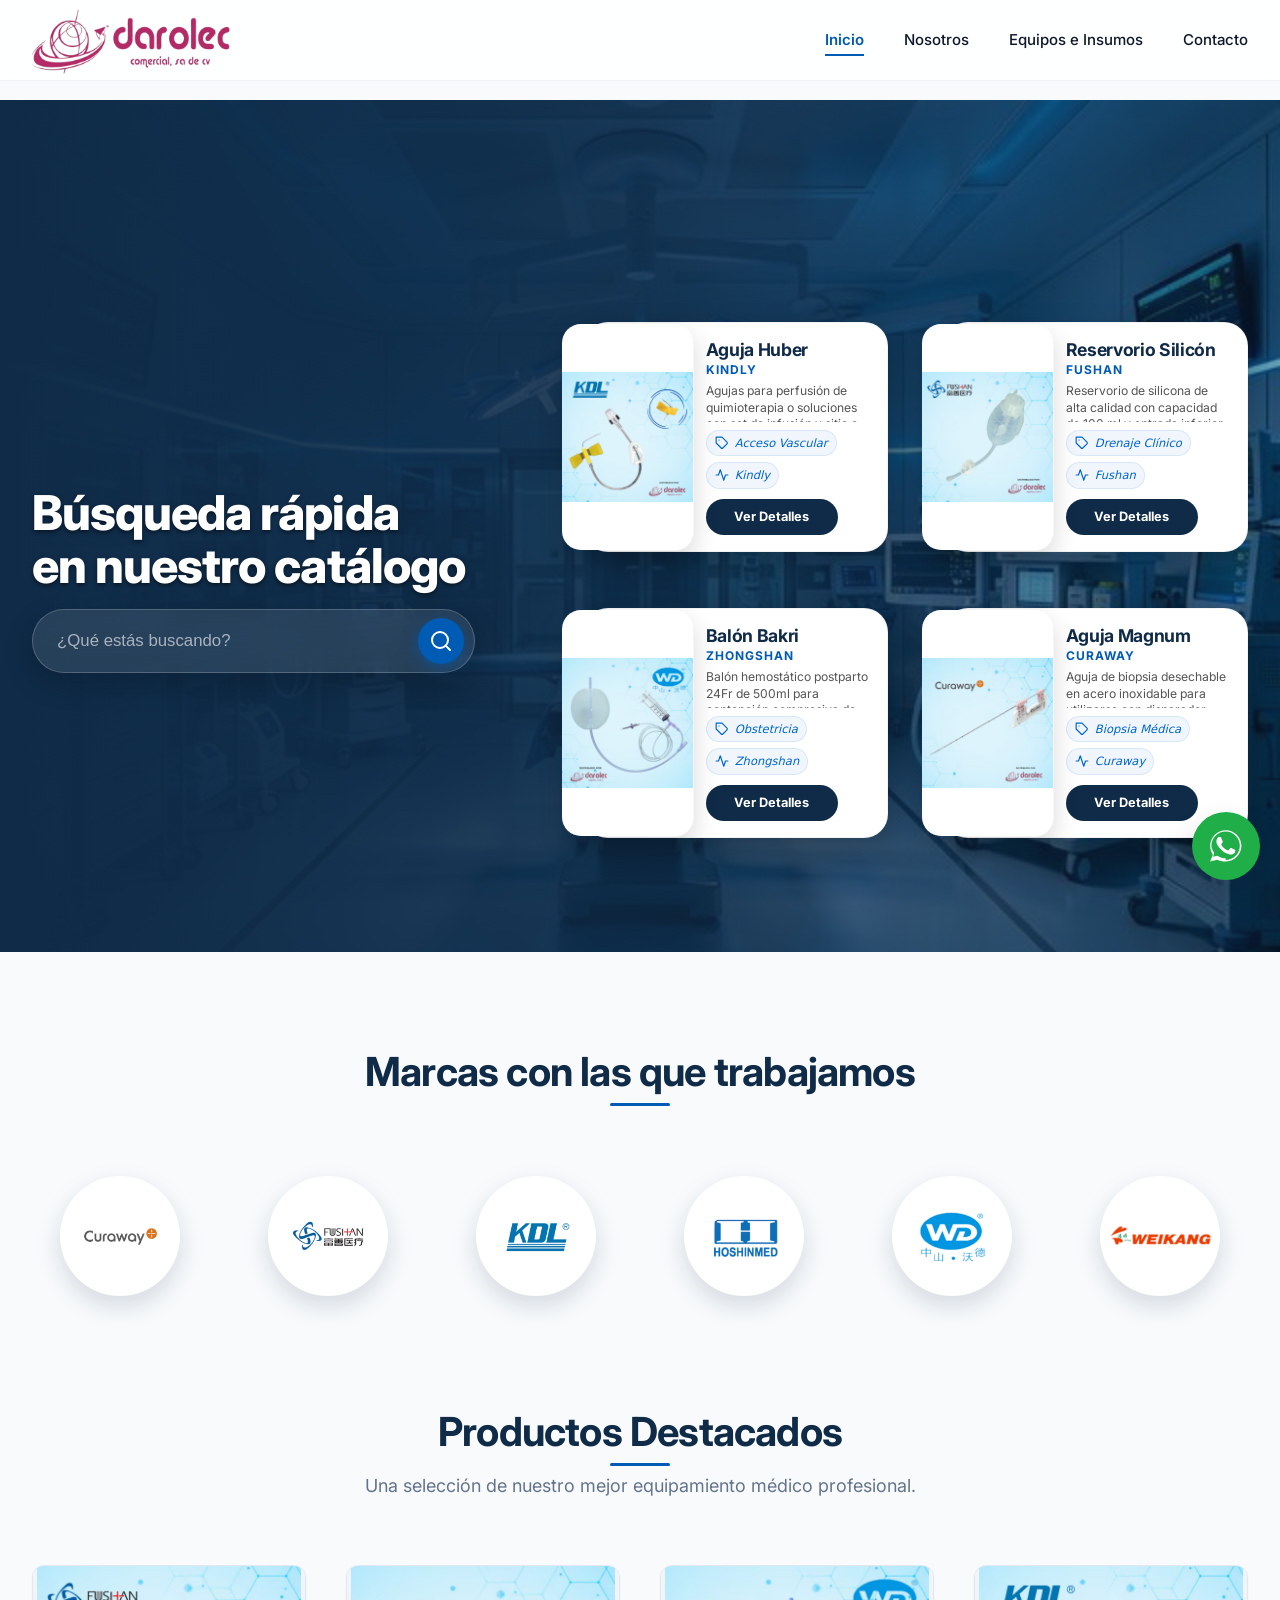
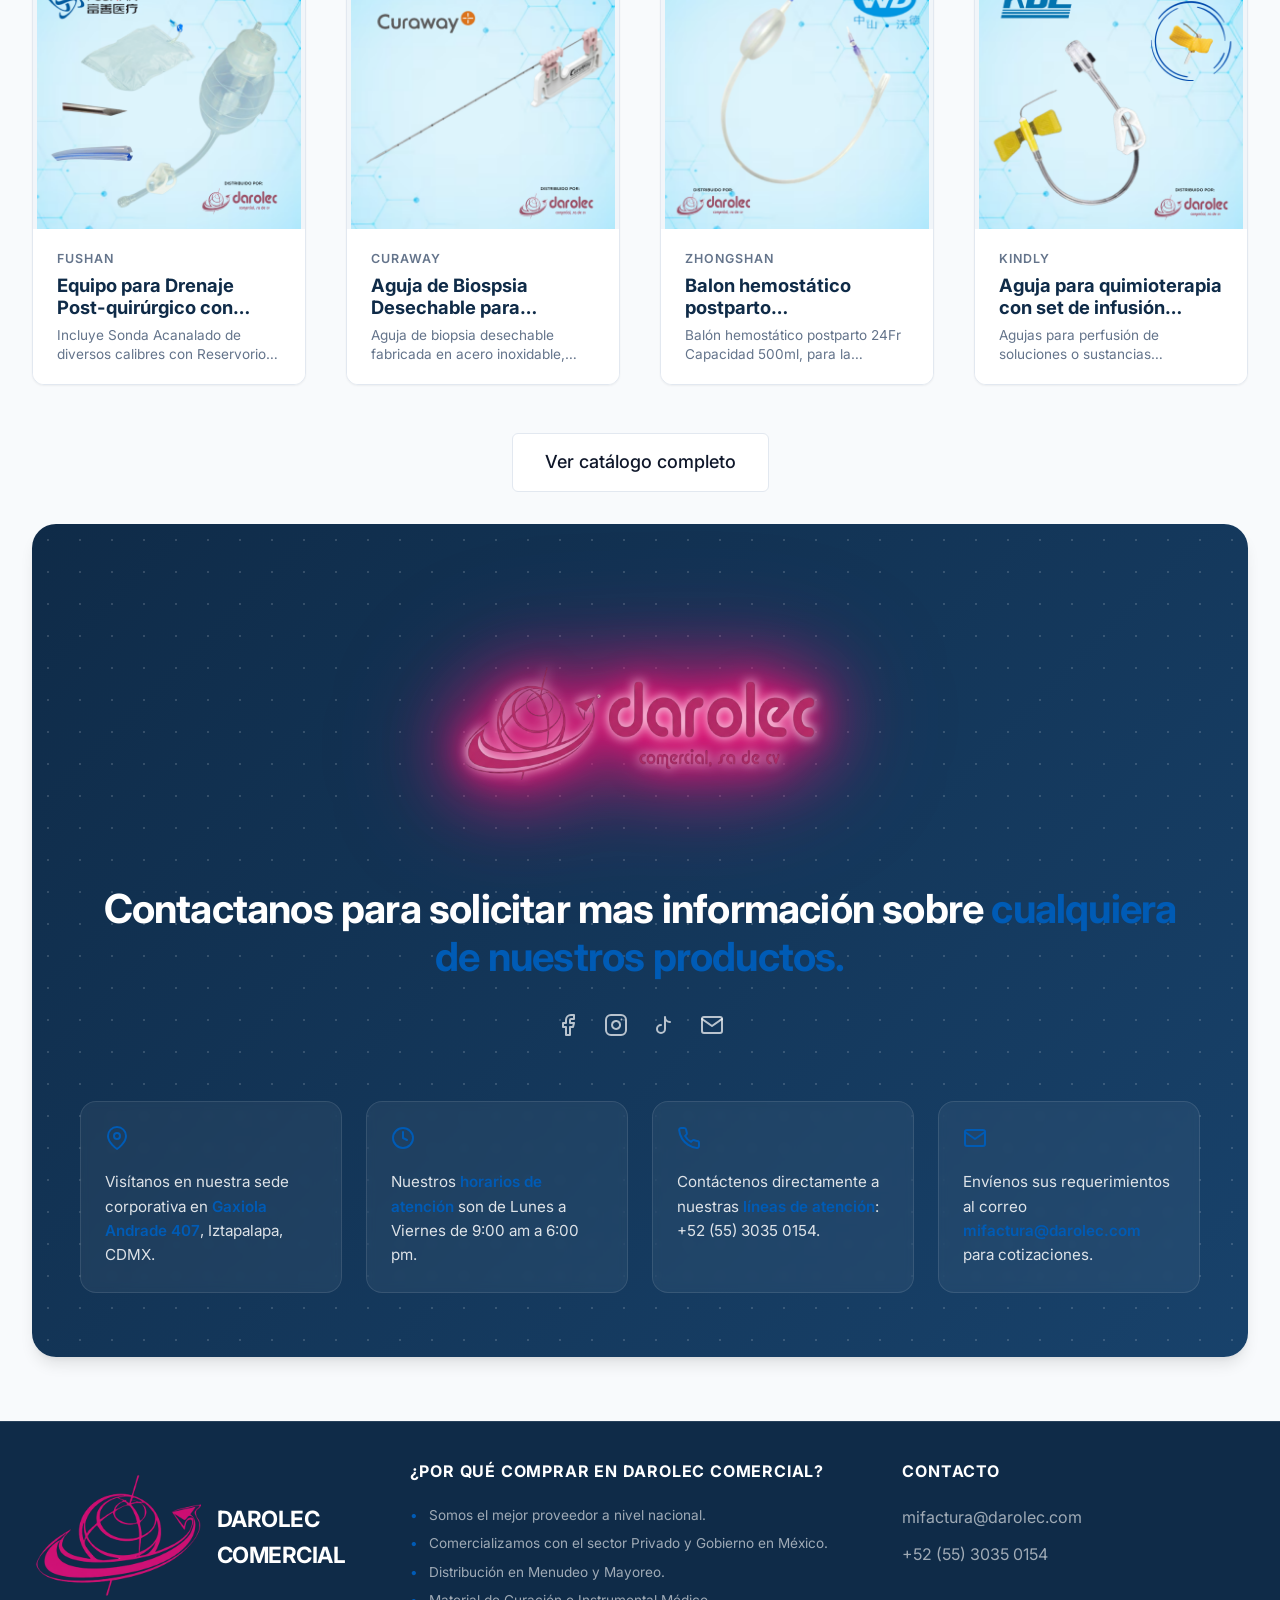
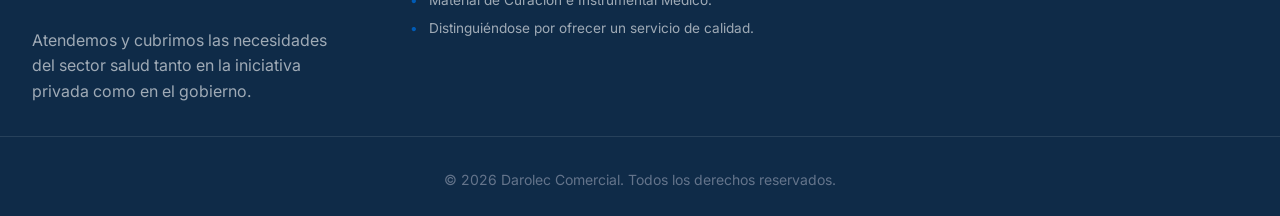
==== commit f034862f: "1.1 reajustes" ====
--- a/index.html
+++ b/index.html
@@ -14,10 +14,10 @@
     <link rel="preconnect" href="https://fonts.googleapis.com">
     <link rel="preconnect" href="https://fonts.gstatic.com" crossorigin>
     <link rel="dns-prefetch" href="https://fonts.googleapis.com">
-    <link rel="preload" href="css/styles.css" as="style">
+    <link rel="preload" href="css/styles.css" as="style" onload="this.rel='stylesheet'">
     <link rel="preload" href="assets/logos/logolargosinfondo.png" as="image" fetchpriority="high">
     <link href="https://fonts.googleapis.com/css2?family=Inter:wght@300;400;500;600;700&display=swap" rel="stylesheet">
-    <link rel="stylesheet" href="css/styles.css">
+    <noscript><link rel="stylesheet" href="css/styles.css"></noscript>
 </head>
 
 <body>
@@ -67,59 +67,142 @@
                     </div>
                 </div>
 
-                <div class="hero-animated-gallery">
-                    <div class="gallery-orbit">
-                        <div class="gallery-center-glow"></div>
-
-                        <!-- Item 1: Reservorio (Fushan) -->
-                        <div class="orbit-item item-1">
-                            <a href="productos.html?q=reservorio" class="item-card">
-                                <div class="item-card-bg fushan-glow"></div>
-                                <img src="assets/Productos/fushan/reservorio de silicon/reservariodesilicon.png"
-                                    alt="Reservorio de Silicon" fetchpriority="high">
-                                <span class="item-tag fushan-tag">Reservorio</span>
+
+                <div class="hero-cards-container">
+                    <div class="product-cards-grid">
+                        
+                        <!-- Card 1: Aguja Huber (Kindly) -->
+                        <div class="card">
+                            <a class="image-link" href="producto.html?id=prod-kindly-huber">
+                                <img class="image" src="assets/Productos/Kindly/huber/huber.png" alt="Aguja Huber">
                             </a>
-                        </div>
-
-                        <!-- Item 2: Agujas Magnum (Curaway) -->
-                        <div class="orbit-item item-2">
-                            <a href="producto.html?id=prod-curaway-agujaparasistemamagnum" class="item-card">
-                                <div class="item-card-bg curaway-glow"></div>
-                                <img src="assets/Productos/curaway/aguja para sistemamagnum/Magnum.png"
-                                    alt="Agujas Magnum" fetchpriority="high">
-                                <span class="item-tag curaway-tag">Aguja para sistema Magnum</span>
+                            <div class="content">
+                                <h2>Aguja Huber</h2>
+                                <h3>Kindly</h3>
+                                <p>
+                                    Agujas para perfusión de quimioterapia o soluciones con set de infusión y sitio en Y.
+                                </p>
+                                <a class="read-more" href="producto.html?id=prod-kindly-huber">Ver más</a>
+                                <div class="details">
+                                    <span class="item">
+                                        <svg viewBox="0 0 24 24" width="16" height="16" fill="none" stroke="currentColor" stroke-width="2" stroke-linecap="round" stroke-linejoin="round">
+                                            <path d="M20.59 13.41l-7.17 7.17a2 2 0 0 1-2.83 0L2 12V2h10l8.59 8.59a2 2 0 0 1 0 2.82z"></path>
+                                            <line x1="7" y1="7" x2="7.01" y2="7"></line>
+                                        </svg>
+                                        <em>Acceso Vascular</em>
+                                    </span>
+                                    <span class="item">
+                                        <svg viewBox="0 0 24 24" width="16" height="16" fill="none" stroke="currentColor" stroke-width="2" stroke-linecap="round" stroke-linejoin="round">
+                                            <path d="M22 12h-4l-3 9L9 3l-3 9H2"></path>
+                                        </svg>
+                                        <em>Kindly</em>
+                                    </span>
+                                </div>
+                                <div class="buttons">
+                                    <a class="primary-btn" href="producto.html?id=prod-kindly-huber">Ver Detalles</a>
+                                </div>
+                            </div>
+                        </div>
+
+                        <!-- Card 2: Reservorio de Silicón (Fushan) -->
+                        <div class="card">
+                            <a class="image-link" href="producto.html?id=prod-fushan-reservoriodesilicon">
+                                <img class="image" src="assets/Productos/fushan/reservorio de silicon/reservariodesilicon.png" alt="Reservorio de Silicón">
                             </a>
-                        </div>
-
-                        <!-- Item 3: Jamshidy (Curaway) -->
-                        <div class="orbit-item item-3">
-                            <a href="producto.html?id=prod-curaway-jamshiy" class="item-card">
-                                <div class="item-card-bg curaway-glow"></div>
-                                <img src="assets/Productos/curaway/Jamshiy/AgujaJamshidi.png" alt="Aguja Jamshidy"
-                                    fetchpriority="high">
-                                <span class="item-tag curaway-tag">Jamshidy</span>
+                            <div class="content">
+                                <h2>Reservorio Silicón</h2>
+                                <h3>Fushan</h3>
+                                <p>
+                                    Reservorio de silicona de alta calidad con capacidad de 100 ml y entrada inferior.
+                                </p>
+                                <a class="read-more" href="producto.html?id=prod-fushan-reservoriodesilicon">Ver más</a>
+                                <div class="details">
+                                    <span class="item">
+                                        <svg viewBox="0 0 24 24" width="16" height="16" fill="none" stroke="currentColor" stroke-width="2" stroke-linecap="round" stroke-linejoin="round">
+                                            <path d="M20.59 13.41l-7.17 7.17a2 2 0 0 1-2.83 0L2 12V2h10l8.59 8.59a2 2 0 0 1 0 2.82z"></path>
+                                            <line x1="7" y1="7" x2="7.01" y2="7"></line>
+                                        </svg>
+                                        <em>Drenaje Clínico</em>
+                                    </span>
+                                    <span class="item">
+                                        <svg viewBox="0 0 24 24" width="16" height="16" fill="none" stroke="currentColor" stroke-width="2" stroke-linecap="round" stroke-linejoin="round">
+                                            <path d="M22 12h-4l-3 9L9 3l-3 9H2"></path>
+                                        </svg>
+                                        <em>Fushan</em>
+                                    </span>
+                                </div>
+                                <div class="buttons">
+                                    <a class="primary-btn" href="producto.html?id=prod-fushan-reservoriodesilicon">Ver Detalles</a>
+                                </div>
+                            </div>
+                        </div>
+
+                        <!-- Card 3: Balón Bakri (Zhongshan) -->
+                        <div class="card">
+                            <a class="image-link" href="producto.html?id=prod-zhongshan-balonbacky">
+                                <img class="image" src="assets/Productos/Zhongshan/BalonBacky/balonposparto.png" alt="Balón Bakri">
                             </a>
-                        </div>
-
-                        <!-- Item 4: Balones Posparto (Zhongshan) -->
-                        <div class="orbit-item item-4">
-                            <a href="producto.html?id=prod-zhongshan-balonbacky" class="item-card">
-                                <div class="item-card-bg zhongshan-glow"></div>
-                                <img src="assets/Productos/Zhongshan/BalonBacky/balonposparto.png" alt="Balón Posparto"
-                                    fetchpriority="high">
-                                <span class="item-tag zhongshan-tag">Balón Posparto</span>
+                            <div class="content">
+                                <h2>Balón Bakri</h2>
+                                <h3>Zhongshan</h3>
+                                <p>
+                                    Balón hemostático postparto 24Fr de 500ml para contención compresiva de hemorragias.
+                                </p>
+                                <a class="read-more" href="producto.html?id=prod-zhongshan-balonbacky">Ver más</a>
+                                <div class="details">
+                                    <span class="item">
+                                        <svg viewBox="0 0 24 24" width="16" height="16" fill="none" stroke="currentColor" stroke-width="2" stroke-linecap="round" stroke-linejoin="round">
+                                            <path d="M20.59 13.41l-7.17 7.17a2 2 0 0 1-2.83 0L2 12V2h10l8.59 8.59a2 2 0 0 1 0 2.82z"></path>
+                                            <line x1="7" y1="7" x2="7.01" y2="7"></line>
+                                        </svg>
+                                        <em>Obstetricia</em>
+                                    </span>
+                                    <span class="item">
+                                        <svg viewBox="0 0 24 24" width="16" height="16" fill="none" stroke="currentColor" stroke-width="2" stroke-linecap="round" stroke-linejoin="round">
+                                            <path d="M22 12h-4l-3 9L9 3l-3 9H2"></path>
+                                        </svg>
+                                        <em>Zhongshan</em>
+                                    </span>
+                                </div>
+                                <div class="buttons">
+                                    <a class="primary-btn" href="producto.html?id=prod-zhongshan-balonbacky">Ver Detalles</a>
+                                </div>
+                            </div>
+                        </div>
+
+                        <!-- Card 4: Aguja Magnum (Curaway) -->
+                        <div class="card">
+                            <a class="image-link" href="producto.html?id=prod-curaway-agujaparasistemamagnum">
+                                <img class="image" src="assets/Productos/curaway/aguja para sistemamagnum/Magnum.png" alt="Aguja Magnum">
                             </a>
-                        </div>
-
-                        <!-- Item 5: Agujas Huber (Kindly) -->
-                        <div class="orbit-item item-5">
-                            <a href="producto.html?id=prod-kindly-huber" class="item-card">
-                                <div class="item-card-bg kindly-glow"></div>
-                                <img src="assets/Productos/Kindly/huber/huber.png" alt="Aguja Huber"
-                                    fetchpriority="high">
-                                <span class="item-tag kindly-tag">Aguja Huber</span>
-                            </a>
-                        </div>
+                            <div class="content">
+                                <h2>Aguja Magnum</h2>
+                                <h3>Curaway</h3>
+                                <p>
+                                    Aguja de biopsia desechable en acero inoxidable para utilizarse con disparador Magnum.
+                                </p>
+                                <a class="read-more" href="producto.html?id=prod-curaway-agujaparasistemamagnum">Ver más</a>
+                                <div class="details">
+                                    <span class="item">
+                                        <svg viewBox="0 0 24 24" width="16" height="16" fill="none" stroke="currentColor" stroke-width="2" stroke-linecap="round" stroke-linejoin="round">
+                                            <path d="M20.59 13.41l-7.17 7.17a2 2 0 0 1-2.83 0L2 12V2h10l8.59 8.59a2 2 0 0 1 0 2.82z"></path>
+                                            <line x1="7" y1="7" x2="7.01" y2="7"></line>
+                                        </svg>
+                                        <em>Biopsia Médica</em>
+                                    </span>
+                                    <span class="item">
+                                        <svg viewBox="0 0 24 24" width="16" height="16" fill="none" stroke="currentColor" stroke-width="2" stroke-linecap="round" stroke-linejoin="round">
+                                            <path d="M22 12h-4l-3 9L9 3l-3 9H2"></path>
+                                        </svg>
+                                        <em>Curaway</em>
+                                    </span>
+                                </div>
+                                <div class="buttons">
+                                    <a class="primary-btn" href="producto.html?id=prod-curaway-agujaparasistemamagnum">Ver Detalles</a>
+                                </div>
+                            </div>
+                        </div>
+
                     </div>
                 </div>
             </div>
@@ -398,12 +481,6 @@
         </div>
     </footer>
 
-    <noscript>
-        <div class="noscript-warning">
-            Esta página funciona mejor con JavaScript habilitado. Si no puedes habilitarlo, contáctanos en mifactura@darolec.com
-        </div>
-    </noscript>
-
     <script src="js/data.js" defer></script>
     <script src="js/productos.js" defer></script>
     <script src="js/main.js" defer></script>
--- a/css/styles.css
+++ b/css/styles.css
@@ -133,6 +133,11 @@
   line-height: 1.6;
   -webkit-font-smoothing: antialiased;
   -moz-osx-font-smoothing: grayscale;
+}
+
+main {
+  padding-top: 100px;
+  min-height: calc(100vh - 100px);
 }
 
 /* Layout */
@@ -417,6 +422,7 @@
   display: flex;
   align-items: center;
   padding-top: 140px;
+  padding-bottom: 80px;
   overflow: hidden;
 }
 
@@ -456,10 +462,17 @@
   flex: 1;
   min-width: 280px;
   width: 100%;
-  max-width: 550px;
+  max-width: 450px;
   z-index: 2;
   color: #fff;
-  padding-right: 2rem;
+  padding-right: 0;
+}
+
+.hero-cards-container {
+  flex: 1.5;
+  min-width: 320px;
+  max-width: 900px;
+  z-index: 2;
 }
 
 .hero-main-title {
@@ -491,6 +504,8 @@
   padding: 8px 10px 8px 24px;
   box-shadow: 0 10px 30px rgba(0, 0, 0, 0.2);
   transition: all var(--transition-smooth);
+  max-width: 550px;
+  margin: 0 auto;
 }
 
 .search-glass-container:focus-within {
@@ -532,201 +547,209 @@
   transform: scale(1.05);
 }
 
-/* Hero Animated Gallery (Orbit Design) */
+/* Hero Interactive Columns Gallery */
 .hero-animated-gallery {
   flex: 1;
-  min-width: 280px;
-  width: 100%;
-  height: 500px;
+  min-width: 320px;
+  width: 100%;
+  max-width: 1150px;
+  display: flex;
+  justify-content: center;
+  align-items: center;
+}
+
+.hero-interactive-columns {
+  width: 100%;
+  display: grid;
+  grid-template-columns: repeat(4, 1fr);
+  gap: 1rem;
+  padding: 1.6rem;
+  background: rgba(255, 255, 255, 0.08);
+  border: 1px solid rgba(255, 255, 255, 0.14);
+  border-radius: 28px;
+  box-shadow: 0 30px 70px rgba(0, 0, 0, 0.15);
+  backdrop-filter: blur(20px);
+}
+
+.hero-column-card {
+  display: flex;
+  flex-direction: column;
+  text-decoration: none;
+  border-radius: 20px;
+  overflow: hidden;
+  background: rgba(255, 255, 255, 0.06);
+  border: 1px solid rgba(255, 255, 255, 0.12);
+  transition: all 0.4s cubic-bezier(0.34, 1.56, 0.64, 1);
+  cursor: pointer;
   position: relative;
-  display: flex;
+  height: 100%;
+  min-height: 320px;
+}
+
+.hero-column-header {
+  padding: 1.3rem 0.9rem;
+  background: rgba(255, 255, 255, 0.08);
+  border-bottom: 1px solid rgba(255, 255, 255, 0.1);
+  display: flex;
+  align-items: center;
   justify-content: center;
-  align-items: center;
-  perspective: 1000px;
-}
-
-.gallery-orbit {
-  position: relative;
-  width: 400px;
-  height: 400px;
-  border-radius: 50%;
-  border: 1px dashed rgba(255, 255, 255, 0.15);
-  animation: slowSpin 30s linear infinite;
-  display: flex;
+  text-align: center;
+  flex-shrink: 0;
+  height: 80px;
+}
+
+.hero-column-brand {
+  font-size: 0.9rem;
+  font-weight: 800;
+  text-transform: uppercase;
+  letter-spacing: 0.16em;
+  writing-mode: vertical-rl;
+  transform: rotate(180deg);
+  padding: 0.8rem;
+  display: block;
+  line-height: 1.4;
+}
+
+.hero-column-content {
+  flex: 1;
+  display: flex;
+  align-items: center;
   justify-content: center;
-  align-items: center;
-}
-
-.gallery-center-glow {
-  position: absolute;
-  width: 150px;
-  height: 150px;
-  background: radial-gradient(circle, rgba(0, 163, 255, 0.4) 0%, transparent 70%);
-  border-radius: 50%;
-  filter: blur(20px);
-  animation: pulseGlow 4s infinite alternate ease-in-out;
-}
-
-.orbit-item {
-  position: absolute;
-  width: 140px;
-  height: 140px;
-  transform-origin: center;
-  animation: counterSpin 30s linear infinite;
-}
-
-/* Base counter rotation for items so they stay upright */
-.item-card {
-  width: 100%;
-  height: 100%;
-  background: rgba(255, 255, 255, 0.03);
-  backdrop-filter: blur(12px);
-  -webkit-backdrop-filter: blur(12px);
-  border: 1px solid rgba(255, 255, 255, 0.15);
-  border-radius: 20px;
-  display: flex;
-  justify-content: center;
-  align-items: center;
-  position: relative;
-  box-shadow: 0 10px 25px rgba(0, 0, 0, 0.2);
-  transition: all 0.4s ease;
-  text-decoration: none;
-}
-
-.item-card:hover {
-  transform: scale(1.2) !important;
-  z-index: 20;
-  border-color: rgba(255, 255, 255, 0.4);
-  background: rgba(255, 255, 255, 0.1);
-  box-shadow: 0 20px 40px rgba(0, 0, 0, 0.4);
-}
-
-.item-card-bg {
-  position: absolute;
-  inset: 0;
-  border-radius: 20px;
-  opacity: 0.5;
+  overflow: hidden;
+  background: linear-gradient(135deg, rgba(0, 0, 0, 0.1) 0%, rgba(0, 0, 0, 0.05) 100%);
+  opacity: 0;
+  transform: scale(0.9);
+  transition: opacity 0.4s ease, transform 0.4s ease;
+}
+
+.hero-column-content img {
+  width: 85%;
+  height: auto;
+  max-height: 200px;
+  object-fit: contain;
+}
+
+.hero-column-footer {
+  padding: 1rem 0.9rem;
+  text-align: center;
+  border-top: 1px solid rgba(255, 255, 255, 0.1);
+  background: rgba(255, 255, 255, 0.04);
+  flex-shrink: 0;
+}
+
+.hero-column-footer h3 {
+  margin: 0;
+  font-size: 0.9rem;
+  line-height: 1.3;
+  color: #fff;
+  font-weight: 700;
+  opacity: 1;
   transition: opacity 0.4s ease;
-  z-index: 0;
-}
-
-.item-card:hover .item-card-bg {
+}
+
+.hero-column-card:hover {
+  background: rgba(255, 255, 255, 0.12);
+  border-color: rgba(255, 255, 255, 0.26);
+  box-shadow: 0 16px 40px rgba(0, 0, 0, 0.2);
+  transform: translateY(-4px);
+}
+
+.hero-column-card:hover .hero-column-content {
   opacity: 1;
-}
-
-.fushan-glow {
-  background: radial-gradient(circle at 50% 50%, rgba(16, 185, 129, 0.2) 0%, transparent 70%);
-}
-
-.curaway-glow {
-  background: radial-gradient(circle at 50% 50%, rgba(220, 38, 38, 0.2) 0%, transparent 70%);
-}
-
-.zhongshan-glow {
-  background: radial-gradient(circle at 50% 50%, rgba(0, 163, 255, 0.2) 0%, transparent 70%);
-}
-
-.kindly-glow {
-  background: radial-gradient(circle at 50% 50%, rgba(139, 92, 246, 0.2) 0%, transparent 70%);
-}
-
-.item-card img {
-  width: 80%;
-  height: 80%;
-  object-fit: contain;
-  z-index: 1;
-  filter: drop-shadow(0 8px 12px rgba(0, 0, 0, 0.3));
-  transition: transform 0.4s ease;
-}
-
-.item-card:hover img {
-  transform: scale(1.1);
-}
-
-.item-tag {
-  position: absolute;
-  bottom: -12px;
-  padding: 4px 12px;
-  color: #fff;
-  font-size: 0.7rem;
-  font-weight: 700;
-  border-radius: 12px;
-  white-space: nowrap;
-  opacity: 0;
-  transform: translateY(10px);
-  transition: all 0.3s ease;
-  z-index: 2;
-  box-shadow: 0 4px 10px rgba(0, 0, 0, 0.3);
-}
-
-.item-card:hover .item-tag {
-  opacity: 1;
-  transform: translateY(0);
+  transform: scale(1);
+}
+
+.hero-column-card:hover .hero-column-footer h3 {
+  opacity: 0.9;
+}
+
+.curaway-tag {
+  color: #fee2e2;
 }
 
 .fushan-tag {
-  background: #10b981;
-}
-
-.curaway-tag {
-  background: #dc2626;
+  color: #d1fae5;
 }
 
 .zhongshan-tag {
-  background: #0ea5e9;
+  color: #bfdbfe;
 }
 
 .kindly-tag {
-  background: #8b5cf6;
-}
-
-/* Positioning on the orbit (Perfect Pentagon for 5 items) */
-.item-1 {
-  top: -50px;
-  left: 130px;
-}
-
-.item-2 {
-  top: 75px;
-  left: 301px;
-}
-
-.item-3 {
-  top: 275px;
-  left: 235px;
-}
-
-.item-4 {
-  top: 275px;
-  left: 25px;
-}
-
-.item-5 {
-  top: 75px;
-  left: -41px;
-}
-
-@keyframes slowSpin {
-  100% {
-    transform: rotate(360deg);
-  }
-}
-
-@keyframes counterSpin {
-  100% {
-    transform: rotate(-360deg);
-  }
-}
-
-@keyframes pulseGlow {
-  0% {
-    transform: scale(0.8);
-    opacity: 0.4;
-  }
-
-  100% {
-    transform: scale(1.2);
-    opacity: 0.7;
+  color: #ddd6fe;
+}
+
+.weikand-tag {
+  color: #fce7f3;
+}
+
+@media (max-width: 1024px) {
+  .hero-interactive-columns {
+    grid-template-columns: repeat(4, 1fr);
+    gap: 0.9rem;
+    padding: 1.4rem;
+  }
+
+  .hero-column-card {
+    min-height: 310px;
+  }
+}
+
+@media (max-width: 768px) {
+  .hero-interactive-columns {
+    grid-template-columns: repeat(2, 1fr);
+    gap: 0.8rem;
+    padding: 1.2rem;
+  }
+
+  .hero-column-card {
+    min-height: 290px;
+  }
+
+  .hero-column-header {
+    height: 70px;
+    padding: 1rem 0.8rem;
+  }
+
+  .hero-column-brand {
+    font-size: 0.8rem;
+  }
+
+  .hero-column-footer {
+    padding: 0.8rem;
+  }
+
+  .hero-column-footer h3 {
+    font-size: 0.85rem;
+  }
+}
+
+@media (max-width: 576px) {
+  .hero-interactive-columns {
+    grid-template-columns: 1fr;
+    gap: 0.7rem;
+    padding: 1rem;
+  }
+
+  .hero-column-card {
+    min-height: 270px;
+  }
+
+  .hero-column-header {
+    height: 60px;
+    padding: 0.8rem;
+  }
+
+  .hero-column-brand {
+    font-size: 0.75rem;
+  }
+
+  .hero-column-footer {
+    padding: 0.7rem;
+  }
+
+  .hero-column-footer h3 {
+    font-size: 0.8rem;
   }
 }
 
@@ -3347,3 +3370,316 @@
     bottom: 0.85rem;
   }
 }
+
+/* Custom Product Cards Grid in Hero Section (Part 11 layout) */
+.product-cards-grid {
+  display: grid;
+  grid-template-columns: 1fr;
+  gap: 2rem;
+  width: 100%;
+}
+
+/* Card Base Mobile Layout (Vertical card) */
+.product-cards-grid .card {
+  position: relative;
+  overflow: hidden;
+  border-radius: 24px;
+  box-shadow: 0 10px 30px rgba(0, 0, 0, 0.2);
+  transition: all 0.4s cubic-bezier(0.165, 0.84, 0.44, 1);
+  display: flex;
+  flex-direction: column;
+  height: 410px; /* 10% smaller */
+  background: #ffffff;
+  border: 1px solid rgba(0, 0, 0, 0.05);
+}
+
+.product-cards-grid .card:hover {
+  transform: translateY(-6px);
+  box-shadow: 0 18px 35px rgba(0, 0, 0, 0.25);
+  border-color: rgba(0, 0, 0, 0.08);
+}
+
+.product-cards-grid .image-link {
+  width: 100%;
+  height: 160px;
+  border-top-left-radius: 24px;
+  border-top-right-radius: 24px;
+  border-bottom: 1px solid rgba(0, 0, 0, 0.04);
+  overflow: hidden;
+  display: block;
+}
+
+.product-cards-grid .image {
+  width: 100%;
+  height: 100%;
+  object-fit: contain; /* centers the product image without cropping */
+  background-color: #ffffff;
+  transition: transform 0.5s ease;
+  object-position: center;
+  display: block;
+}
+
+.product-cards-grid .card:hover .image {
+  transform: scale(1.05);
+}
+
+.product-cards-grid .content {
+  display: flex;
+  flex-direction: column;
+  padding: 16px;
+  flex: 1;
+  color: #333333;
+}
+
+.product-cards-grid .content h2 {
+  font-size: 1.15rem;
+  font-weight: 700;
+  color: var(--primary);
+  margin: 0 0 2px 0;
+  line-height: 1.25;
+}
+
+.product-cards-grid .content h3 {
+  font-size: 0.75rem;
+  font-weight: 700;
+  color: var(--accent);
+  text-transform: uppercase;
+  letter-spacing: 1px;
+  margin: 0 0 8px 0;
+}
+
+.product-cards-grid .content p {
+  font-size: 0.78rem;
+  line-height: 1.35;
+  color: #555555;
+  margin: 0 0 10px 0;
+  display: -webkit-box;
+  -webkit-line-clamp: 3;
+  line-clamp: 3;
+  -webkit-box-orient: vertical;
+  overflow: hidden;
+}
+
+.product-cards-grid .read-more {
+  display: none;
+}
+
+.product-cards-grid .details {
+  display: flex;
+  gap: 6px;
+  margin-bottom: 12px;
+  flex-wrap: wrap;
+}
+
+.product-cards-grid .item {
+  display: inline-flex;
+  align-items: center;
+  gap: 6px;
+  font-size: 0.72rem;
+  background: rgba(0, 102, 204, 0.06);
+  border: 1px solid rgba(0, 102, 204, 0.1);
+  padding: 3px 8px;
+  border-radius: 20px;
+  color: #0066cc;
+}
+
+.product-cards-grid .item svg {
+  stroke: #0066cc;
+  width: 14px;
+  height: 14px;
+}
+
+.product-cards-grid .buttons {
+  display: flex;
+  gap: 8px;
+  margin-top: auto; /* push buttons to bottom */
+  align-items: center;
+  width: 100%;
+}
+
+.product-cards-grid .primary-btn {
+  flex: 1;
+  background: var(--primary);
+  color: #ffffff;
+  border: none;
+  border-radius: 30px;
+  padding: 8px 16px;
+  font-size: 0.85rem;
+  font-weight: 700;
+  text-align: center;
+  text-decoration: none;
+  cursor: pointer;
+  transition: all 0.2s ease;
+}
+
+.product-cards-grid .primary-btn:hover {
+  background: var(--accent);
+}
+
+.product-cards-grid .icon-btn {
+  background: rgba(0, 0, 0, 0.04);
+  border: 1px solid rgba(0, 0, 0, 0.06);
+  color: var(--primary);
+  width: 36px;
+  height: 36px;
+  border-radius: 50%;
+  display: flex;
+  align-items: center;
+  justify-content: center;
+  cursor: pointer;
+  transition: all 0.3s ease;
+}
+
+.product-cards-grid .icon-btn:hover {
+  background: rgba(0, 102, 204, 0.1);
+  color: #ff3366;
+}
+
+.product-cards-grid .icon-btn svg {
+  transition: all 0.3s ease;
+}
+
+/* Tablet Layout Grid (2x2 vertical cards) */
+@media (min-width: 768px) {
+  .product-cards-grid {
+    grid-template-columns: repeat(2, 1fr);
+    gap: 1.5rem;
+  }
+}
+
+@media (max-width: 992px) {
+  .hero-cards-container {
+    max-width: 100%;
+    width: 100%;
+    margin-top: 2rem;
+    padding-left: 0;
+  }
+}
+
+/* Desktop Layout (Adapt to horizontal cards) */
+@media (min-width: 1200px) {
+  .hero-cards-container {
+    padding-left: 45px;
+  }
+
+  .product-cards-grid {
+    gap: 3.5rem; /* larger gap between columns to allow horizontal separation */
+  }
+
+  .product-cards-grid .card {
+    flex-direction: row;
+    height: 230px; /* 10% smaller height */
+    overflow: visible;
+  }
+
+  .product-cards-grid .card:hover {
+    border-color: #ffffff;
+  }
+
+  .product-cards-grid .image-link {
+    position: static;
+    width: 44%;
+    min-width: 44%;
+    height: 100%;
+    margin-left: -24px; /* decreased margin left to create separate spacing */
+    align-self: stretch;
+    border-radius: 20px;
+    box-shadow: 0 10px 25px rgba(0, 0, 0, 0.15);
+    z-index: 5;
+    border-bottom: none;
+    border: 1px solid rgba(0, 0, 0, 0.04);
+    overflow: hidden;
+    display: block;
+  }
+
+  .product-cards-grid .image {
+    width: 100%;
+    height: 100%;
+    margin-left: 0;
+    border-radius: 0;
+    box-shadow: none;
+    border: none;
+  }
+
+  .product-cards-grid .content {
+    width: 56%;
+    padding: 16px 16px 16px 12px;
+    background: transparent;
+    color: #333333;
+    justify-content: center;
+  }
+
+  .product-cards-grid .content h2 {
+    color: var(--primary);
+    text-shadow: none;
+    font-size: 1.1rem;
+    margin: 0 0 2px 0;
+  }
+
+  .product-cards-grid .content h3 {
+    color: var(--accent);
+    text-shadow: none;
+    font-size: 0.75rem;
+    margin-bottom: 6px;
+  }
+
+  .product-cards-grid .content p {
+    color: #555555;
+    text-shadow: none;
+    font-size: 0.76rem;
+    line-height: 1.35;
+    margin-bottom: 8px;
+  }
+
+  .product-cards-grid .details {
+    margin-bottom: 10px;
+    gap: 6px;
+  }
+
+  .product-cards-grid .item {
+    background: rgba(0, 102, 204, 0.06);
+    border: 1px solid rgba(0, 102, 204, 0.1);
+    color: #0066cc;
+    font-size: 0.72rem;
+    padding: 3px 8px;
+  }
+
+  .product-cards-grid .item svg {
+    stroke: #0066cc;
+    width: 14px;
+    height: 14px;
+  }
+
+  .product-cards-grid .buttons {
+    align-items: center;
+    gap: 6px;
+  }
+
+  .product-cards-grid .primary-btn {
+    background: var(--primary);
+    color: #ffffff;
+    padding: 8px 14px;
+    font-size: 0.8rem;
+    max-width: 80%;
+  }
+
+  .product-cards-grid .primary-btn:hover {
+    background: var(--accent);
+  }
+
+  .product-cards-grid .icon-btn {
+    position: static;
+    z-index: 1;
+    background: rgba(0, 0, 0, 0.04);
+    border: 1px solid rgba(0, 0, 0, 0.06);
+    color: var(--primary);
+    width: 36px;
+    height: 36px;
+    box-shadow: none;
+  }
+
+  .product-cards-grid .icon-btn:hover {
+    background: rgba(0, 102, 204, 0.1);
+    color: #ff3366;
+  }
+}
--- a/css/styles.css
+++ b/css/styles.css
@@ -133,6 +133,11 @@
   line-height: 1.6;
   -webkit-font-smoothing: antialiased;
   -moz-osx-font-smoothing: grayscale;
+}
+
+main {
+  padding-top: 100px;
+  min-height: calc(100vh - 100px);
 }
 
 /* Layout */
@@ -417,6 +422,7 @@
   display: flex;
   align-items: center;
   padding-top: 140px;
+  padding-bottom: 80px;
   overflow: hidden;
 }
 
@@ -456,10 +462,17 @@
   flex: 1;
   min-width: 280px;
   width: 100%;
-  max-width: 550px;
+  max-width: 450px;
   z-index: 2;
   color: #fff;
-  padding-right: 2rem;
+  padding-right: 0;
+}
+
+.hero-cards-container {
+  flex: 1.5;
+  min-width: 320px;
+  max-width: 900px;
+  z-index: 2;
 }
 
 .hero-main-title {
@@ -491,6 +504,8 @@
   padding: 8px 10px 8px 24px;
   box-shadow: 0 10px 30px rgba(0, 0, 0, 0.2);
   transition: all var(--transition-smooth);
+  max-width: 550px;
+  margin: 0 auto;
 }
 
 .search-glass-container:focus-within {
@@ -532,201 +547,209 @@
   transform: scale(1.05);
 }
 
-/* Hero Animated Gallery (Orbit Design) */
+/* Hero Interactive Columns Gallery */
 .hero-animated-gallery {
   flex: 1;
-  min-width: 280px;
-  width: 100%;
-  height: 500px;
+  min-width: 320px;
+  width: 100%;
+  max-width: 1150px;
+  display: flex;
+  justify-content: center;
+  align-items: center;
+}
+
+.hero-interactive-columns {
+  width: 100%;
+  display: grid;
+  grid-template-columns: repeat(4, 1fr);
+  gap: 1rem;
+  padding: 1.6rem;
+  background: rgba(255, 255, 255, 0.08);
+  border: 1px solid rgba(255, 255, 255, 0.14);
+  border-radius: 28px;
+  box-shadow: 0 30px 70px rgba(0, 0, 0, 0.15);
+  backdrop-filter: blur(20px);
+}
+
+.hero-column-card {
+  display: flex;
+  flex-direction: column;
+  text-decoration: none;
+  border-radius: 20px;
+  overflow: hidden;
+  background: rgba(255, 255, 255, 0.06);
+  border: 1px solid rgba(255, 255, 255, 0.12);
+  transition: all 0.4s cubic-bezier(0.34, 1.56, 0.64, 1);
+  cursor: pointer;
   position: relative;
-  display: flex;
+  height: 100%;
+  min-height: 320px;
+}
+
+.hero-column-header {
+  padding: 1.3rem 0.9rem;
+  background: rgba(255, 255, 255, 0.08);
+  border-bottom: 1px solid rgba(255, 255, 255, 0.1);
+  display: flex;
+  align-items: center;
   justify-content: center;
-  align-items: center;
-  perspective: 1000px;
-}
-
-.gallery-orbit {
-  position: relative;
-  width: 400px;
-  height: 400px;
-  border-radius: 50%;
-  border: 1px dashed rgba(255, 255, 255, 0.15);
-  animation: slowSpin 30s linear infinite;
-  display: flex;
+  text-align: center;
+  flex-shrink: 0;
+  height: 80px;
+}
+
+.hero-column-brand {
+  font-size: 0.9rem;
+  font-weight: 800;
+  text-transform: uppercase;
+  letter-spacing: 0.16em;
+  writing-mode: vertical-rl;
+  transform: rotate(180deg);
+  padding: 0.8rem;
+  display: block;
+  line-height: 1.4;
+}
+
+.hero-column-content {
+  flex: 1;
+  display: flex;
+  align-items: center;
   justify-content: center;
-  align-items: center;
-}
-
-.gallery-center-glow {
-  position: absolute;
-  width: 150px;
-  height: 150px;
-  background: radial-gradient(circle, rgba(0, 163, 255, 0.4) 0%, transparent 70%);
-  border-radius: 50%;
-  filter: blur(20px);
-  animation: pulseGlow 4s infinite alternate ease-in-out;
-}
-
-.orbit-item {
-  position: absolute;
-  width: 140px;
-  height: 140px;
-  transform-origin: center;
-  animation: counterSpin 30s linear infinite;
-}
-
-/* Base counter rotation for items so they stay upright */
-.item-card {
-  width: 100%;
-  height: 100%;
-  background: rgba(255, 255, 255, 0.03);
-  backdrop-filter: blur(12px);
-  -webkit-backdrop-filter: blur(12px);
-  border: 1px solid rgba(255, 255, 255, 0.15);
-  border-radius: 20px;
-  display: flex;
-  justify-content: center;
-  align-items: center;
-  position: relative;
-  box-shadow: 0 10px 25px rgba(0, 0, 0, 0.2);
-  transition: all 0.4s ease;
-  text-decoration: none;
-}
-
-.item-card:hover {
-  transform: scale(1.2) !important;
-  z-index: 20;
-  border-color: rgba(255, 255, 255, 0.4);
-  background: rgba(255, 255, 255, 0.1);
-  box-shadow: 0 20px 40px rgba(0, 0, 0, 0.4);
-}
-
-.item-card-bg {
-  position: absolute;
-  inset: 0;
-  border-radius: 20px;
-  opacity: 0.5;
+  overflow: hidden;
+  background: linear-gradient(135deg, rgba(0, 0, 0, 0.1) 0%, rgba(0, 0, 0, 0.05) 100%);
+  opacity: 0;
+  transform: scale(0.9);
+  transition: opacity 0.4s ease, transform 0.4s ease;
+}
+
+.hero-column-content img {
+  width: 85%;
+  height: auto;
+  max-height: 200px;
+  object-fit: contain;
+}
+
+.hero-column-footer {
+  padding: 1rem 0.9rem;
+  text-align: center;
+  border-top: 1px solid rgba(255, 255, 255, 0.1);
+  background: rgba(255, 255, 255, 0.04);
+  flex-shrink: 0;
+}
+
+.hero-column-footer h3 {
+  margin: 0;
+  font-size: 0.9rem;
+  line-height: 1.3;
+  color: #fff;
+  font-weight: 700;
+  opacity: 1;
   transition: opacity 0.4s ease;
-  z-index: 0;
-}
-
-.item-card:hover .item-card-bg {
+}
+
+.hero-column-card:hover {
+  background: rgba(255, 255, 255, 0.12);
+  border-color: rgba(255, 255, 255, 0.26);
+  box-shadow: 0 16px 40px rgba(0, 0, 0, 0.2);
+  transform: translateY(-4px);
+}
+
+.hero-column-card:hover .hero-column-content {
   opacity: 1;
-}
-
-.fushan-glow {
-  background: radial-gradient(circle at 50% 50%, rgba(16, 185, 129, 0.2) 0%, transparent 70%);
-}
-
-.curaway-glow {
-  background: radial-gradient(circle at 50% 50%, rgba(220, 38, 38, 0.2) 0%, transparent 70%);
-}
-
-.zhongshan-glow {
-  background: radial-gradient(circle at 50% 50%, rgba(0, 163, 255, 0.2) 0%, transparent 70%);
-}
-
-.kindly-glow {
-  background: radial-gradient(circle at 50% 50%, rgba(139, 92, 246, 0.2) 0%, transparent 70%);
-}
-
-.item-card img {
-  width: 80%;
-  height: 80%;
-  object-fit: contain;
-  z-index: 1;
-  filter: drop-shadow(0 8px 12px rgba(0, 0, 0, 0.3));
-  transition: transform 0.4s ease;
-}
-
-.item-card:hover img {
-  transform: scale(1.1);
-}
-
-.item-tag {
-  position: absolute;
-  bottom: -12px;
-  padding: 4px 12px;
-  color: #fff;
-  font-size: 0.7rem;
-  font-weight: 700;
-  border-radius: 12px;
-  white-space: nowrap;
-  opacity: 0;
-  transform: translateY(10px);
-  transition: all 0.3s ease;
-  z-index: 2;
-  box-shadow: 0 4px 10px rgba(0, 0, 0, 0.3);
-}
-
-.item-card:hover .item-tag {
-  opacity: 1;
-  transform: translateY(0);
+  transform: scale(1);
+}
+
+.hero-column-card:hover .hero-column-footer h3 {
+  opacity: 0.9;
+}
+
+.curaway-tag {
+  color: #fee2e2;
 }
 
 .fushan-tag {
-  background: #10b981;
-}
-
-.curaway-tag {
-  background: #dc2626;
+  color: #d1fae5;
 }
 
 .zhongshan-tag {
-  background: #0ea5e9;
+  color: #bfdbfe;
 }
 
 .kindly-tag {
-  background: #8b5cf6;
-}
-
-/* Positioning on the orbit (Perfect Pentagon for 5 items) */
-.item-1 {
-  top: -50px;
-  left: 130px;
-}
-
-.item-2 {
-  top: 75px;
-  left: 301px;
-}
-
-.item-3 {
-  top: 275px;
-  left: 235px;
-}
-
-.item-4 {
-  top: 275px;
-  left: 25px;
-}
-
-.item-5 {
-  top: 75px;
-  left: -41px;
-}
-
-@keyframes slowSpin {
-  100% {
-    transform: rotate(360deg);
-  }
-}
-
-@keyframes counterSpin {
-  100% {
-    transform: rotate(-360deg);
-  }
-}
-
-@keyframes pulseGlow {
-  0% {
-    transform: scale(0.8);
-    opacity: 0.4;
-  }
-
-  100% {
-    transform: scale(1.2);
-    opacity: 0.7;
+  color: #ddd6fe;
+}
+
+.weikand-tag {
+  color: #fce7f3;
+}
+
+@media (max-width: 1024px) {
+  .hero-interactive-columns {
+    grid-template-columns: repeat(4, 1fr);
+    gap: 0.9rem;
+    padding: 1.4rem;
+  }
+
+  .hero-column-card {
+    min-height: 310px;
+  }
+}
+
+@media (max-width: 768px) {
+  .hero-interactive-columns {
+    grid-template-columns: repeat(2, 1fr);
+    gap: 0.8rem;
+    padding: 1.2rem;
+  }
+
+  .hero-column-card {
+    min-height: 290px;
+  }
+
+  .hero-column-header {
+    height: 70px;
+    padding: 1rem 0.8rem;
+  }
+
+  .hero-column-brand {
+    font-size: 0.8rem;
+  }
+
+  .hero-column-footer {
+    padding: 0.8rem;
+  }
+
+  .hero-column-footer h3 {
+    font-size: 0.85rem;
+  }
+}
+
+@media (max-width: 576px) {
+  .hero-interactive-columns {
+    grid-template-columns: 1fr;
+    gap: 0.7rem;
+    padding: 1rem;
+  }
+
+  .hero-column-card {
+    min-height: 270px;
+  }
+
+  .hero-column-header {
+    height: 60px;
+    padding: 0.8rem;
+  }
+
+  .hero-column-brand {
+    font-size: 0.75rem;
+  }
+
+  .hero-column-footer {
+    padding: 0.7rem;
+  }
+
+  .hero-column-footer h3 {
+    font-size: 0.8rem;
   }
 }
 
@@ -3347,3 +3370,316 @@
     bottom: 0.85rem;
   }
 }
+
+/* Custom Product Cards Grid in Hero Section (Part 11 layout) */
+.product-cards-grid {
+  display: grid;
+  grid-template-columns: 1fr;
+  gap: 2rem;
+  width: 100%;
+}
+
+/* Card Base Mobile Layout (Vertical card) */
+.product-cards-grid .card {
+  position: relative;
+  overflow: hidden;
+  border-radius: 24px;
+  box-shadow: 0 10px 30px rgba(0, 0, 0, 0.2);
+  transition: all 0.4s cubic-bezier(0.165, 0.84, 0.44, 1);
+  display: flex;
+  flex-direction: column;
+  height: 410px; /* 10% smaller */
+  background: #ffffff;
+  border: 1px solid rgba(0, 0, 0, 0.05);
+}
+
+.product-cards-grid .card:hover {
+  transform: translateY(-6px);
+  box-shadow: 0 18px 35px rgba(0, 0, 0, 0.25);
+  border-color: rgba(0, 0, 0, 0.08);
+}
+
+.product-cards-grid .image-link {
+  width: 100%;
+  height: 160px;
+  border-top-left-radius: 24px;
+  border-top-right-radius: 24px;
+  border-bottom: 1px solid rgba(0, 0, 0, 0.04);
+  overflow: hidden;
+  display: block;
+}
+
+.product-cards-grid .image {
+  width: 100%;
+  height: 100%;
+  object-fit: contain; /* centers the product image without cropping */
+  background-color: #ffffff;
+  transition: transform 0.5s ease;
+  object-position: center;
+  display: block;
+}
+
+.product-cards-grid .card:hover .image {
+  transform: scale(1.05);
+}
+
+.product-cards-grid .content {
+  display: flex;
+  flex-direction: column;
+  padding: 16px;
+  flex: 1;
+  color: #333333;
+}
+
+.product-cards-grid .content h2 {
+  font-size: 1.15rem;
+  font-weight: 700;
+  color: var(--primary);
+  margin: 0 0 2px 0;
+  line-height: 1.25;
+}
+
+.product-cards-grid .content h3 {
+  font-size: 0.75rem;
+  font-weight: 700;
+  color: var(--accent);
+  text-transform: uppercase;
+  letter-spacing: 1px;
+  margin: 0 0 8px 0;
+}
+
+.product-cards-grid .content p {
+  font-size: 0.78rem;
+  line-height: 1.35;
+  color: #555555;
+  margin: 0 0 10px 0;
+  display: -webkit-box;
+  -webkit-line-clamp: 3;
+  line-clamp: 3;
+  -webkit-box-orient: vertical;
+  overflow: hidden;
+}
+
+.product-cards-grid .read-more {
+  display: none;
+}
+
+.product-cards-grid .details {
+  display: flex;
+  gap: 6px;
+  margin-bottom: 12px;
+  flex-wrap: wrap;
+}
+
+.product-cards-grid .item {
+  display: inline-flex;
+  align-items: center;
+  gap: 6px;
+  font-size: 0.72rem;
+  background: rgba(0, 102, 204, 0.06);
+  border: 1px solid rgba(0, 102, 204, 0.1);
+  padding: 3px 8px;
+  border-radius: 20px;
+  color: #0066cc;
+}
+
+.product-cards-grid .item svg {
+  stroke: #0066cc;
+  width: 14px;
+  height: 14px;
+}
+
+.product-cards-grid .buttons {
+  display: flex;
+  gap: 8px;
+  margin-top: auto; /* push buttons to bottom */
+  align-items: center;
+  width: 100%;
+}
+
+.product-cards-grid .primary-btn {
+  flex: 1;
+  background: var(--primary);
+  color: #ffffff;
+  border: none;
+  border-radius: 30px;
+  padding: 8px 16px;
+  font-size: 0.85rem;
+  font-weight: 700;
+  text-align: center;
+  text-decoration: none;
+  cursor: pointer;
+  transition: all 0.2s ease;
+}
+
+.product-cards-grid .primary-btn:hover {
+  background: var(--accent);
+}
+
+.product-cards-grid .icon-btn {
+  background: rgba(0, 0, 0, 0.04);
+  border: 1px solid rgba(0, 0, 0, 0.06);
+  color: var(--primary);
+  width: 36px;
+  height: 36px;
+  border-radius: 50%;
+  display: flex;
+  align-items: center;
+  justify-content: center;
+  cursor: pointer;
+  transition: all 0.3s ease;
+}
+
+.product-cards-grid .icon-btn:hover {
+  background: rgba(0, 102, 204, 0.1);
+  color: #ff3366;
+}
+
+.product-cards-grid .icon-btn svg {
+  transition: all 0.3s ease;
+}
+
+/* Tablet Layout Grid (2x2 vertical cards) */
+@media (min-width: 768px) {
+  .product-cards-grid {
+    grid-template-columns: repeat(2, 1fr);
+    gap: 1.5rem;
+  }
+}
+
+@media (max-width: 992px) {
+  .hero-cards-container {
+    max-width: 100%;
+    width: 100%;
+    margin-top: 2rem;
+    padding-left: 0;
+  }
+}
+
+/* Desktop Layout (Adapt to horizontal cards) */
+@media (min-width: 1200px) {
+  .hero-cards-container {
+    padding-left: 45px;
+  }
+
+  .product-cards-grid {
+    gap: 3.5rem; /* larger gap between columns to allow horizontal separation */
+  }
+
+  .product-cards-grid .card {
+    flex-direction: row;
+    height: 230px; /* 10% smaller height */
+    overflow: visible;
+  }
+
+  .product-cards-grid .card:hover {
+    border-color: #ffffff;
+  }
+
+  .product-cards-grid .image-link {
+    position: static;
+    width: 44%;
+    min-width: 44%;
+    height: 100%;
+    margin-left: -24px; /* decreased margin left to create separate spacing */
+    align-self: stretch;
+    border-radius: 20px;
+    box-shadow: 0 10px 25px rgba(0, 0, 0, 0.15);
+    z-index: 5;
+    border-bottom: none;
+    border: 1px solid rgba(0, 0, 0, 0.04);
+    overflow: hidden;
+    display: block;
+  }
+
+  .product-cards-grid .image {
+    width: 100%;
+    height: 100%;
+    margin-left: 0;
+    border-radius: 0;
+    box-shadow: none;
+    border: none;
+  }
+
+  .product-cards-grid .content {
+    width: 56%;
+    padding: 16px 16px 16px 12px;
+    background: transparent;
+    color: #333333;
+    justify-content: center;
+  }
+
+  .product-cards-grid .content h2 {
+    color: var(--primary);
+    text-shadow: none;
+    font-size: 1.1rem;
+    margin: 0 0 2px 0;
+  }
+
+  .product-cards-grid .content h3 {
+    color: var(--accent);
+    text-shadow: none;
+    font-size: 0.75rem;
+    margin-bottom: 6px;
+  }
+
+  .product-cards-grid .content p {
+    color: #555555;
+    text-shadow: none;
+    font-size: 0.76rem;
+    line-height: 1.35;
+    margin-bottom: 8px;
+  }
+
+  .product-cards-grid .details {
+    margin-bottom: 10px;
+    gap: 6px;
+  }
+
+  .product-cards-grid .item {
+    background: rgba(0, 102, 204, 0.06);
+    border: 1px solid rgba(0, 102, 204, 0.1);
+    color: #0066cc;
+    font-size: 0.72rem;
+    padding: 3px 8px;
+  }
+
+  .product-cards-grid .item svg {
+    stroke: #0066cc;
+    width: 14px;
+    height: 14px;
+  }
+
+  .product-cards-grid .buttons {
+    align-items: center;
+    gap: 6px;
+  }
+
+  .product-cards-grid .primary-btn {
+    background: var(--primary);
+    color: #ffffff;
+    padding: 8px 14px;
+    font-size: 0.8rem;
+    max-width: 80%;
+  }
+
+  .product-cards-grid .primary-btn:hover {
+    background: var(--accent);
+  }
+
+  .product-cards-grid .icon-btn {
+    position: static;
+    z-index: 1;
+    background: rgba(0, 0, 0, 0.04);
+    border: 1px solid rgba(0, 0, 0, 0.06);
+    color: var(--primary);
+    width: 36px;
+    height: 36px;
+    box-shadow: none;
+  }
+
+  .product-cards-grid .icon-btn:hover {
+    background: rgba(0, 102, 204, 0.1);
+    color: #ff3366;
+  }
+}
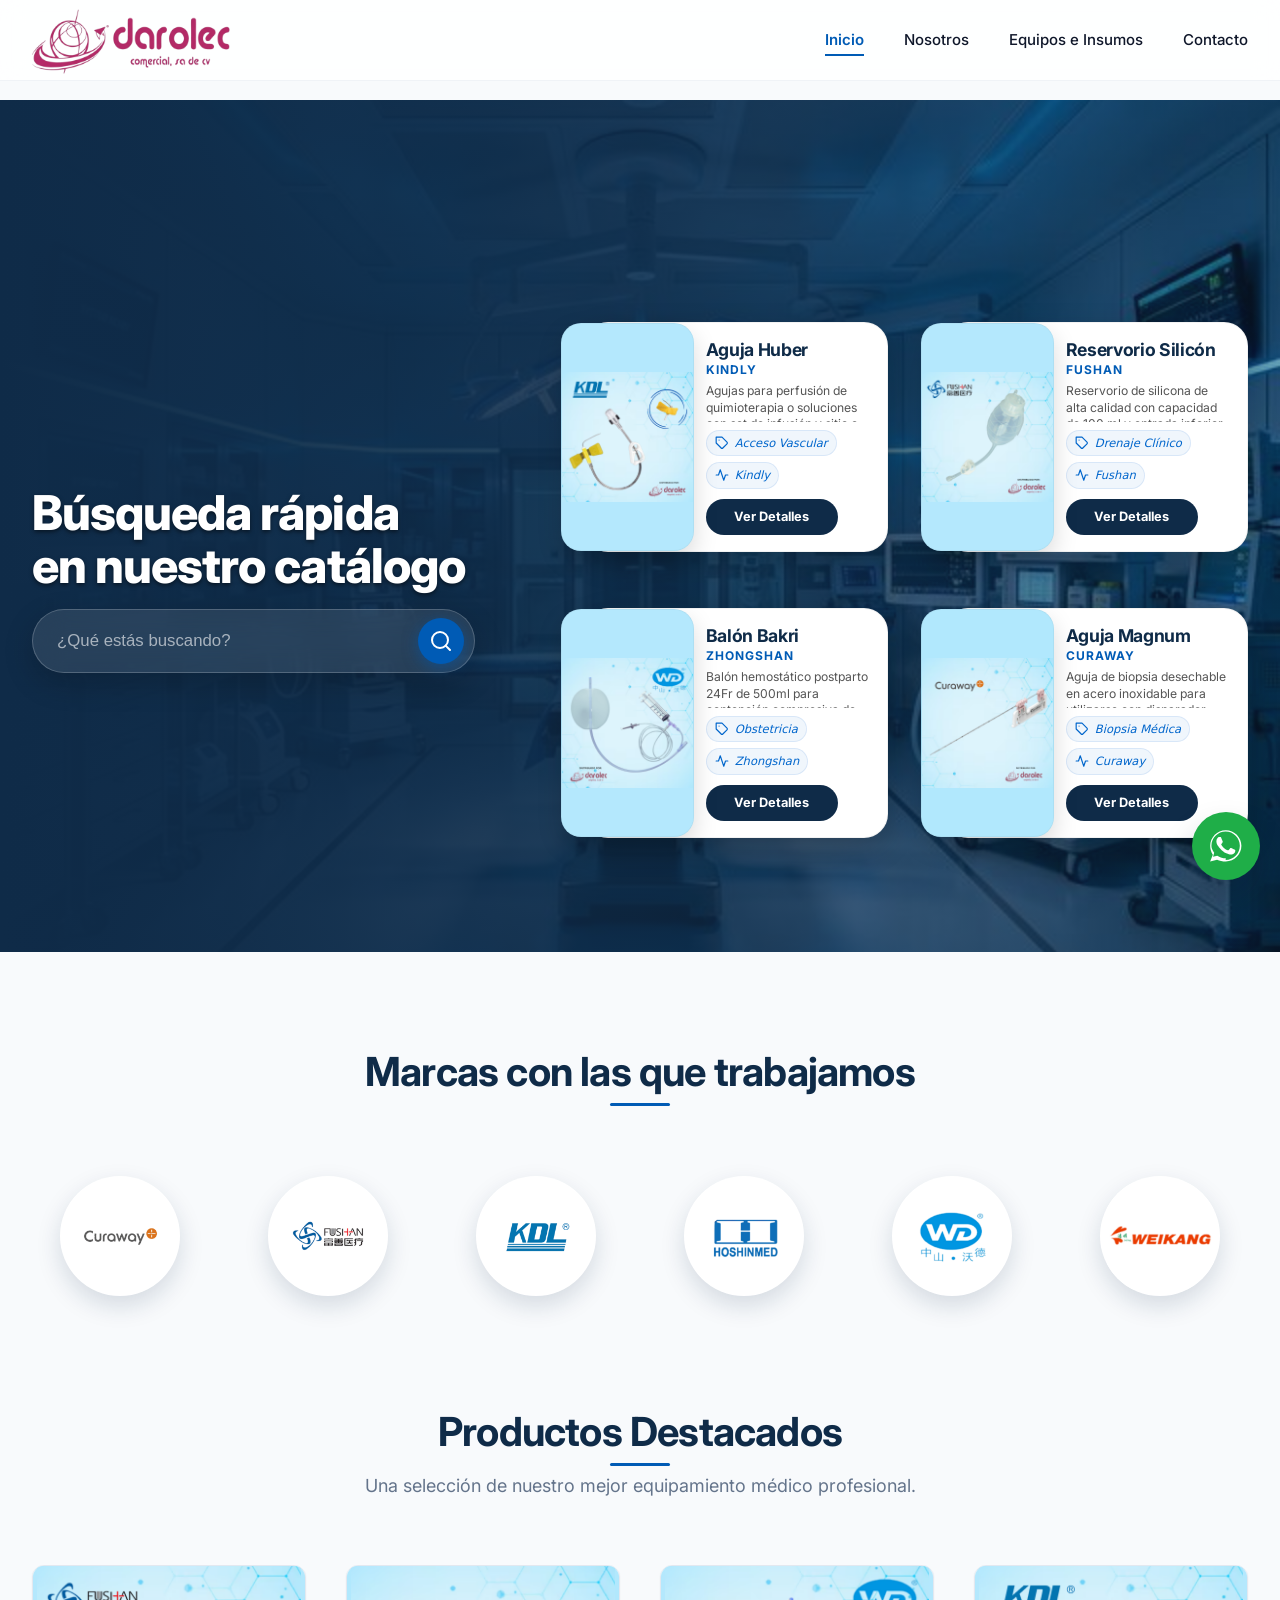
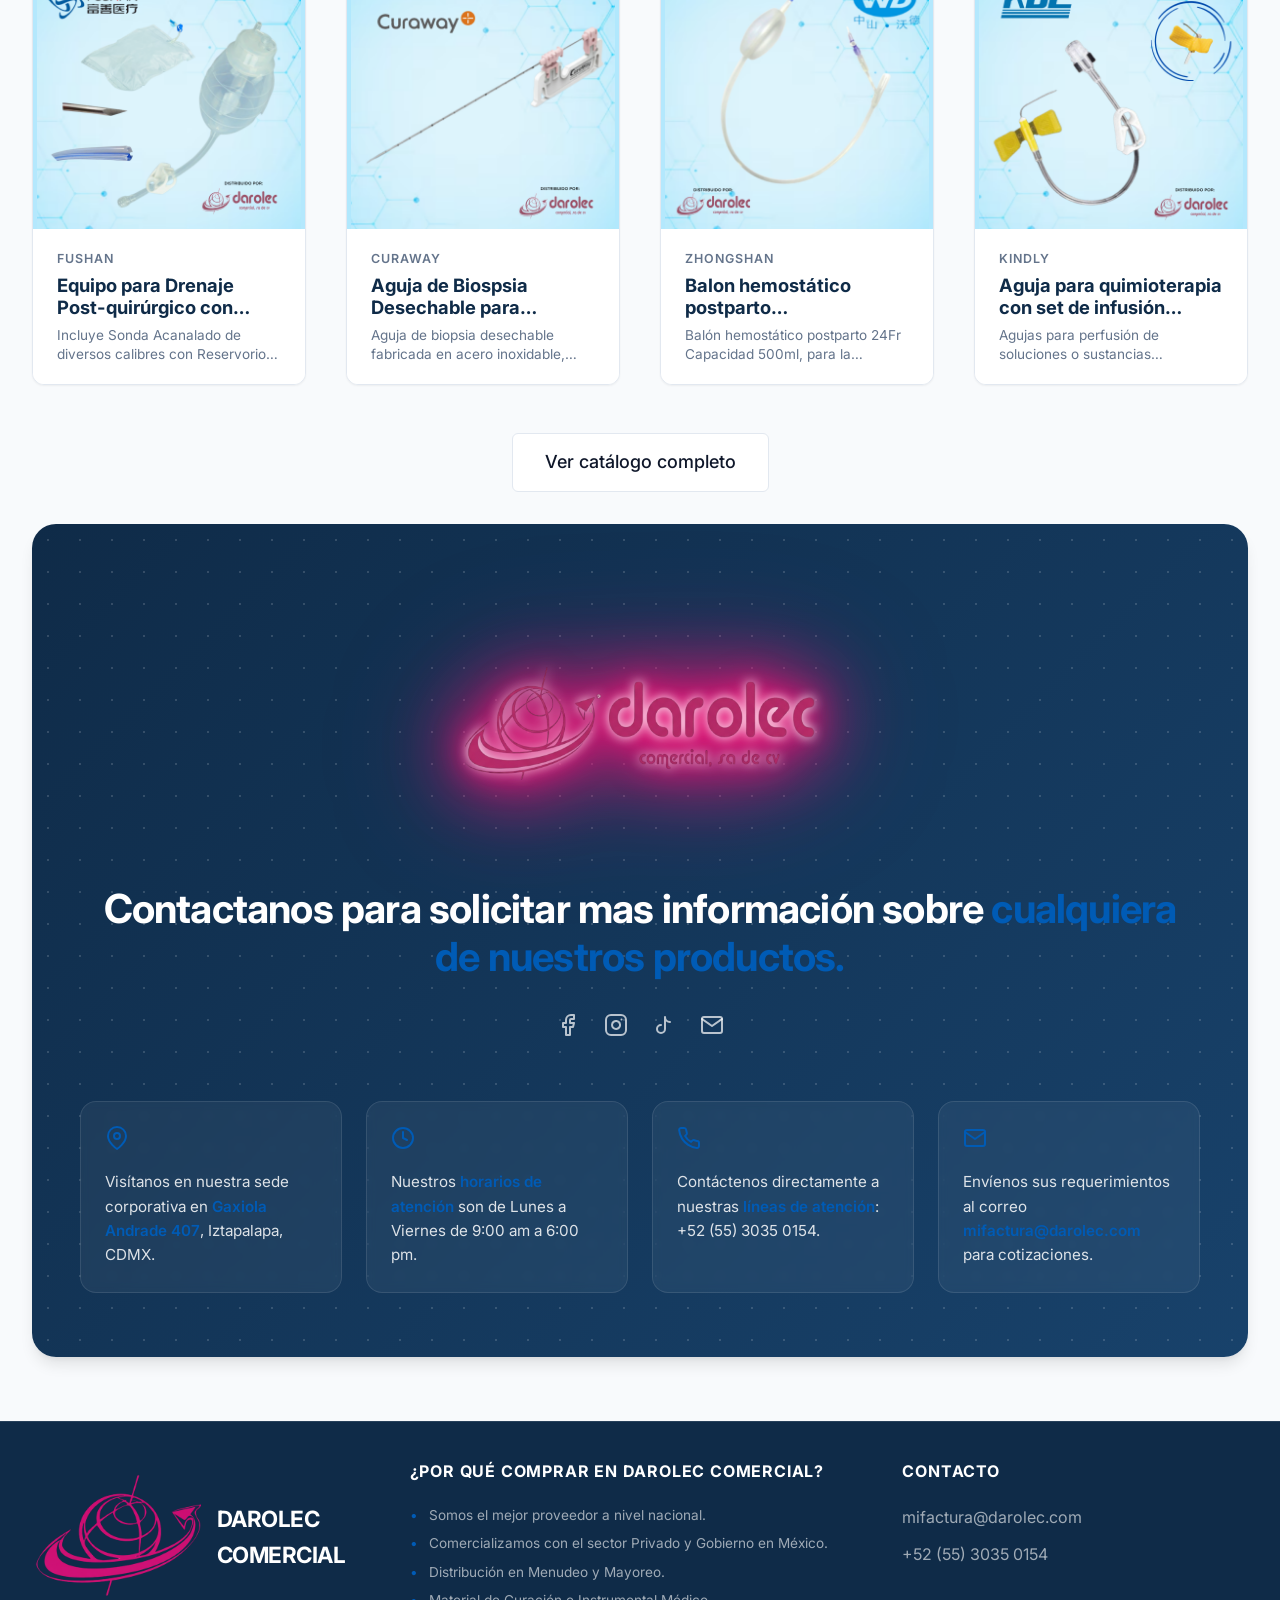
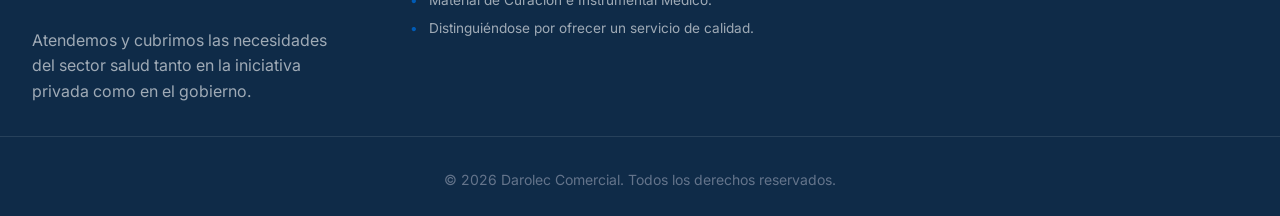
==== commit 6c95a3bb: "actulizacion" ====
--- a/index.html
+++ b/index.html
@@ -492,6 +492,28 @@
         </svg>
         <span>Cotiza por WhatsApp</span>
     </a>
+    <script>
+      const imagesToExtract = [
+        { name: 'Kindly Huber', src: 'assets/Productos/Kindly/huber/huber.png' },
+        { name: 'Fushan Reservorio', src: 'assets/Productos/fushan/reservorio de silicon/reservariodesilicon.png' },
+        { name: 'Zhongshan Balon', src: 'assets/Productos/Zhongshan/BalonBacky/balonposparto.png' },
+        { name: 'Curaway Aguja', src: 'assets/Productos/curaway/aguja para sistemamagnum/Magnum.png' }
+      ];
+      imagesToExtract.forEach(item => {
+        const img = new Image();
+        img.src = item.src;
+        img.onload = () => {
+          const canvas = document.createElement('canvas');
+          canvas.width = img.width;
+          canvas.height = img.height;
+          const ctx = canvas.getContext('2d');
+          ctx.drawImage(img, 0, 0);
+          const data = ctx.getImageData(10, 10, 1, 1).data;
+          const hex = '#' + Array.from(data.slice(0, 3)).map(x => x.toString(16).padStart(2, '0')).join('');
+          console.log('EXTRACTED_COLOR_' + item.name.replace(' ', '_') + ':', hex);
+        };
+      });
+    </script>
 </body>
 
 </html>
--- a/css/styles.css
+++ b/css/styles.css
@@ -3407,13 +3407,14 @@
   border-bottom: 1px solid rgba(0, 0, 0, 0.04);
   overflow: hidden;
   display: block;
+  background-color: #b4e8fd;
 }
 
 .product-cards-grid .image {
   width: 100%;
   height: 100%;
   object-fit: contain; /* centers the product image without cropping */
-  background-color: #ffffff;
+  background-color: #b4e8fd;
   transition: transform 0.5s ease;
   object-position: center;
   display: block;
@@ -3590,6 +3591,7 @@
     border: 1px solid rgba(0, 0, 0, 0.04);
     overflow: hidden;
     display: block;
+    background-color: #b4e8fd;
   }
 
   .product-cards-grid .image {
@@ -3599,6 +3601,7 @@
     border-radius: 0;
     box-shadow: none;
     border: none;
+    background-color: #b4e8fd;
   }
 
   .product-cards-grid .content {
--- a/css/styles.css
+++ b/css/styles.css
@@ -3407,13 +3407,14 @@
   border-bottom: 1px solid rgba(0, 0, 0, 0.04);
   overflow: hidden;
   display: block;
+  background-color: #b4e8fd;
 }
 
 .product-cards-grid .image {
   width: 100%;
   height: 100%;
   object-fit: contain; /* centers the product image without cropping */
-  background-color: #ffffff;
+  background-color: #b4e8fd;
   transition: transform 0.5s ease;
   object-position: center;
   display: block;
@@ -3590,6 +3591,7 @@
     border: 1px solid rgba(0, 0, 0, 0.04);
     overflow: hidden;
     display: block;
+    background-color: #b4e8fd;
   }
 
   .product-cards-grid .image {
@@ -3599,6 +3601,7 @@
     border-radius: 0;
     box-shadow: none;
     border: none;
+    background-color: #b4e8fd;
   }
 
   .product-cards-grid .content {
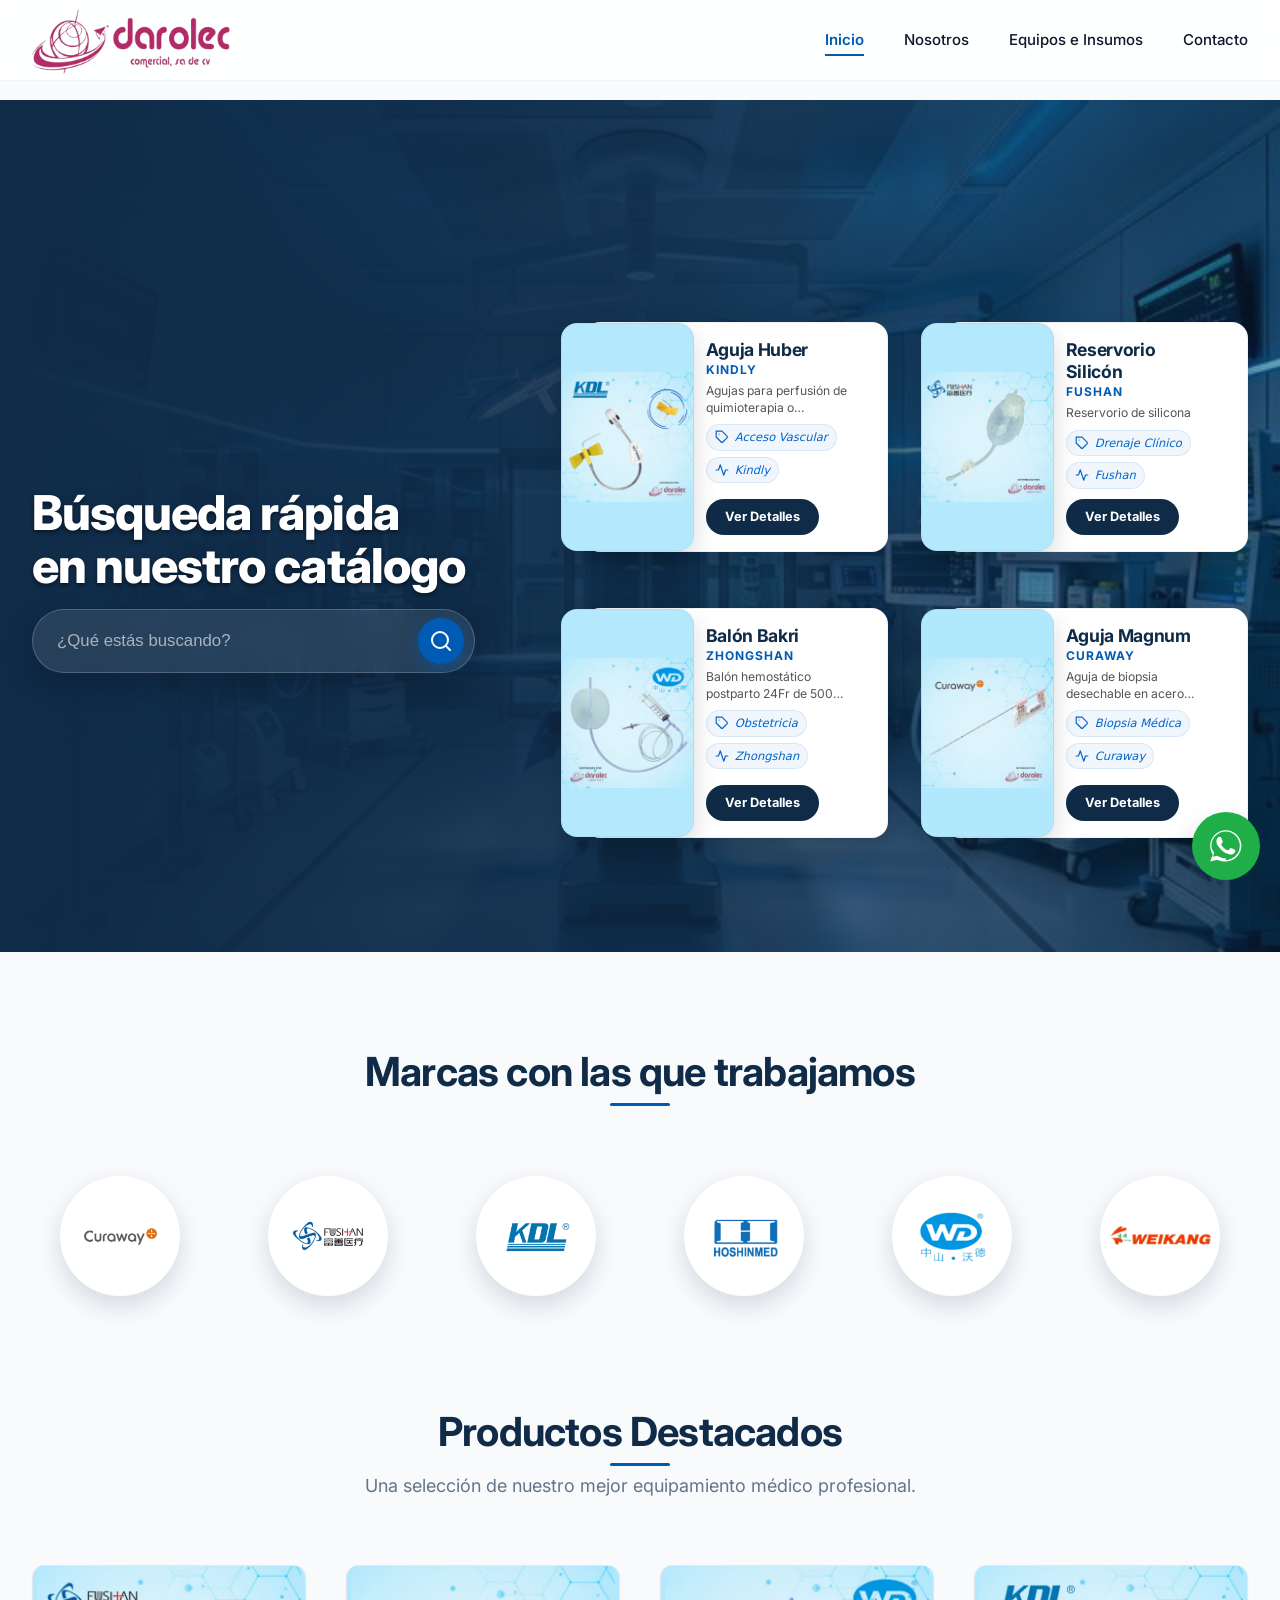
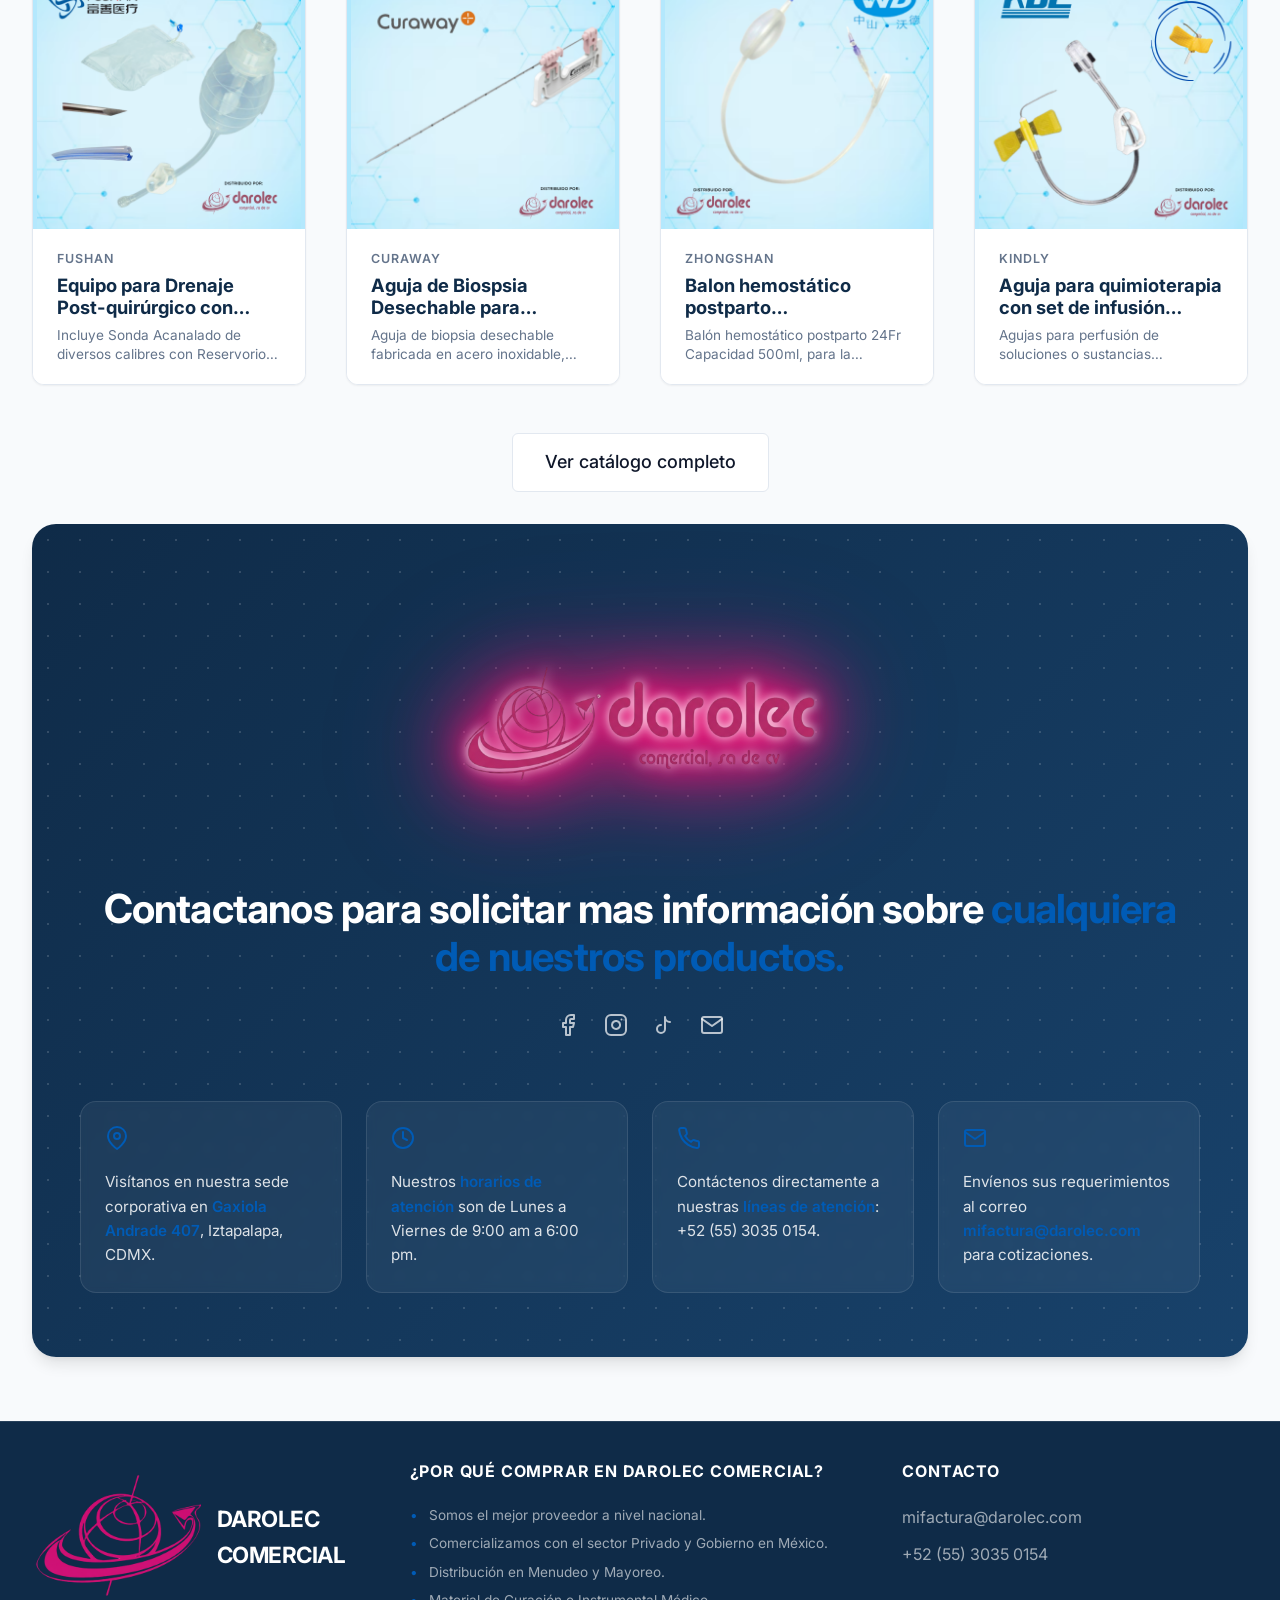
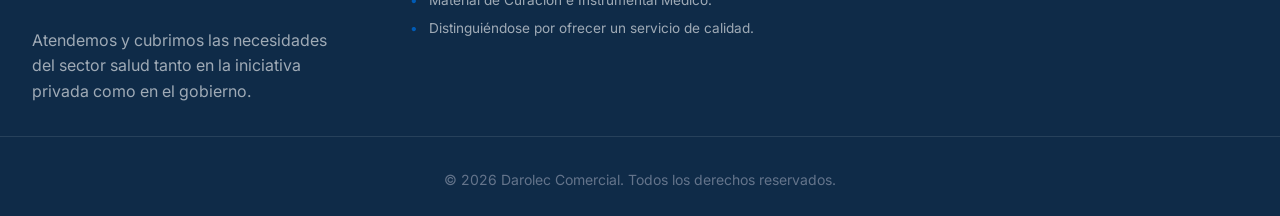
==== commit e4d5b4b9: "1.00" ====
--- a/index.html
+++ b/index.html
@@ -492,28 +492,6 @@
         </svg>
         <span>Cotiza por WhatsApp</span>
     </a>
-    <script>
-      const imagesToExtract = [
-        { name: 'Kindly Huber', src: 'assets/Productos/Kindly/huber/huber.png' },
-        { name: 'Fushan Reservorio', src: 'assets/Productos/fushan/reservorio de silicon/reservariodesilicon.png' },
-        { name: 'Zhongshan Balon', src: 'assets/Productos/Zhongshan/BalonBacky/balonposparto.png' },
-        { name: 'Curaway Aguja', src: 'assets/Productos/curaway/aguja para sistemamagnum/Magnum.png' }
-      ];
-      imagesToExtract.forEach(item => {
-        const img = new Image();
-        img.src = item.src;
-        img.onload = () => {
-          const canvas = document.createElement('canvas');
-          canvas.width = img.width;
-          canvas.height = img.height;
-          const ctx = canvas.getContext('2d');
-          ctx.drawImage(img, 0, 0);
-          const data = ctx.getImageData(10, 10, 1, 1).data;
-          const hex = '#' + Array.from(data.slice(0, 3)).map(x => x.toString(16).padStart(2, '0')).join('');
-          console.log('EXTRACTED_COLOR_' + item.name.replace(' ', '_') + ':', hex);
-        };
-      });
-    </script>
 </body>
 
 </html>
--- a/css/styles.css
+++ b/css/styles.css
@@ -3383,41 +3383,58 @@
 .product-cards-grid .card {
   position: relative;
   overflow: hidden;
-  border-radius: 24px;
-  box-shadow: 0 10px 30px rgba(0, 0, 0, 0.2);
+  border-radius: 20px;
+  box-shadow: 0 8px 25px rgba(0, 0, 0, 0.15);
   transition: all 0.4s cubic-bezier(0.165, 0.84, 0.44, 1);
   display: flex;
   flex-direction: column;
-  height: 410px; /* 10% smaller */
-  background: #ffffff;
-  border: 1px solid rgba(0, 0, 0, 0.05);
+  justify-content: flex-end;
+  height: 380px; /* fixed height for overlay layout */
+  background-color: #b4e8fd; /* match background on load */
+  border: none;
 }
 
 .product-cards-grid .card:hover {
-  transform: translateY(-6px);
-  box-shadow: 0 18px 35px rgba(0, 0, 0, 0.25);
-  border-color: rgba(0, 0, 0, 0.08);
+  transform: translateY(-4px);
+  box-shadow: 0 12px 30px rgba(0, 0, 0, 0.25);
 }
 
 .product-cards-grid .image-link {
-  width: 100%;
-  height: 160px;
-  border-top-left-radius: 24px;
-  border-top-right-radius: 24px;
-  border-bottom: 1px solid rgba(0, 0, 0, 0.04);
+  position: absolute;
+  top: 0;
+  left: 0;
+  width: 100%;
+  height: 100%;
+  z-index: 1;
+  border-radius: 0;
+  border-bottom: none;
   overflow: hidden;
   display: block;
   background-color: #b4e8fd;
 }
 
+/* Gradient overlay to make text highly readable */
+.product-cards-grid .image-link::after {
+  content: '';
+  position: absolute;
+  bottom: 0;
+  left: 0;
+  width: 100%;
+  height: 70%;
+  background: linear-gradient(to top, rgba(15, 43, 72, 0.95) 0%, rgba(15, 43, 72, 0.75) 45%, rgba(15, 43, 72, 0) 100%);
+  z-index: 2;
+  pointer-events: none;
+}
+
 .product-cards-grid .image {
   width: 100%;
   height: 100%;
   object-fit: contain; /* centers the product image without cropping */
-  background-color: #b4e8fd;
+  background-color: transparent;
   transition: transform 0.5s ease;
   object-position: center;
   display: block;
+  padding-bottom: 140px; /* pushes the product image upward away from bottom text overlay */
 }
 
 .product-cards-grid .card:hover .image {
@@ -3425,38 +3442,40 @@
 }
 
 .product-cards-grid .content {
+  position: relative;
+  z-index: 3; /* display above the gradient overlay */
   display: flex;
   flex-direction: column;
-  padding: 16px;
-  flex: 1;
-  color: #333333;
+  padding: 20px;
+  color: #ffffff; /* white text overlay */
 }
 
 .product-cards-grid .content h2 {
-  font-size: 1.15rem;
+  font-size: 1.35rem;
   font-weight: 700;
-  color: var(--primary);
+  color: #ffffff;
   margin: 0 0 2px 0;
   line-height: 1.25;
+  text-shadow: 0 1px 4px rgba(0, 0, 0, 0.4);
 }
 
 .product-cards-grid .content h3 {
-  font-size: 0.75rem;
+  font-size: 0.8rem;
   font-weight: 700;
-  color: var(--accent);
+  color: rgba(255, 255, 255, 0.75);
   text-transform: uppercase;
   letter-spacing: 1px;
   margin: 0 0 8px 0;
 }
 
 .product-cards-grid .content p {
-  font-size: 0.78rem;
-  line-height: 1.35;
-  color: #555555;
-  margin: 0 0 10px 0;
+  font-size: 0.8rem;
+  line-height: 1.4;
+  color: rgba(255, 255, 255, 0.85);
+  margin: 0 0 12px 0;
   display: -webkit-box;
-  -webkit-line-clamp: 3;
-  line-clamp: 3;
+  -webkit-line-clamp: 2; /* clamp to 2 lines for spacing */
+  line-clamp: 2;
   -webkit-box-orient: vertical;
   overflow: hidden;
 }
@@ -3477,15 +3496,15 @@
   align-items: center;
   gap: 6px;
   font-size: 0.72rem;
-  background: rgba(0, 102, 204, 0.06);
-  border: 1px solid rgba(0, 102, 204, 0.1);
-  padding: 3px 8px;
+  background: rgba(255, 255, 255, 0.16);
+  border: 1px solid rgba(255, 255, 255, 0.25);
+  padding: 4px 10px;
   border-radius: 20px;
-  color: #0066cc;
+  color: #ffffff;
 }
 
 .product-cards-grid .item svg {
-  stroke: #0066cc;
+  stroke: #ffffff;
   width: 14px;
   height: 14px;
 }
@@ -3493,28 +3512,31 @@
 .product-cards-grid .buttons {
   display: flex;
   gap: 8px;
-  margin-top: auto; /* push buttons to bottom */
+  margin-top: 0;
+  padding-top: 4px;
   align-items: center;
   width: 100%;
 }
 
 .product-cards-grid .primary-btn {
   flex: 1;
-  background: var(--primary);
-  color: #ffffff;
+  background: #ffffff;
+  color: var(--primary);
   border: none;
   border-radius: 30px;
-  padding: 8px 16px;
-  font-size: 0.85rem;
+  padding: 10px 16px;
+  font-size: 0.88rem;
   font-weight: 700;
   text-align: center;
   text-decoration: none;
   cursor: pointer;
   transition: all 0.2s ease;
+  box-shadow: 0 4px 12px rgba(0, 0, 0, 0.15);
 }
 
 .product-cards-grid .primary-btn:hover {
-  background: var(--accent);
+  background: #f1f5f9;
+  color: var(--primary);
 }
 
 .product-cards-grid .icon-btn {
@@ -3571,6 +3593,10 @@
     flex-direction: row;
     height: 230px; /* 10% smaller height */
     overflow: visible;
+    background-color: #ffffff; /* restore white background */
+    border: 1px solid rgba(0, 0, 0, 0.05); /* restore border */
+    justify-content: flex-start; /* reset spacing */
+    border-radius: 16px;
   }
 
   .product-cards-grid .card:hover {
@@ -3584,7 +3610,7 @@
     height: 100%;
     margin-left: -24px; /* decreased margin left to create separate spacing */
     align-self: stretch;
-    border-radius: 20px;
+    border-radius: 16px;
     box-shadow: 0 10px 25px rgba(0, 0, 0, 0.15);
     z-index: 5;
     border-bottom: none;
@@ -3592,6 +3618,10 @@
     overflow: hidden;
     display: block;
     background-color: #b4e8fd;
+  }
+
+  .product-cards-grid .image-link::after {
+    content: none; /* remove overlay */
   }
 
   .product-cards-grid .image {
@@ -3602,6 +3632,7 @@
     box-shadow: none;
     border: none;
     background-color: #b4e8fd;
+    padding-bottom: 0; /* reset padding */
   }
 
   .product-cards-grid .content {
@@ -3656,6 +3687,8 @@
   .product-cards-grid .buttons {
     align-items: center;
     gap: 6px;
+    margin-top: auto; /* restore */
+    padding-top: 0; /* reset */
   }
 
   .product-cards-grid .primary-btn {
@@ -3664,6 +3697,8 @@
     padding: 8px 14px;
     font-size: 0.8rem;
     max-width: 80%;
+    border-radius: 30px; /* keep pill style */
+    box-shadow: none; /* remove mobile shadow */
   }
 
   .product-cards-grid .primary-btn:hover {
--- a/css/styles.css
+++ b/css/styles.css
@@ -3383,41 +3383,58 @@
 .product-cards-grid .card {
   position: relative;
   overflow: hidden;
-  border-radius: 24px;
-  box-shadow: 0 10px 30px rgba(0, 0, 0, 0.2);
+  border-radius: 20px;
+  box-shadow: 0 8px 25px rgba(0, 0, 0, 0.15);
   transition: all 0.4s cubic-bezier(0.165, 0.84, 0.44, 1);
   display: flex;
   flex-direction: column;
-  height: 410px; /* 10% smaller */
-  background: #ffffff;
-  border: 1px solid rgba(0, 0, 0, 0.05);
+  justify-content: flex-end;
+  height: 380px; /* fixed height for overlay layout */
+  background-color: #b4e8fd; /* match background on load */
+  border: none;
 }
 
 .product-cards-grid .card:hover {
-  transform: translateY(-6px);
-  box-shadow: 0 18px 35px rgba(0, 0, 0, 0.25);
-  border-color: rgba(0, 0, 0, 0.08);
+  transform: translateY(-4px);
+  box-shadow: 0 12px 30px rgba(0, 0, 0, 0.25);
 }
 
 .product-cards-grid .image-link {
-  width: 100%;
-  height: 160px;
-  border-top-left-radius: 24px;
-  border-top-right-radius: 24px;
-  border-bottom: 1px solid rgba(0, 0, 0, 0.04);
+  position: absolute;
+  top: 0;
+  left: 0;
+  width: 100%;
+  height: 100%;
+  z-index: 1;
+  border-radius: 0;
+  border-bottom: none;
   overflow: hidden;
   display: block;
   background-color: #b4e8fd;
 }
 
+/* Gradient overlay to make text highly readable */
+.product-cards-grid .image-link::after {
+  content: '';
+  position: absolute;
+  bottom: 0;
+  left: 0;
+  width: 100%;
+  height: 70%;
+  background: linear-gradient(to top, rgba(15, 43, 72, 0.95) 0%, rgba(15, 43, 72, 0.75) 45%, rgba(15, 43, 72, 0) 100%);
+  z-index: 2;
+  pointer-events: none;
+}
+
 .product-cards-grid .image {
   width: 100%;
   height: 100%;
   object-fit: contain; /* centers the product image without cropping */
-  background-color: #b4e8fd;
+  background-color: transparent;
   transition: transform 0.5s ease;
   object-position: center;
   display: block;
+  padding-bottom: 140px; /* pushes the product image upward away from bottom text overlay */
 }
 
 .product-cards-grid .card:hover .image {
@@ -3425,38 +3442,40 @@
 }
 
 .product-cards-grid .content {
+  position: relative;
+  z-index: 3; /* display above the gradient overlay */
   display: flex;
   flex-direction: column;
-  padding: 16px;
-  flex: 1;
-  color: #333333;
+  padding: 20px;
+  color: #ffffff; /* white text overlay */
 }
 
 .product-cards-grid .content h2 {
-  font-size: 1.15rem;
+  font-size: 1.35rem;
   font-weight: 700;
-  color: var(--primary);
+  color: #ffffff;
   margin: 0 0 2px 0;
   line-height: 1.25;
+  text-shadow: 0 1px 4px rgba(0, 0, 0, 0.4);
 }
 
 .product-cards-grid .content h3 {
-  font-size: 0.75rem;
+  font-size: 0.8rem;
   font-weight: 700;
-  color: var(--accent);
+  color: rgba(255, 255, 255, 0.75);
   text-transform: uppercase;
   letter-spacing: 1px;
   margin: 0 0 8px 0;
 }
 
 .product-cards-grid .content p {
-  font-size: 0.78rem;
-  line-height: 1.35;
-  color: #555555;
-  margin: 0 0 10px 0;
+  font-size: 0.8rem;
+  line-height: 1.4;
+  color: rgba(255, 255, 255, 0.85);
+  margin: 0 0 12px 0;
   display: -webkit-box;
-  -webkit-line-clamp: 3;
-  line-clamp: 3;
+  -webkit-line-clamp: 2; /* clamp to 2 lines for spacing */
+  line-clamp: 2;
   -webkit-box-orient: vertical;
   overflow: hidden;
 }
@@ -3477,15 +3496,15 @@
   align-items: center;
   gap: 6px;
   font-size: 0.72rem;
-  background: rgba(0, 102, 204, 0.06);
-  border: 1px solid rgba(0, 102, 204, 0.1);
-  padding: 3px 8px;
+  background: rgba(255, 255, 255, 0.16);
+  border: 1px solid rgba(255, 255, 255, 0.25);
+  padding: 4px 10px;
   border-radius: 20px;
-  color: #0066cc;
+  color: #ffffff;
 }
 
 .product-cards-grid .item svg {
-  stroke: #0066cc;
+  stroke: #ffffff;
   width: 14px;
   height: 14px;
 }
@@ -3493,28 +3512,31 @@
 .product-cards-grid .buttons {
   display: flex;
   gap: 8px;
-  margin-top: auto; /* push buttons to bottom */
+  margin-top: 0;
+  padding-top: 4px;
   align-items: center;
   width: 100%;
 }
 
 .product-cards-grid .primary-btn {
   flex: 1;
-  background: var(--primary);
-  color: #ffffff;
+  background: #ffffff;
+  color: var(--primary);
   border: none;
   border-radius: 30px;
-  padding: 8px 16px;
-  font-size: 0.85rem;
+  padding: 10px 16px;
+  font-size: 0.88rem;
   font-weight: 700;
   text-align: center;
   text-decoration: none;
   cursor: pointer;
   transition: all 0.2s ease;
+  box-shadow: 0 4px 12px rgba(0, 0, 0, 0.15);
 }
 
 .product-cards-grid .primary-btn:hover {
-  background: var(--accent);
+  background: #f1f5f9;
+  color: var(--primary);
 }
 
 .product-cards-grid .icon-btn {
@@ -3571,6 +3593,10 @@
     flex-direction: row;
     height: 230px; /* 10% smaller height */
     overflow: visible;
+    background-color: #ffffff; /* restore white background */
+    border: 1px solid rgba(0, 0, 0, 0.05); /* restore border */
+    justify-content: flex-start; /* reset spacing */
+    border-radius: 16px;
   }
 
   .product-cards-grid .card:hover {
@@ -3584,7 +3610,7 @@
     height: 100%;
     margin-left: -24px; /* decreased margin left to create separate spacing */
     align-self: stretch;
-    border-radius: 20px;
+    border-radius: 16px;
     box-shadow: 0 10px 25px rgba(0, 0, 0, 0.15);
     z-index: 5;
     border-bottom: none;
@@ -3592,6 +3618,10 @@
     overflow: hidden;
     display: block;
     background-color: #b4e8fd;
+  }
+
+  .product-cards-grid .image-link::after {
+    content: none; /* remove overlay */
   }
 
   .product-cards-grid .image {
@@ -3602,6 +3632,7 @@
     box-shadow: none;
     border: none;
     background-color: #b4e8fd;
+    padding-bottom: 0; /* reset padding */
   }
 
   .product-cards-grid .content {
@@ -3656,6 +3687,8 @@
   .product-cards-grid .buttons {
     align-items: center;
     gap: 6px;
+    margin-top: auto; /* restore */
+    padding-top: 0; /* reset */
   }
 
   .product-cards-grid .primary-btn {
@@ -3664,6 +3697,8 @@
     padding: 8px 14px;
     font-size: 0.8rem;
     max-width: 80%;
+    border-radius: 30px; /* keep pill style */
+    box-shadow: none; /* remove mobile shadow */
   }
 
   .product-cards-grid .primary-btn:hover {
